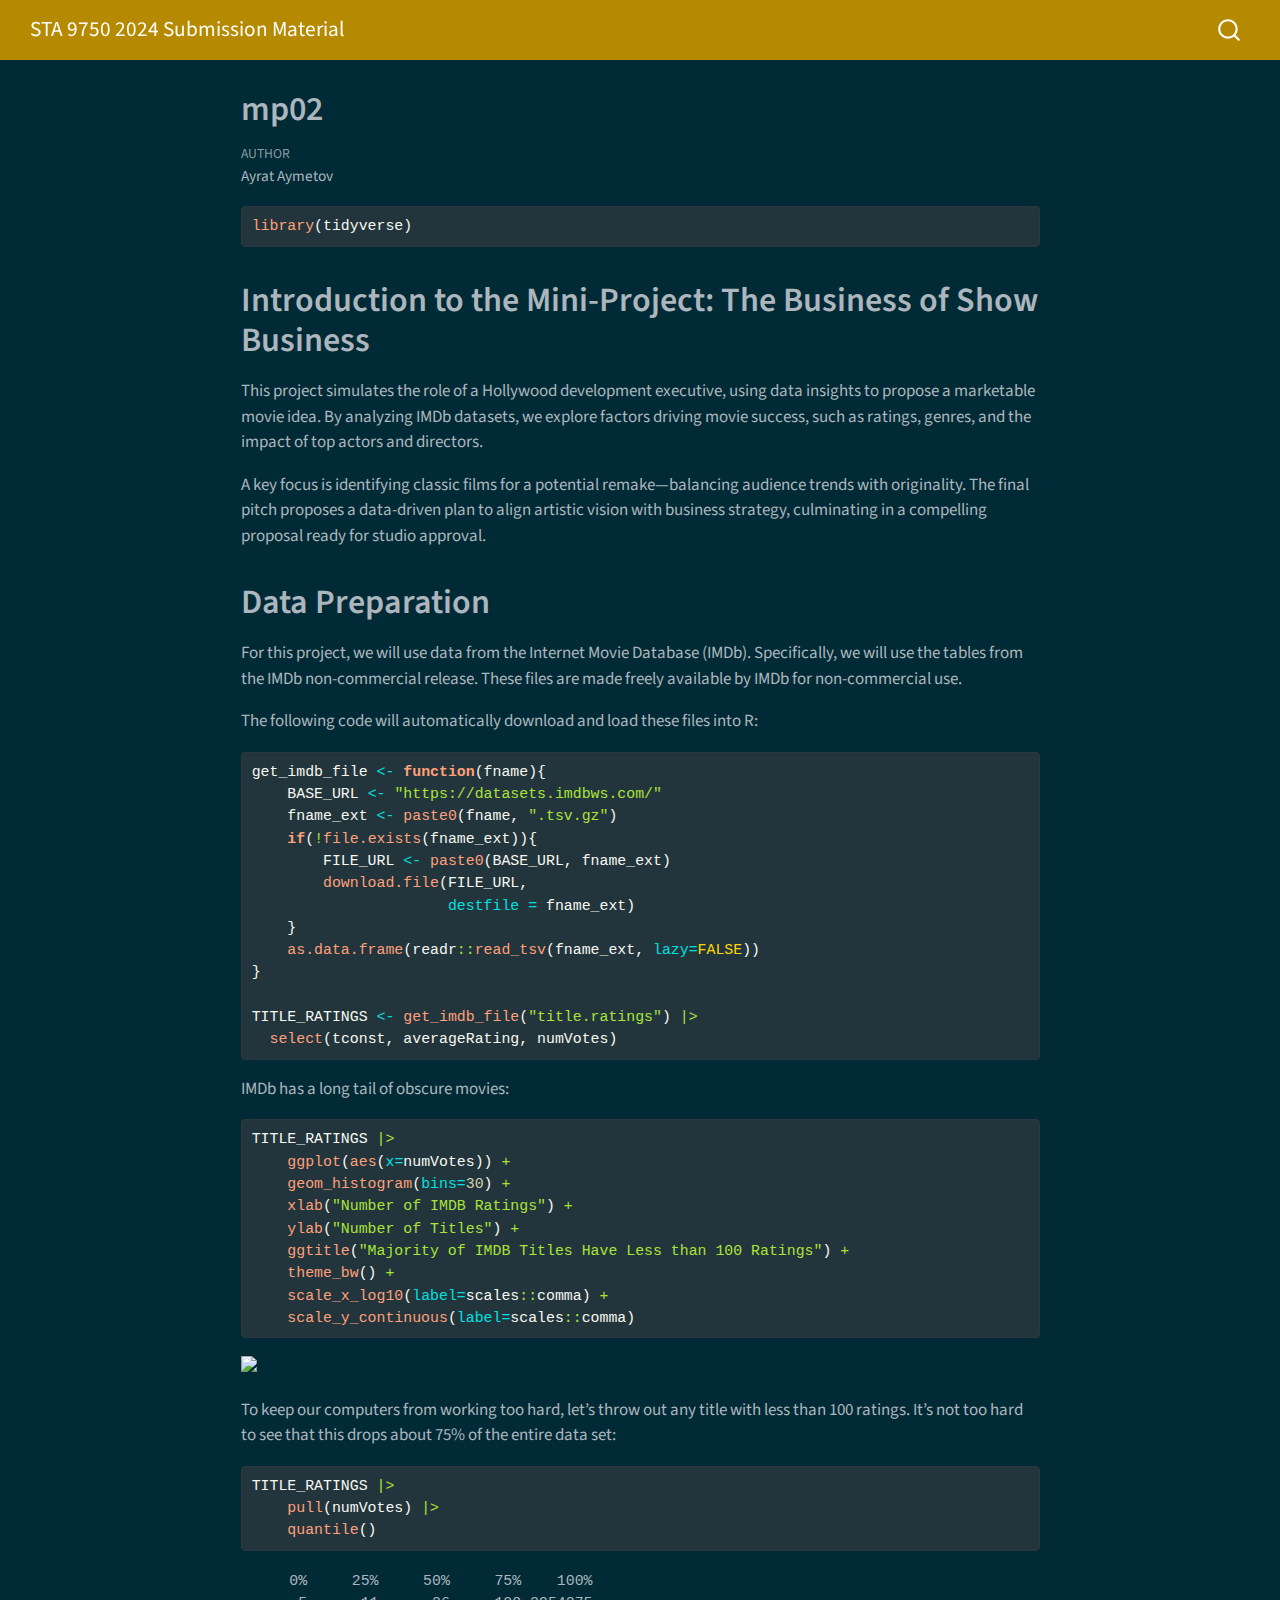
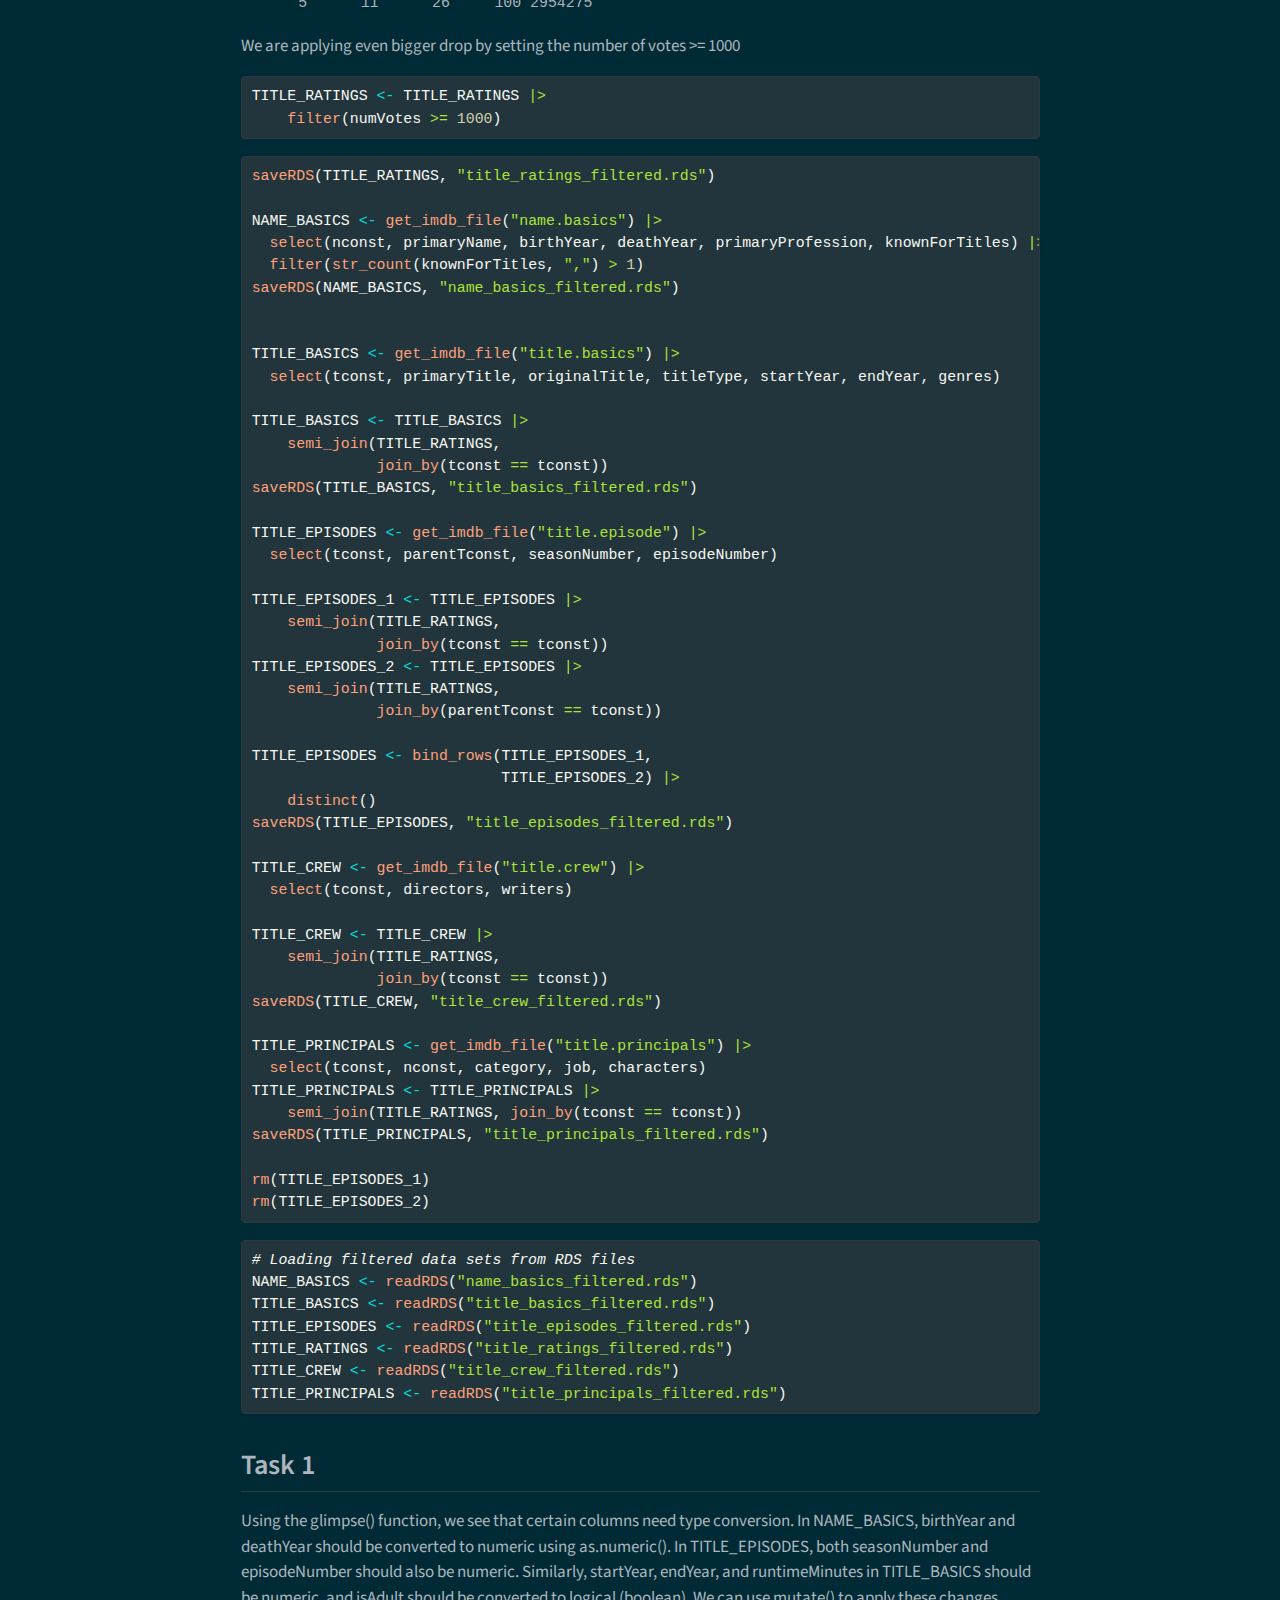
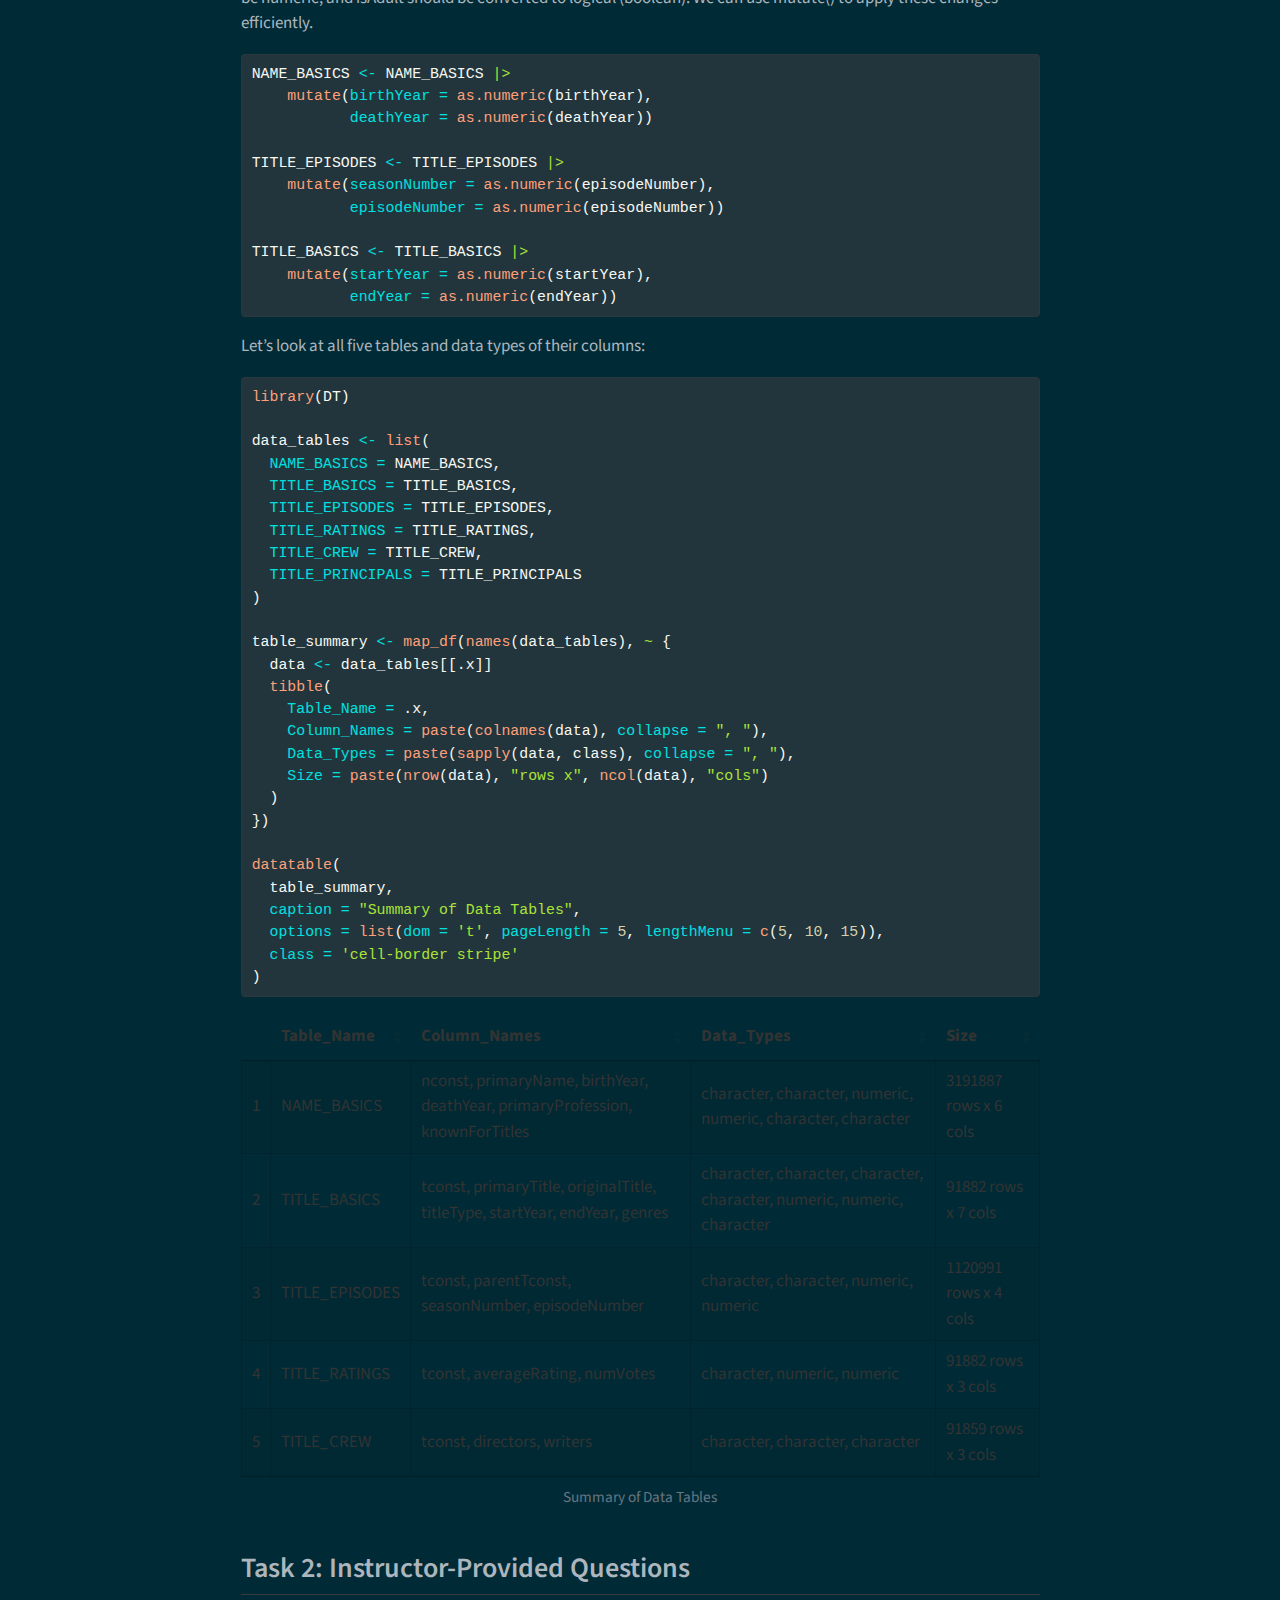
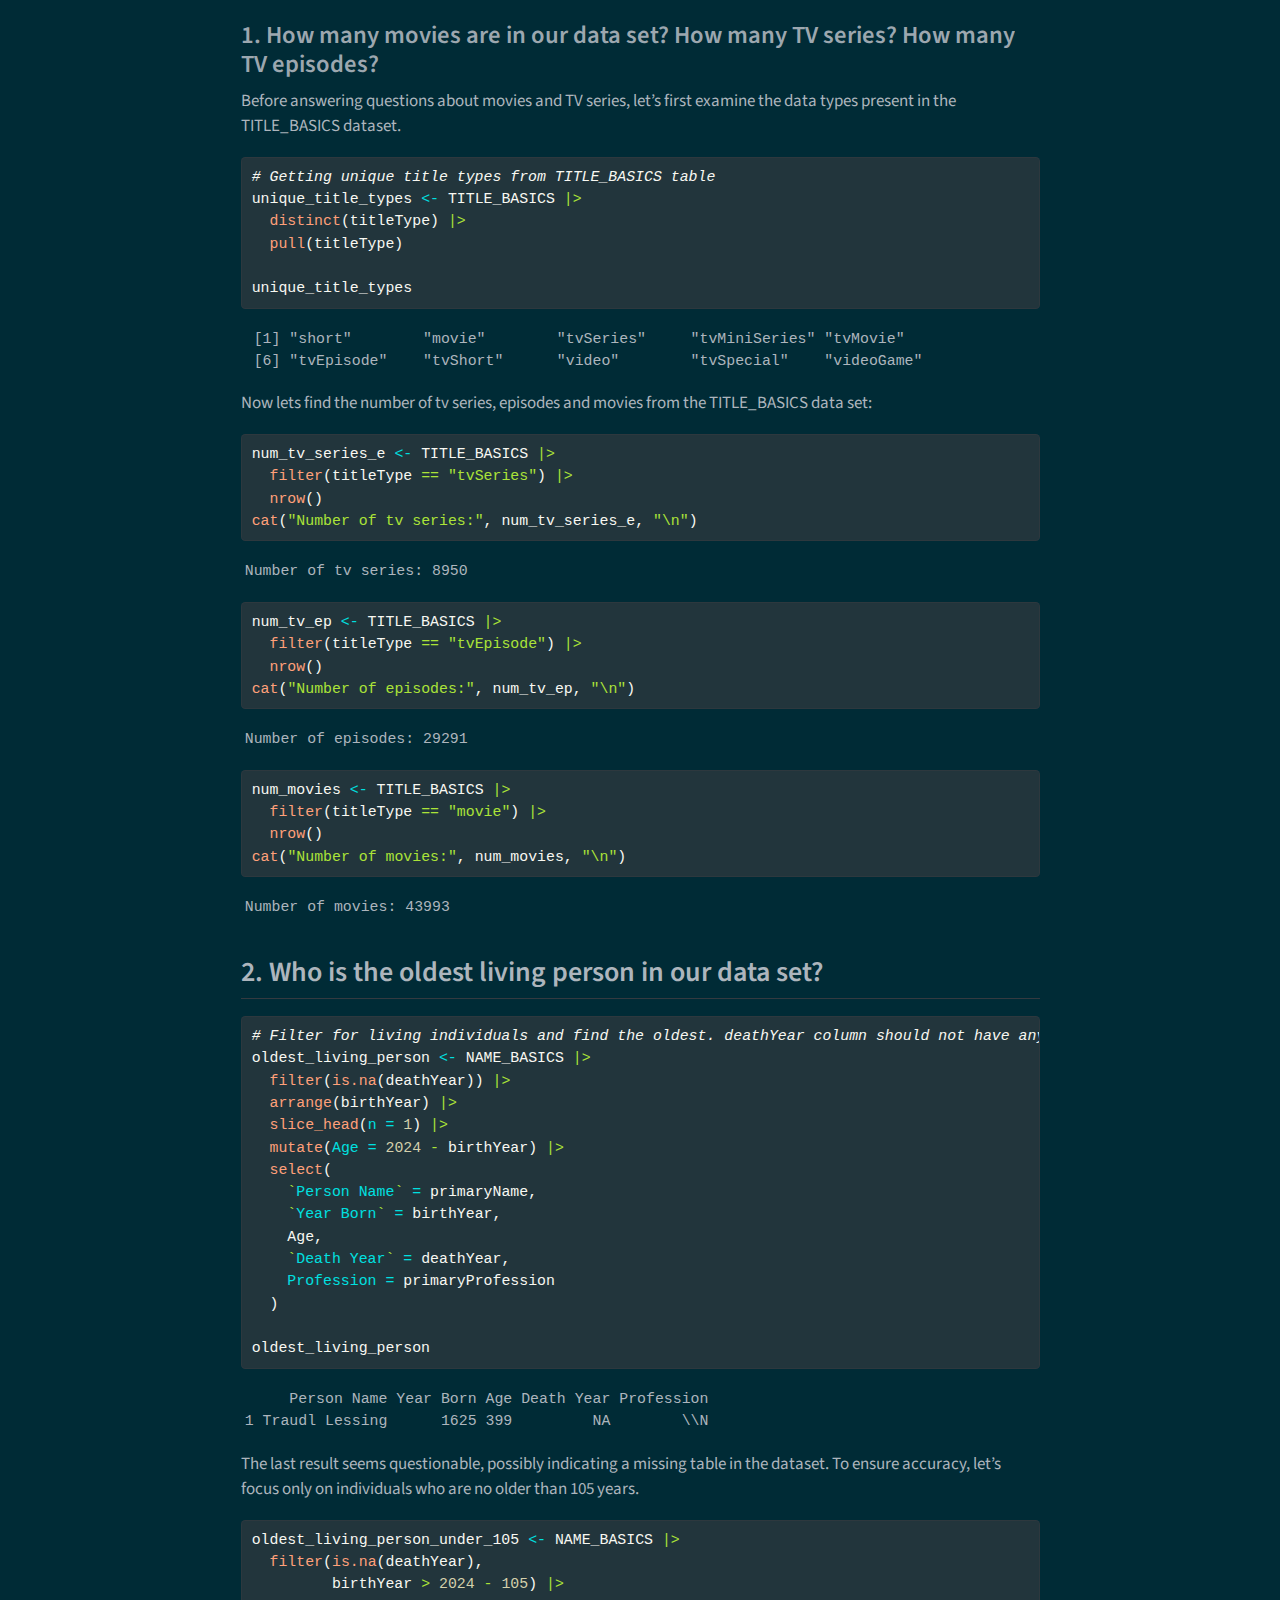
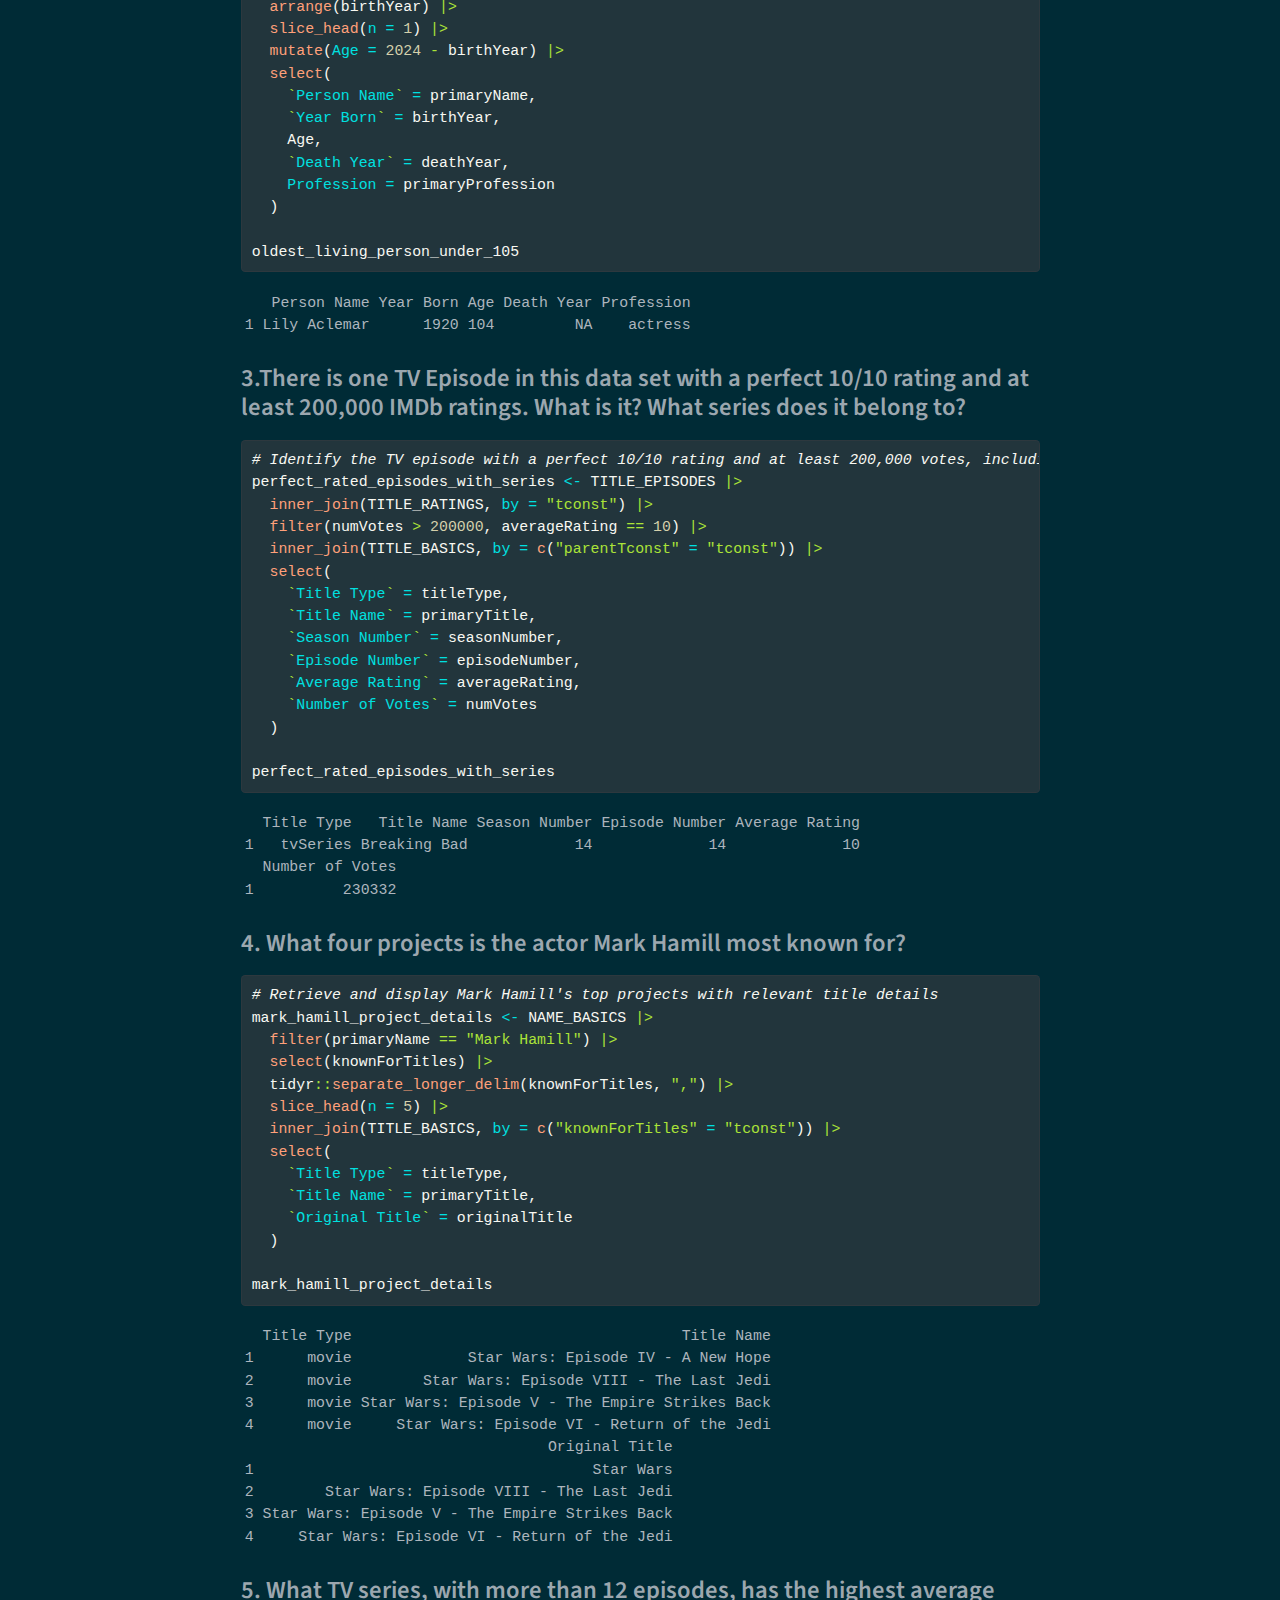
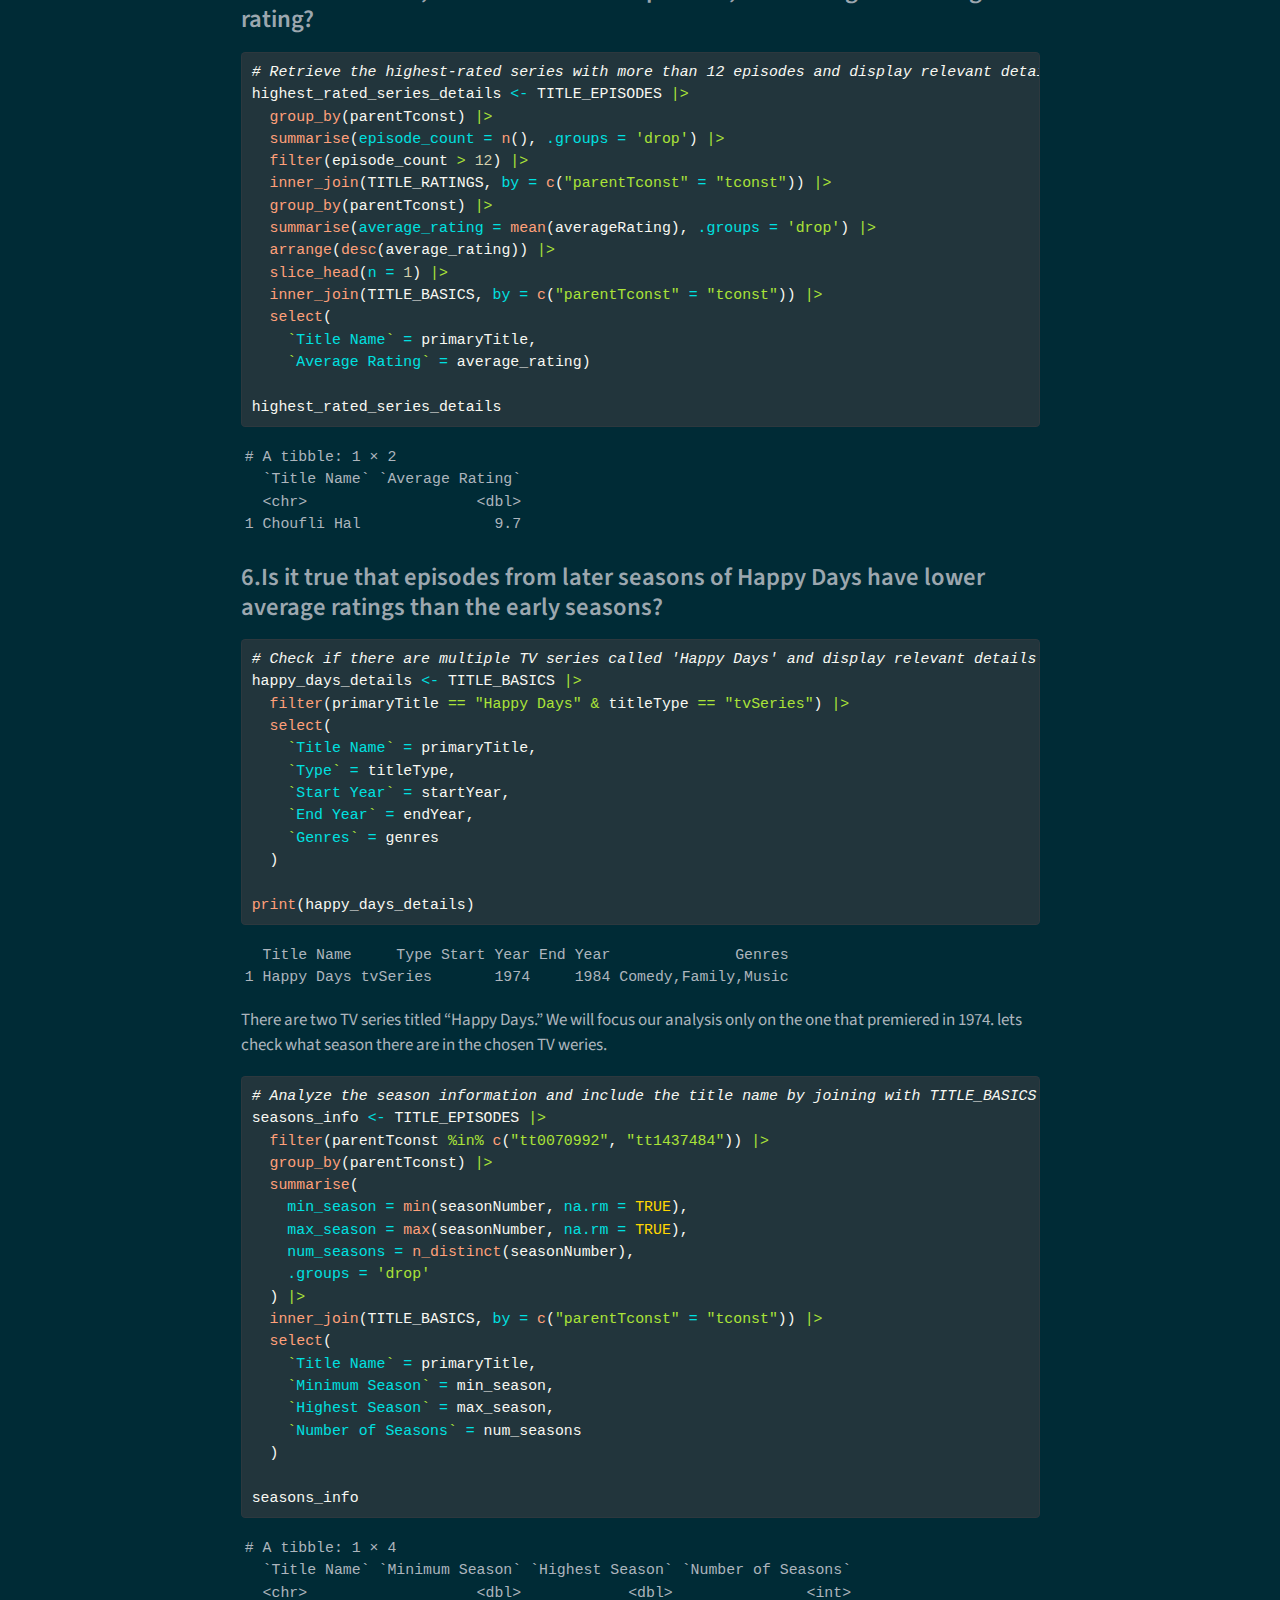
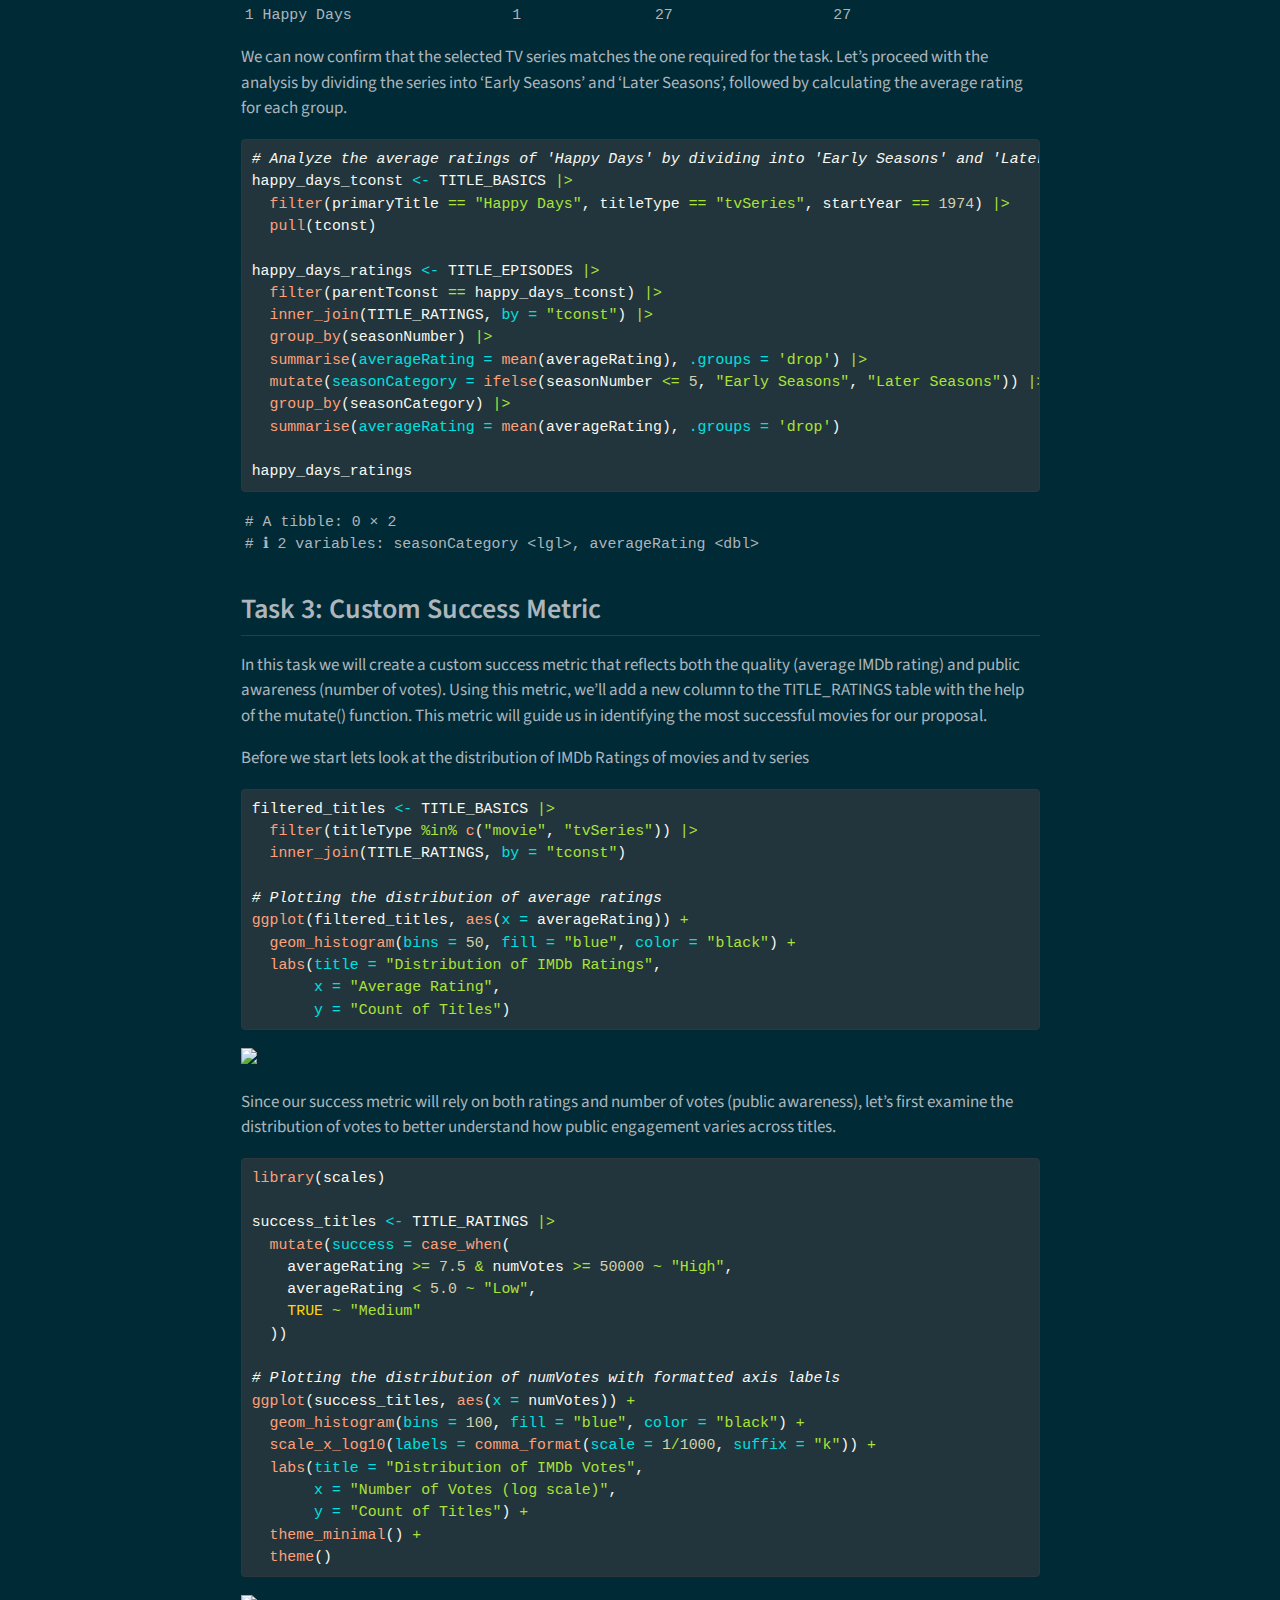
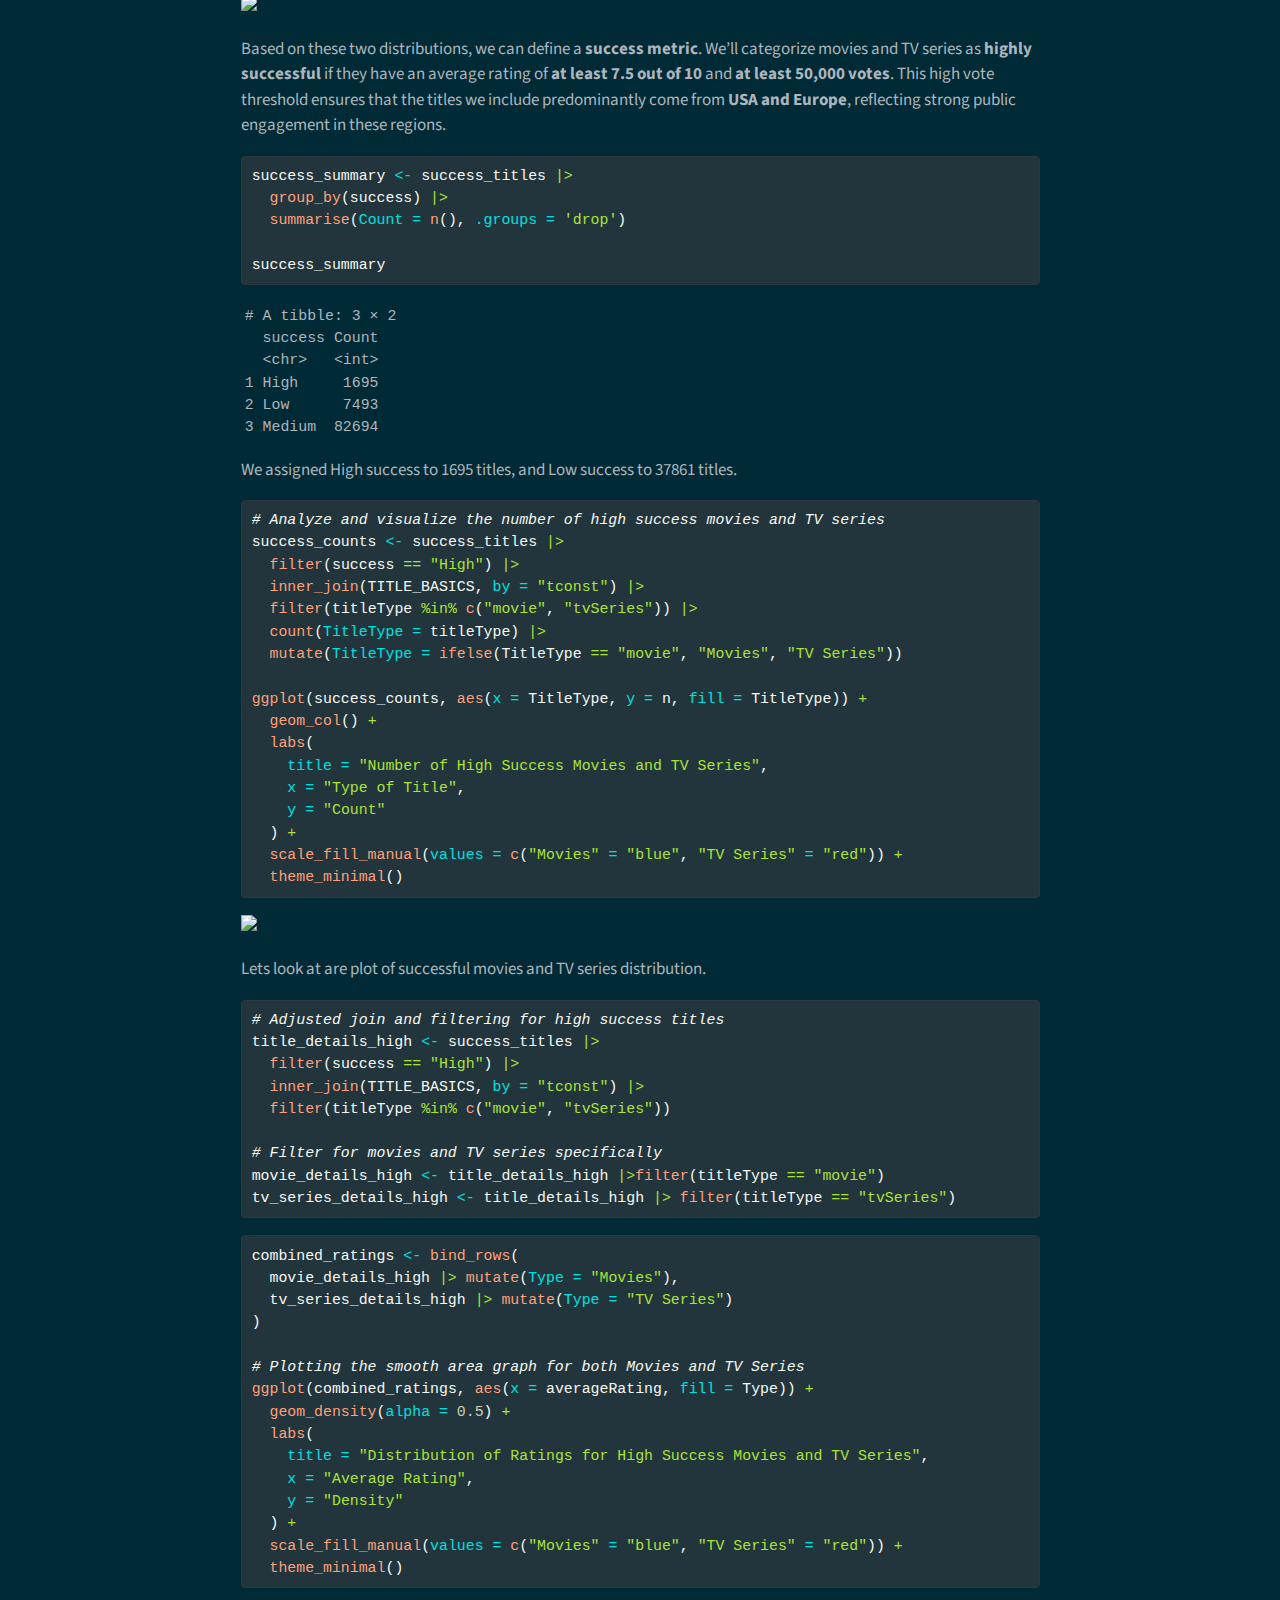
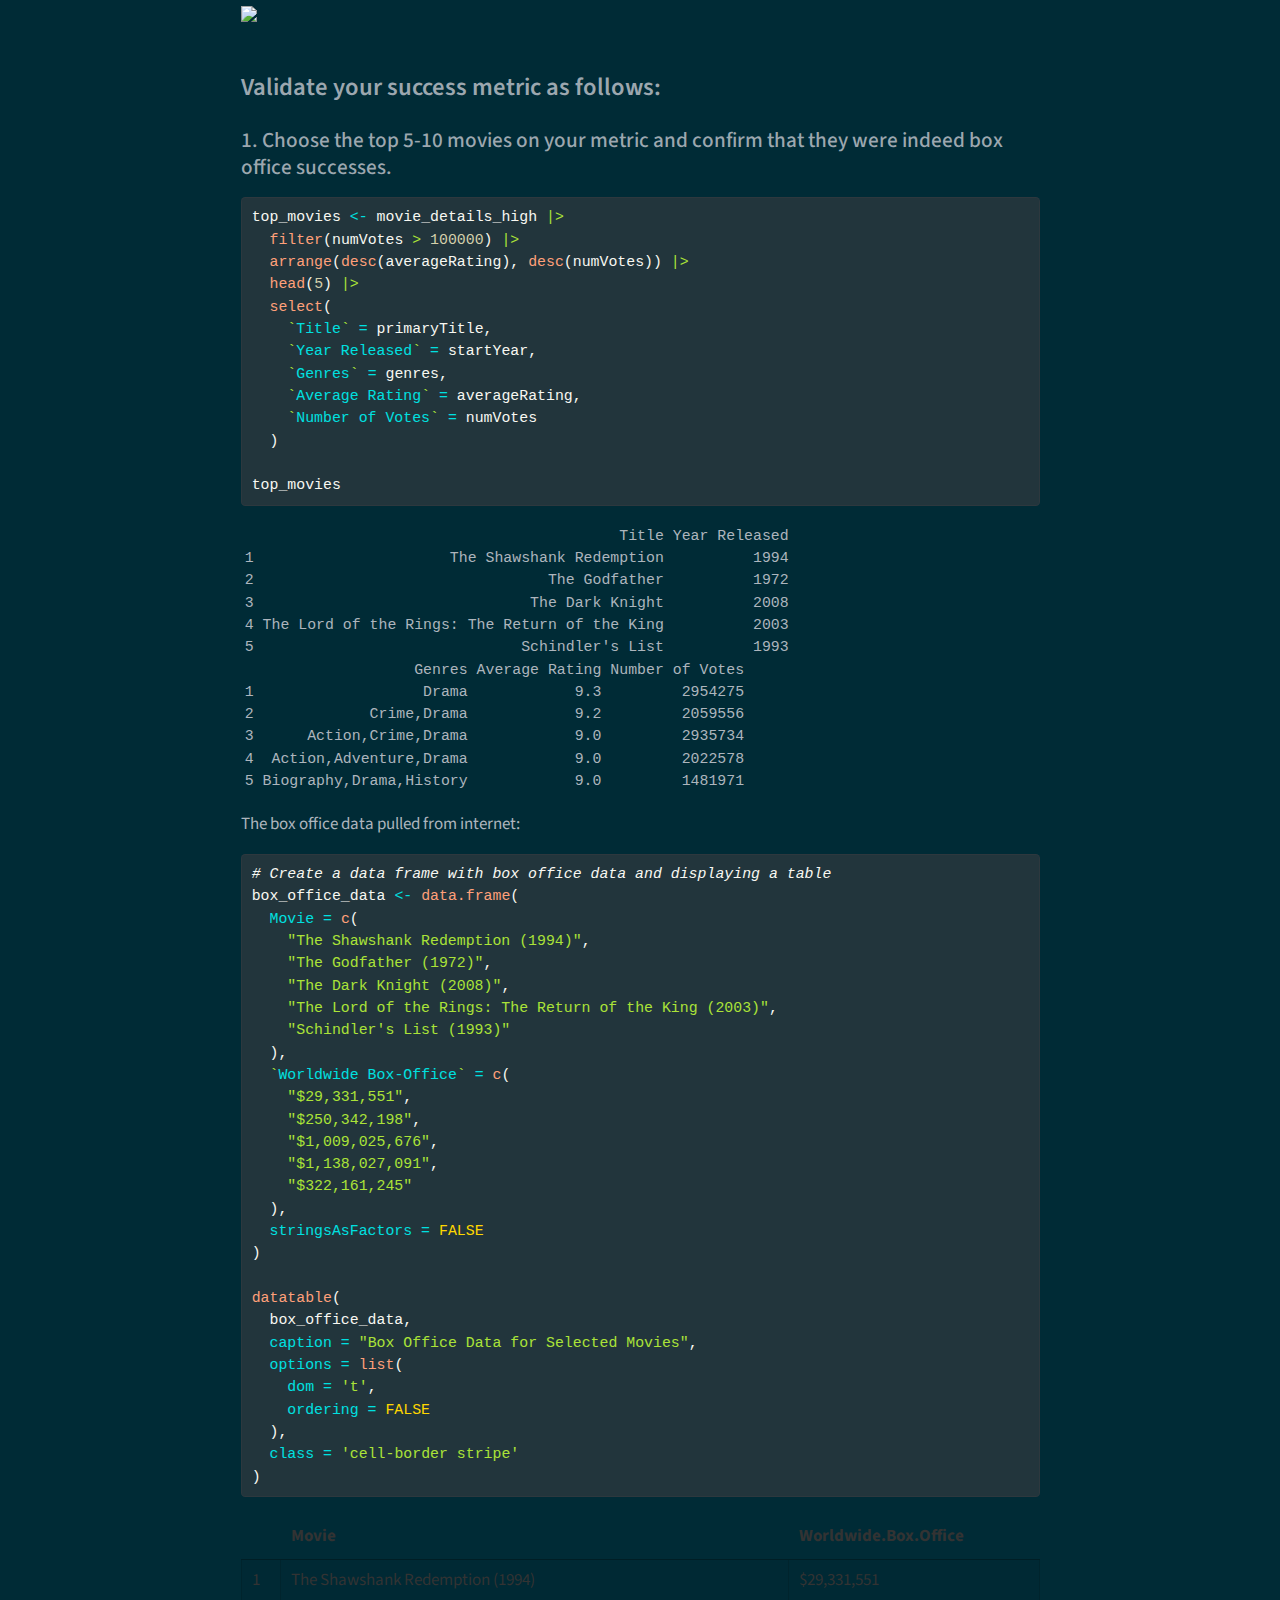
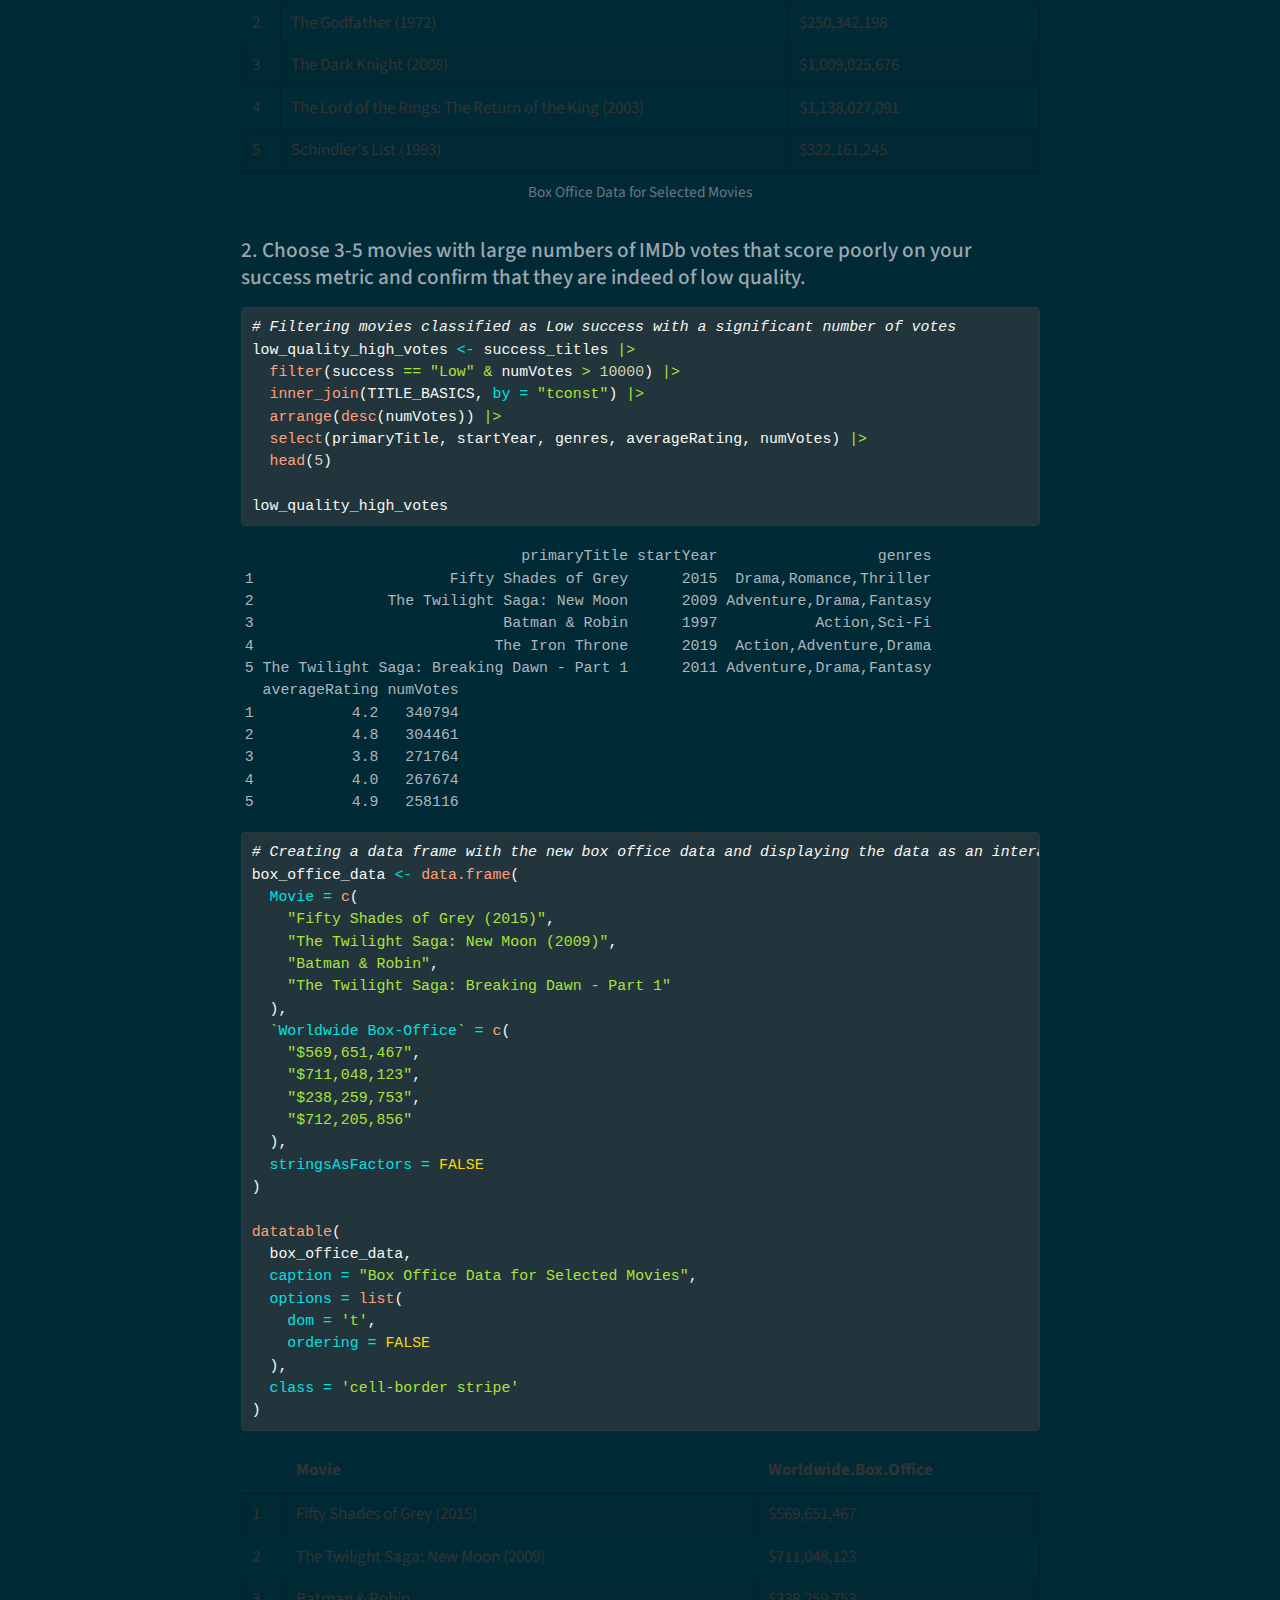
==== docs/mini02.html @ 70efb59b "-modifying the mini02.qmd and uploading html file" ====
<!DOCTYPE html>
<html xmlns="http://www.w3.org/1999/xhtml" lang="en" xml:lang="en"><head>

<meta charset="utf-8">
<meta name="generator" content="quarto-1.5.57">

<meta name="viewport" content="width=device-width, initial-scale=1.0, user-scalable=yes">

<meta name="author" content="Ayrat Aymetov">

<title>mp02 – STA 9750 2024 Submission Material</title>
<style>
code{white-space: pre-wrap;}
span.smallcaps{font-variant: small-caps;}
div.columns{display: flex; gap: min(4vw, 1.5em);}
div.column{flex: auto; overflow-x: auto;}
div.hanging-indent{margin-left: 1.5em; text-indent: -1.5em;}
ul.task-list{list-style: none;}
ul.task-list li input[type="checkbox"] {
  width: 0.8em;
  margin: 0 0.8em 0.2em -1em; /* quarto-specific, see https://github.com/quarto-dev/quarto-cli/issues/4556 */ 
  vertical-align: middle;
}
/* CSS for syntax highlighting */
pre > code.sourceCode { white-space: pre; position: relative; }
pre > code.sourceCode > span { line-height: 1.25; }
pre > code.sourceCode > span:empty { height: 1.2em; }
.sourceCode { overflow: visible; }
code.sourceCode > span { color: inherit; text-decoration: inherit; }
div.sourceCode { margin: 1em 0; }
pre.sourceCode { margin: 0; }
@media screen {
div.sourceCode { overflow: auto; }
}
@media print {
pre > code.sourceCode { white-space: pre-wrap; }
pre > code.sourceCode > span { display: inline-block; text-indent: -5em; padding-left: 5em; }
}
pre.numberSource code
  { counter-reset: source-line 0; }
pre.numberSource code > span
  { position: relative; left: -4em; counter-increment: source-line; }
pre.numberSource code > span > a:first-child::before
  { content: counter(source-line);
    position: relative; left: -1em; text-align: right; vertical-align: baseline;
    border: none; display: inline-block;
    -webkit-touch-callout: none; -webkit-user-select: none;
    -khtml-user-select: none; -moz-user-select: none;
    -ms-user-select: none; user-select: none;
    padding: 0 4px; width: 4em;
  }
pre.numberSource { margin-left: 3em;  padding-left: 4px; }
div.sourceCode
  {   }
@media screen {
pre > code.sourceCode > span > a:first-child::before { text-decoration: underline; }
}
</style>


<script src="site_libs/quarto-nav/quarto-nav.js"></script>
<script src="site_libs/quarto-nav/headroom.min.js"></script>
<script src="site_libs/clipboard/clipboard.min.js"></script>
<script src="site_libs/quarto-search/autocomplete.umd.js"></script>
<script src="site_libs/quarto-search/fuse.min.js"></script>
<script src="site_libs/quarto-search/quarto-search.js"></script>
<meta name="quarto:offset" content="./">
<script src="site_libs/quarto-html/quarto.js"></script>
<script src="site_libs/quarto-html/popper.min.js"></script>
<script src="site_libs/quarto-html/tippy.umd.min.js"></script>
<script src="site_libs/quarto-html/anchor.min.js"></script>
<link href="site_libs/quarto-html/tippy.css" rel="stylesheet">
<link href="site_libs/quarto-html/quarto-syntax-highlighting-dark.css" rel="stylesheet" id="quarto-text-highlighting-styles">
<script src="site_libs/bootstrap/bootstrap.min.js"></script>
<link href="site_libs/bootstrap/bootstrap-icons.css" rel="stylesheet">
<link href="site_libs/bootstrap/bootstrap.min.css" rel="stylesheet" id="quarto-bootstrap" data-mode="dark">
<script id="quarto-search-options" type="application/json">{
  "location": "navbar",
  "copy-button": false,
  "collapse-after": 3,
  "panel-placement": "end",
  "type": "overlay",
  "limit": 50,
  "keyboard-shortcut": [
    "f",
    "/",
    "s"
  ],
  "show-item-context": false,
  "language": {
    "search-no-results-text": "No results",
    "search-matching-documents-text": "matching documents",
    "search-copy-link-title": "Copy link to search",
    "search-hide-matches-text": "Hide additional matches",
    "search-more-match-text": "more match in this document",
    "search-more-matches-text": "more matches in this document",
    "search-clear-button-title": "Clear",
    "search-text-placeholder": "",
    "search-detached-cancel-button-title": "Cancel",
    "search-submit-button-title": "Submit",
    "search-label": "Search"
  }
}</script>
<link href="site_libs/htmltools-fill-0.5.8.1/fill.css" rel="stylesheet">

<script src="site_libs/htmlwidgets-1.6.4/htmlwidgets.js"></script>

<link href="site_libs/datatables-css-0.0.0/datatables-crosstalk.css" rel="stylesheet">

<script src="site_libs/datatables-binding-0.33/datatables.js"></script>

<script src="site_libs/jquery-3.6.0/jquery-3.6.0.min.js"></script>

<link href="site_libs/dt-core-1.13.6/css/jquery.dataTables.min.css" rel="stylesheet">

<link href="site_libs/dt-core-1.13.6/css/jquery.dataTables.extra.css" rel="stylesheet">

<script src="site_libs/dt-core-1.13.6/js/jquery.dataTables.min.js"></script>

<link href="site_libs/crosstalk-1.2.1/css/crosstalk.min.css" rel="stylesheet">

<script src="site_libs/crosstalk-1.2.1/js/crosstalk.min.js"></script>



</head>

<body class="nav-fixed fullcontent">

<div id="quarto-search-results"></div>
  <header id="quarto-header" class="headroom fixed-top">
    <nav class="navbar navbar-expand-lg " data-bs-theme="dark">
      <div class="navbar-container container-fluid">
      <div class="navbar-brand-container mx-auto">
    <a class="navbar-brand" href="./index.html">
    <span class="navbar-title">STA 9750 2024 Submission Material</span>
    </a>
  </div>
        <div class="quarto-navbar-tools tools-end">
</div>
          <div id="quarto-search" class="" title="Search"></div>
      </div> <!-- /container-fluid -->
    </nav>
</header>
<!-- content -->
<div id="quarto-content" class="quarto-container page-columns page-rows-contents page-layout-article page-navbar">
<!-- sidebar -->
<!-- margin-sidebar -->
    
<!-- main -->
<main class="content" id="quarto-document-content">

<header id="title-block-header" class="quarto-title-block default">
<div class="quarto-title">
<h1 class="title">mp02</h1>
</div>



<div class="quarto-title-meta">

    <div>
    <div class="quarto-title-meta-heading">Author</div>
    <div class="quarto-title-meta-contents">
             <p>Ayrat Aymetov </p>
          </div>
  </div>
    
  
    
  </div>
  


</header>


<div class="cell">
<div class="sourceCode cell-code" id="cb1"><pre class="sourceCode r code-with-copy"><code class="sourceCode r"><span id="cb1-1"><a href="#cb1-1" aria-hidden="true" tabindex="-1"></a><span class="fu">library</span>(tidyverse)</span></code><button title="Copy to Clipboard" class="code-copy-button"><i class="bi"></i></button></pre></div>
</div>
<section id="introduction-to-the-mini-project-the-business-of-show-business" class="level1">
<h1>Introduction to the Mini-Project: The Business of Show Business</h1>
<p>This project simulates the role of a Hollywood development executive, using data insights to propose a marketable movie idea. By analyzing IMDb datasets, we explore factors driving movie success, such as ratings, genres, and the impact of top actors and directors.</p>
<p>A key focus is identifying classic films for a potential remake—balancing audience trends with originality. The final pitch proposes a data-driven plan to align artistic vision with business strategy, culminating in a compelling proposal ready for studio approval.</p>
</section>
<section id="data-preparation" class="level1">
<h1>Data Preparation</h1>
<p>For this project, we will use data from the Internet Movie Database (IMDb). Specifically, we will use the tables from the IMDb non-commercial release. These files are made freely available by IMDb for non-commercial use.</p>
<p>The following code will automatically download and load these files into R:</p>
<div class="cell">
<div class="sourceCode cell-code" id="cb2"><pre class="sourceCode r code-with-copy"><code class="sourceCode r"><span id="cb2-1"><a href="#cb2-1" aria-hidden="true" tabindex="-1"></a>get_imdb_file <span class="ot">&lt;-</span> <span class="cf">function</span>(fname){</span>
<span id="cb2-2"><a href="#cb2-2" aria-hidden="true" tabindex="-1"></a>    BASE_URL <span class="ot">&lt;-</span> <span class="st">"https://datasets.imdbws.com/"</span></span>
<span id="cb2-3"><a href="#cb2-3" aria-hidden="true" tabindex="-1"></a>    fname_ext <span class="ot">&lt;-</span> <span class="fu">paste0</span>(fname, <span class="st">".tsv.gz"</span>)</span>
<span id="cb2-4"><a href="#cb2-4" aria-hidden="true" tabindex="-1"></a>    <span class="cf">if</span>(<span class="sc">!</span><span class="fu">file.exists</span>(fname_ext)){</span>
<span id="cb2-5"><a href="#cb2-5" aria-hidden="true" tabindex="-1"></a>        FILE_URL <span class="ot">&lt;-</span> <span class="fu">paste0</span>(BASE_URL, fname_ext)</span>
<span id="cb2-6"><a href="#cb2-6" aria-hidden="true" tabindex="-1"></a>        <span class="fu">download.file</span>(FILE_URL, </span>
<span id="cb2-7"><a href="#cb2-7" aria-hidden="true" tabindex="-1"></a>                      <span class="at">destfile =</span> fname_ext)</span>
<span id="cb2-8"><a href="#cb2-8" aria-hidden="true" tabindex="-1"></a>    }</span>
<span id="cb2-9"><a href="#cb2-9" aria-hidden="true" tabindex="-1"></a>    <span class="fu">as.data.frame</span>(readr<span class="sc">::</span><span class="fu">read_tsv</span>(fname_ext, <span class="at">lazy=</span><span class="cn">FALSE</span>))</span>
<span id="cb2-10"><a href="#cb2-10" aria-hidden="true" tabindex="-1"></a>}</span>
<span id="cb2-11"><a href="#cb2-11" aria-hidden="true" tabindex="-1"></a></span>
<span id="cb2-12"><a href="#cb2-12" aria-hidden="true" tabindex="-1"></a>TITLE_RATINGS <span class="ot">&lt;-</span> <span class="fu">get_imdb_file</span>(<span class="st">"title.ratings"</span>) <span class="sc">|&gt;</span></span>
<span id="cb2-13"><a href="#cb2-13" aria-hidden="true" tabindex="-1"></a>  <span class="fu">select</span>(tconst, averageRating, numVotes) </span></code><button title="Copy to Clipboard" class="code-copy-button"><i class="bi"></i></button></pre></div>
</div>
<p>IMDb has a long tail of obscure movies:</p>
<div class="cell">
<div class="sourceCode cell-code" id="cb3"><pre class="sourceCode r code-with-copy"><code class="sourceCode r"><span id="cb3-1"><a href="#cb3-1" aria-hidden="true" tabindex="-1"></a>TITLE_RATINGS <span class="sc">|&gt;</span></span>
<span id="cb3-2"><a href="#cb3-2" aria-hidden="true" tabindex="-1"></a>    <span class="fu">ggplot</span>(<span class="fu">aes</span>(<span class="at">x=</span>numVotes)) <span class="sc">+</span> </span>
<span id="cb3-3"><a href="#cb3-3" aria-hidden="true" tabindex="-1"></a>    <span class="fu">geom_histogram</span>(<span class="at">bins=</span><span class="dv">30</span>) <span class="sc">+</span></span>
<span id="cb3-4"><a href="#cb3-4" aria-hidden="true" tabindex="-1"></a>    <span class="fu">xlab</span>(<span class="st">"Number of IMDB Ratings"</span>) <span class="sc">+</span> </span>
<span id="cb3-5"><a href="#cb3-5" aria-hidden="true" tabindex="-1"></a>    <span class="fu">ylab</span>(<span class="st">"Number of Titles"</span>) <span class="sc">+</span> </span>
<span id="cb3-6"><a href="#cb3-6" aria-hidden="true" tabindex="-1"></a>    <span class="fu">ggtitle</span>(<span class="st">"Majority of IMDB Titles Have Less than 100 Ratings"</span>) <span class="sc">+</span> </span>
<span id="cb3-7"><a href="#cb3-7" aria-hidden="true" tabindex="-1"></a>    <span class="fu">theme_bw</span>() <span class="sc">+</span> </span>
<span id="cb3-8"><a href="#cb3-8" aria-hidden="true" tabindex="-1"></a>    <span class="fu">scale_x_log10</span>(<span class="at">label=</span>scales<span class="sc">::</span>comma) <span class="sc">+</span> </span>
<span id="cb3-9"><a href="#cb3-9" aria-hidden="true" tabindex="-1"></a>    <span class="fu">scale_y_continuous</span>(<span class="at">label=</span>scales<span class="sc">::</span>comma)</span></code><button title="Copy to Clipboard" class="code-copy-button"><i class="bi"></i></button></pre></div>
<div class="cell-output-display">
<div>
<figure class="figure">
<p><img src="mini02_files/figure-html/unnamed-chunk-3-1.png" class="img-fluid figure-img" width="672"></p>
</figure>
</div>
</div>
</div>
<p>To keep our computers from working too hard, let’s throw out any title with less than 100 ratings. It’s not too hard to see that this drops about 75% of the entire data set:</p>
<div class="cell">
<div class="sourceCode cell-code" id="cb4"><pre class="sourceCode r code-with-copy"><code class="sourceCode r"><span id="cb4-1"><a href="#cb4-1" aria-hidden="true" tabindex="-1"></a>TITLE_RATINGS <span class="sc">|&gt;</span></span>
<span id="cb4-2"><a href="#cb4-2" aria-hidden="true" tabindex="-1"></a>    <span class="fu">pull</span>(numVotes) <span class="sc">|&gt;</span></span>
<span id="cb4-3"><a href="#cb4-3" aria-hidden="true" tabindex="-1"></a>    <span class="fu">quantile</span>()</span></code><button title="Copy to Clipboard" class="code-copy-button"><i class="bi"></i></button></pre></div>
<div class="cell-output cell-output-stdout">
<pre><code>     0%     25%     50%     75%    100% 
      5      11      26     100 2954275 </code></pre>
</div>
</div>
<p>We are applying even bigger drop by setting the number of votes &gt;= 1000</p>
<div class="cell">
<div class="sourceCode cell-code" id="cb6"><pre class="sourceCode r code-with-copy"><code class="sourceCode r"><span id="cb6-1"><a href="#cb6-1" aria-hidden="true" tabindex="-1"></a>TITLE_RATINGS <span class="ot">&lt;-</span> TITLE_RATINGS <span class="sc">|&gt;</span></span>
<span id="cb6-2"><a href="#cb6-2" aria-hidden="true" tabindex="-1"></a>    <span class="fu">filter</span>(numVotes <span class="sc">&gt;=</span> <span class="dv">1000</span>)</span></code><button title="Copy to Clipboard" class="code-copy-button"><i class="bi"></i></button></pre></div>
</div>
<div class="cell">
<div class="sourceCode cell-code" id="cb7"><pre class="sourceCode r code-with-copy"><code class="sourceCode r"><span id="cb7-1"><a href="#cb7-1" aria-hidden="true" tabindex="-1"></a><span class="fu">saveRDS</span>(TITLE_RATINGS, <span class="st">"title_ratings_filtered.rds"</span>)</span>
<span id="cb7-2"><a href="#cb7-2" aria-hidden="true" tabindex="-1"></a></span>
<span id="cb7-3"><a href="#cb7-3" aria-hidden="true" tabindex="-1"></a>NAME_BASICS <span class="ot">&lt;-</span> <span class="fu">get_imdb_file</span>(<span class="st">"name.basics"</span>) <span class="sc">|&gt;</span></span>
<span id="cb7-4"><a href="#cb7-4" aria-hidden="true" tabindex="-1"></a>  <span class="fu">select</span>(nconst, primaryName, birthYear, deathYear, primaryProfession, knownForTitles) <span class="sc">|&gt;</span></span>
<span id="cb7-5"><a href="#cb7-5" aria-hidden="true" tabindex="-1"></a>  <span class="fu">filter</span>(<span class="fu">str_count</span>(knownForTitles, <span class="st">","</span>) <span class="sc">&gt;</span> <span class="dv">1</span>)</span>
<span id="cb7-6"><a href="#cb7-6" aria-hidden="true" tabindex="-1"></a><span class="fu">saveRDS</span>(NAME_BASICS, <span class="st">"name_basics_filtered.rds"</span>)</span>
<span id="cb7-7"><a href="#cb7-7" aria-hidden="true" tabindex="-1"></a></span>
<span id="cb7-8"><a href="#cb7-8" aria-hidden="true" tabindex="-1"></a></span>
<span id="cb7-9"><a href="#cb7-9" aria-hidden="true" tabindex="-1"></a>TITLE_BASICS <span class="ot">&lt;-</span> <span class="fu">get_imdb_file</span>(<span class="st">"title.basics"</span>) <span class="sc">|&gt;</span></span>
<span id="cb7-10"><a href="#cb7-10" aria-hidden="true" tabindex="-1"></a>  <span class="fu">select</span>(tconst, primaryTitle, originalTitle, titleType, startYear, endYear, genres)</span>
<span id="cb7-11"><a href="#cb7-11" aria-hidden="true" tabindex="-1"></a></span>
<span id="cb7-12"><a href="#cb7-12" aria-hidden="true" tabindex="-1"></a>TITLE_BASICS <span class="ot">&lt;-</span> TITLE_BASICS <span class="sc">|&gt;</span></span>
<span id="cb7-13"><a href="#cb7-13" aria-hidden="true" tabindex="-1"></a>    <span class="fu">semi_join</span>(TITLE_RATINGS, </span>
<span id="cb7-14"><a href="#cb7-14" aria-hidden="true" tabindex="-1"></a>              <span class="fu">join_by</span>(tconst <span class="sc">==</span> tconst))</span>
<span id="cb7-15"><a href="#cb7-15" aria-hidden="true" tabindex="-1"></a><span class="fu">saveRDS</span>(TITLE_BASICS, <span class="st">"title_basics_filtered.rds"</span>)</span>
<span id="cb7-16"><a href="#cb7-16" aria-hidden="true" tabindex="-1"></a></span>
<span id="cb7-17"><a href="#cb7-17" aria-hidden="true" tabindex="-1"></a>TITLE_EPISODES <span class="ot">&lt;-</span> <span class="fu">get_imdb_file</span>(<span class="st">"title.episode"</span>) <span class="sc">|&gt;</span></span>
<span id="cb7-18"><a href="#cb7-18" aria-hidden="true" tabindex="-1"></a>  <span class="fu">select</span>(tconst, parentTconst, seasonNumber, episodeNumber)</span>
<span id="cb7-19"><a href="#cb7-19" aria-hidden="true" tabindex="-1"></a></span>
<span id="cb7-20"><a href="#cb7-20" aria-hidden="true" tabindex="-1"></a>TITLE_EPISODES_1 <span class="ot">&lt;-</span> TITLE_EPISODES <span class="sc">|&gt;</span></span>
<span id="cb7-21"><a href="#cb7-21" aria-hidden="true" tabindex="-1"></a>    <span class="fu">semi_join</span>(TITLE_RATINGS, </span>
<span id="cb7-22"><a href="#cb7-22" aria-hidden="true" tabindex="-1"></a>              <span class="fu">join_by</span>(tconst <span class="sc">==</span> tconst))</span>
<span id="cb7-23"><a href="#cb7-23" aria-hidden="true" tabindex="-1"></a>TITLE_EPISODES_2 <span class="ot">&lt;-</span> TITLE_EPISODES <span class="sc">|&gt;</span></span>
<span id="cb7-24"><a href="#cb7-24" aria-hidden="true" tabindex="-1"></a>    <span class="fu">semi_join</span>(TITLE_RATINGS, </span>
<span id="cb7-25"><a href="#cb7-25" aria-hidden="true" tabindex="-1"></a>              <span class="fu">join_by</span>(parentTconst <span class="sc">==</span> tconst))</span>
<span id="cb7-26"><a href="#cb7-26" aria-hidden="true" tabindex="-1"></a></span>
<span id="cb7-27"><a href="#cb7-27" aria-hidden="true" tabindex="-1"></a>TITLE_EPISODES <span class="ot">&lt;-</span> <span class="fu">bind_rows</span>(TITLE_EPISODES_1,</span>
<span id="cb7-28"><a href="#cb7-28" aria-hidden="true" tabindex="-1"></a>                            TITLE_EPISODES_2) <span class="sc">|&gt;</span></span>
<span id="cb7-29"><a href="#cb7-29" aria-hidden="true" tabindex="-1"></a>    <span class="fu">distinct</span>()</span>
<span id="cb7-30"><a href="#cb7-30" aria-hidden="true" tabindex="-1"></a><span class="fu">saveRDS</span>(TITLE_EPISODES, <span class="st">"title_episodes_filtered.rds"</span>)</span>
<span id="cb7-31"><a href="#cb7-31" aria-hidden="true" tabindex="-1"></a></span>
<span id="cb7-32"><a href="#cb7-32" aria-hidden="true" tabindex="-1"></a>TITLE_CREW <span class="ot">&lt;-</span> <span class="fu">get_imdb_file</span>(<span class="st">"title.crew"</span>) <span class="sc">|&gt;</span></span>
<span id="cb7-33"><a href="#cb7-33" aria-hidden="true" tabindex="-1"></a>  <span class="fu">select</span>(tconst, directors, writers)</span>
<span id="cb7-34"><a href="#cb7-34" aria-hidden="true" tabindex="-1"></a></span>
<span id="cb7-35"><a href="#cb7-35" aria-hidden="true" tabindex="-1"></a>TITLE_CREW <span class="ot">&lt;-</span> TITLE_CREW <span class="sc">|&gt;</span></span>
<span id="cb7-36"><a href="#cb7-36" aria-hidden="true" tabindex="-1"></a>    <span class="fu">semi_join</span>(TITLE_RATINGS, </span>
<span id="cb7-37"><a href="#cb7-37" aria-hidden="true" tabindex="-1"></a>              <span class="fu">join_by</span>(tconst <span class="sc">==</span> tconst))</span>
<span id="cb7-38"><a href="#cb7-38" aria-hidden="true" tabindex="-1"></a><span class="fu">saveRDS</span>(TITLE_CREW, <span class="st">"title_crew_filtered.rds"</span>)</span>
<span id="cb7-39"><a href="#cb7-39" aria-hidden="true" tabindex="-1"></a></span>
<span id="cb7-40"><a href="#cb7-40" aria-hidden="true" tabindex="-1"></a>TITLE_PRINCIPALS <span class="ot">&lt;-</span> <span class="fu">get_imdb_file</span>(<span class="st">"title.principals"</span>) <span class="sc">|&gt;</span></span>
<span id="cb7-41"><a href="#cb7-41" aria-hidden="true" tabindex="-1"></a>  <span class="fu">select</span>(tconst, nconst, category, job, characters)</span>
<span id="cb7-42"><a href="#cb7-42" aria-hidden="true" tabindex="-1"></a>TITLE_PRINCIPALS <span class="ot">&lt;-</span> TITLE_PRINCIPALS <span class="sc">|&gt;</span></span>
<span id="cb7-43"><a href="#cb7-43" aria-hidden="true" tabindex="-1"></a>    <span class="fu">semi_join</span>(TITLE_RATINGS, <span class="fu">join_by</span>(tconst <span class="sc">==</span> tconst))</span>
<span id="cb7-44"><a href="#cb7-44" aria-hidden="true" tabindex="-1"></a><span class="fu">saveRDS</span>(TITLE_PRINCIPALS, <span class="st">"title_principals_filtered.rds"</span>)</span>
<span id="cb7-45"><a href="#cb7-45" aria-hidden="true" tabindex="-1"></a></span>
<span id="cb7-46"><a href="#cb7-46" aria-hidden="true" tabindex="-1"></a><span class="fu">rm</span>(TITLE_EPISODES_1)</span>
<span id="cb7-47"><a href="#cb7-47" aria-hidden="true" tabindex="-1"></a><span class="fu">rm</span>(TITLE_EPISODES_2)</span></code><button title="Copy to Clipboard" class="code-copy-button"><i class="bi"></i></button></pre></div>
</div>
<div class="cell">
<div class="sourceCode cell-code" id="cb8"><pre class="sourceCode r code-with-copy"><code class="sourceCode r"><span id="cb8-1"><a href="#cb8-1" aria-hidden="true" tabindex="-1"></a><span class="co"># Loading filtered data sets from RDS files</span></span>
<span id="cb8-2"><a href="#cb8-2" aria-hidden="true" tabindex="-1"></a>NAME_BASICS <span class="ot">&lt;-</span> <span class="fu">readRDS</span>(<span class="st">"name_basics_filtered.rds"</span>)</span>
<span id="cb8-3"><a href="#cb8-3" aria-hidden="true" tabindex="-1"></a>TITLE_BASICS <span class="ot">&lt;-</span> <span class="fu">readRDS</span>(<span class="st">"title_basics_filtered.rds"</span>)</span>
<span id="cb8-4"><a href="#cb8-4" aria-hidden="true" tabindex="-1"></a>TITLE_EPISODES <span class="ot">&lt;-</span> <span class="fu">readRDS</span>(<span class="st">"title_episodes_filtered.rds"</span>)</span>
<span id="cb8-5"><a href="#cb8-5" aria-hidden="true" tabindex="-1"></a>TITLE_RATINGS <span class="ot">&lt;-</span> <span class="fu">readRDS</span>(<span class="st">"title_ratings_filtered.rds"</span>)</span>
<span id="cb8-6"><a href="#cb8-6" aria-hidden="true" tabindex="-1"></a>TITLE_CREW <span class="ot">&lt;-</span> <span class="fu">readRDS</span>(<span class="st">"title_crew_filtered.rds"</span>)</span>
<span id="cb8-7"><a href="#cb8-7" aria-hidden="true" tabindex="-1"></a>TITLE_PRINCIPALS <span class="ot">&lt;-</span> <span class="fu">readRDS</span>(<span class="st">"title_principals_filtered.rds"</span>)</span></code><button title="Copy to Clipboard" class="code-copy-button"><i class="bi"></i></button></pre></div>
</div>
<section id="task-1" class="level2">
<h2 class="anchored" data-anchor-id="task-1">Task 1</h2>
<p>Using the glimpse() function, we see that certain columns need type conversion. In NAME_BASICS, birthYear and deathYear should be converted to numeric using as.numeric(). In TITLE_EPISODES, both seasonNumber and episodeNumber should also be numeric. Similarly, startYear, endYear, and runtimeMinutes in TITLE_BASICS should be numeric, and isAdult should be converted to logical (boolean). We can use mutate() to apply these changes efficiently.</p>
<div class="cell">
<div class="sourceCode cell-code" id="cb9"><pre class="sourceCode r code-with-copy"><code class="sourceCode r"><span id="cb9-1"><a href="#cb9-1" aria-hidden="true" tabindex="-1"></a>NAME_BASICS <span class="ot">&lt;-</span> NAME_BASICS <span class="sc">|&gt;</span></span>
<span id="cb9-2"><a href="#cb9-2" aria-hidden="true" tabindex="-1"></a>    <span class="fu">mutate</span>(<span class="at">birthYear =</span> <span class="fu">as.numeric</span>(birthYear),</span>
<span id="cb9-3"><a href="#cb9-3" aria-hidden="true" tabindex="-1"></a>           <span class="at">deathYear =</span> <span class="fu">as.numeric</span>(deathYear))</span>
<span id="cb9-4"><a href="#cb9-4" aria-hidden="true" tabindex="-1"></a></span>
<span id="cb9-5"><a href="#cb9-5" aria-hidden="true" tabindex="-1"></a>TITLE_EPISODES <span class="ot">&lt;-</span> TITLE_EPISODES <span class="sc">|&gt;</span></span>
<span id="cb9-6"><a href="#cb9-6" aria-hidden="true" tabindex="-1"></a>    <span class="fu">mutate</span>(<span class="at">seasonNumber =</span> <span class="fu">as.numeric</span>(episodeNumber),</span>
<span id="cb9-7"><a href="#cb9-7" aria-hidden="true" tabindex="-1"></a>           <span class="at">episodeNumber =</span> <span class="fu">as.numeric</span>(episodeNumber))</span>
<span id="cb9-8"><a href="#cb9-8" aria-hidden="true" tabindex="-1"></a></span>
<span id="cb9-9"><a href="#cb9-9" aria-hidden="true" tabindex="-1"></a>TITLE_BASICS <span class="ot">&lt;-</span> TITLE_BASICS <span class="sc">|&gt;</span></span>
<span id="cb9-10"><a href="#cb9-10" aria-hidden="true" tabindex="-1"></a>    <span class="fu">mutate</span>(<span class="at">startYear =</span> <span class="fu">as.numeric</span>(startYear),</span>
<span id="cb9-11"><a href="#cb9-11" aria-hidden="true" tabindex="-1"></a>           <span class="at">endYear =</span> <span class="fu">as.numeric</span>(endYear))</span></code><button title="Copy to Clipboard" class="code-copy-button"><i class="bi"></i></button></pre></div>
</div>
<p>Let’s look at all five tables and data types of their columns:</p>
<div class="cell">
<div class="sourceCode cell-code" id="cb10"><pre class="sourceCode r code-with-copy"><code class="sourceCode r"><span id="cb10-1"><a href="#cb10-1" aria-hidden="true" tabindex="-1"></a><span class="fu">library</span>(DT)</span>
<span id="cb10-2"><a href="#cb10-2" aria-hidden="true" tabindex="-1"></a></span>
<span id="cb10-3"><a href="#cb10-3" aria-hidden="true" tabindex="-1"></a>data_tables <span class="ot">&lt;-</span> <span class="fu">list</span>(</span>
<span id="cb10-4"><a href="#cb10-4" aria-hidden="true" tabindex="-1"></a>  <span class="at">NAME_BASICS =</span> NAME_BASICS,</span>
<span id="cb10-5"><a href="#cb10-5" aria-hidden="true" tabindex="-1"></a>  <span class="at">TITLE_BASICS =</span> TITLE_BASICS,</span>
<span id="cb10-6"><a href="#cb10-6" aria-hidden="true" tabindex="-1"></a>  <span class="at">TITLE_EPISODES =</span> TITLE_EPISODES,</span>
<span id="cb10-7"><a href="#cb10-7" aria-hidden="true" tabindex="-1"></a>  <span class="at">TITLE_RATINGS =</span> TITLE_RATINGS,</span>
<span id="cb10-8"><a href="#cb10-8" aria-hidden="true" tabindex="-1"></a>  <span class="at">TITLE_CREW =</span> TITLE_CREW,</span>
<span id="cb10-9"><a href="#cb10-9" aria-hidden="true" tabindex="-1"></a>  <span class="at">TITLE_PRINCIPALS =</span> TITLE_PRINCIPALS</span>
<span id="cb10-10"><a href="#cb10-10" aria-hidden="true" tabindex="-1"></a>)</span>
<span id="cb10-11"><a href="#cb10-11" aria-hidden="true" tabindex="-1"></a></span>
<span id="cb10-12"><a href="#cb10-12" aria-hidden="true" tabindex="-1"></a>table_summary <span class="ot">&lt;-</span> <span class="fu">map_df</span>(<span class="fu">names</span>(data_tables), <span class="sc">~</span> {</span>
<span id="cb10-13"><a href="#cb10-13" aria-hidden="true" tabindex="-1"></a>  data <span class="ot">&lt;-</span> data_tables[[.x]]</span>
<span id="cb10-14"><a href="#cb10-14" aria-hidden="true" tabindex="-1"></a>  <span class="fu">tibble</span>(</span>
<span id="cb10-15"><a href="#cb10-15" aria-hidden="true" tabindex="-1"></a>    <span class="at">Table_Name =</span> .x,</span>
<span id="cb10-16"><a href="#cb10-16" aria-hidden="true" tabindex="-1"></a>    <span class="at">Column_Names =</span> <span class="fu">paste</span>(<span class="fu">colnames</span>(data), <span class="at">collapse =</span> <span class="st">", "</span>),</span>
<span id="cb10-17"><a href="#cb10-17" aria-hidden="true" tabindex="-1"></a>    <span class="at">Data_Types =</span> <span class="fu">paste</span>(<span class="fu">sapply</span>(data, class), <span class="at">collapse =</span> <span class="st">", "</span>),</span>
<span id="cb10-18"><a href="#cb10-18" aria-hidden="true" tabindex="-1"></a>    <span class="at">Size =</span> <span class="fu">paste</span>(<span class="fu">nrow</span>(data), <span class="st">"rows x"</span>, <span class="fu">ncol</span>(data), <span class="st">"cols"</span>)</span>
<span id="cb10-19"><a href="#cb10-19" aria-hidden="true" tabindex="-1"></a>  )</span>
<span id="cb10-20"><a href="#cb10-20" aria-hidden="true" tabindex="-1"></a>})</span>
<span id="cb10-21"><a href="#cb10-21" aria-hidden="true" tabindex="-1"></a></span>
<span id="cb10-22"><a href="#cb10-22" aria-hidden="true" tabindex="-1"></a><span class="fu">datatable</span>(</span>
<span id="cb10-23"><a href="#cb10-23" aria-hidden="true" tabindex="-1"></a>  table_summary,</span>
<span id="cb10-24"><a href="#cb10-24" aria-hidden="true" tabindex="-1"></a>  <span class="at">caption =</span> <span class="st">"Summary of Data Tables"</span>,</span>
<span id="cb10-25"><a href="#cb10-25" aria-hidden="true" tabindex="-1"></a>  <span class="at">options =</span> <span class="fu">list</span>(<span class="at">dom =</span> <span class="st">'t'</span>, <span class="at">pageLength =</span> <span class="dv">5</span>, <span class="at">lengthMenu =</span> <span class="fu">c</span>(<span class="dv">5</span>, <span class="dv">10</span>, <span class="dv">15</span>)),</span>
<span id="cb10-26"><a href="#cb10-26" aria-hidden="true" tabindex="-1"></a>  <span class="at">class =</span> <span class="st">'cell-border stripe'</span></span>
<span id="cb10-27"><a href="#cb10-27" aria-hidden="true" tabindex="-1"></a>)</span></code><button title="Copy to Clipboard" class="code-copy-button"><i class="bi"></i></button></pre></div>
<div class="cell-output-display">
<div class="datatables html-widget html-fill-item" id="htmlwidget-594704a8ac9c9e3446f9" style="width:100%;height:auto;"></div>
<script type="application/json" data-for="htmlwidget-594704a8ac9c9e3446f9">{"x":{"filter":"none","vertical":false,"caption":"<caption>Summary of Data Tables<\/caption>","data":[["1","2","3","4","5","6"],["NAME_BASICS","TITLE_BASICS","TITLE_EPISODES","TITLE_RATINGS","TITLE_CREW","TITLE_PRINCIPALS"],["nconst, primaryName, birthYear, deathYear, primaryProfession, knownForTitles","tconst, primaryTitle, originalTitle, titleType, startYear, endYear, genres","tconst, parentTconst, seasonNumber, episodeNumber","tconst, averageRating, numVotes","tconst, directors, writers","tconst, nconst, category, job, characters"],["character, character, numeric, numeric, character, character","character, character, character, character, numeric, numeric, character","character, character, numeric, numeric","character, numeric, numeric","character, character, character","character, character, character, character, character"],["3191887 rows x 6 cols","91882 rows x 7 cols","1120991 rows x 4 cols","91882 rows x 3 cols","91859 rows x 3 cols","1786518 rows x 5 cols"]],"container":"<table class=\"cell-border stripe\">\n  <thead>\n    <tr>\n      <th> <\/th>\n      <th>Table_Name<\/th>\n      <th>Column_Names<\/th>\n      <th>Data_Types<\/th>\n      <th>Size<\/th>\n    <\/tr>\n  <\/thead>\n<\/table>","options":{"dom":"t","pageLength":5,"lengthMenu":[5,10,15],"columnDefs":[{"orderable":false,"targets":0},{"name":" ","targets":0},{"name":"Table_Name","targets":1},{"name":"Column_Names","targets":2},{"name":"Data_Types","targets":3},{"name":"Size","targets":4}],"order":[],"autoWidth":false,"orderClasses":false}},"evals":[],"jsHooks":[]}</script>
</div>
</div>
</section>
<section id="task-2-instructor-provided-questions" class="level2">
<h2 class="anchored" data-anchor-id="task-2-instructor-provided-questions">Task 2: Instructor-Provided Questions</h2>
<section id="how-many-movies-are-in-our-data-set-how-many-tv-series-how-many-tv-episodes" class="level3">
<h3 class="anchored" data-anchor-id="how-many-movies-are-in-our-data-set-how-many-tv-series-how-many-tv-episodes">1. How many movies are in our data set? How many TV series? How many TV episodes?</h3>
<p>Before answering questions about movies and TV series, let’s first examine the data types present in the TITLE_BASICS dataset.</p>
<div class="cell">
<div class="sourceCode cell-code" id="cb11"><pre class="sourceCode r code-with-copy"><code class="sourceCode r"><span id="cb11-1"><a href="#cb11-1" aria-hidden="true" tabindex="-1"></a><span class="co"># Getting unique title types from TITLE_BASICS table</span></span>
<span id="cb11-2"><a href="#cb11-2" aria-hidden="true" tabindex="-1"></a>unique_title_types <span class="ot">&lt;-</span> TITLE_BASICS <span class="sc">|&gt;</span></span>
<span id="cb11-3"><a href="#cb11-3" aria-hidden="true" tabindex="-1"></a>  <span class="fu">distinct</span>(titleType) <span class="sc">|&gt;</span></span>
<span id="cb11-4"><a href="#cb11-4" aria-hidden="true" tabindex="-1"></a>  <span class="fu">pull</span>(titleType) </span>
<span id="cb11-5"><a href="#cb11-5" aria-hidden="true" tabindex="-1"></a></span>
<span id="cb11-6"><a href="#cb11-6" aria-hidden="true" tabindex="-1"></a>unique_title_types</span></code><button title="Copy to Clipboard" class="code-copy-button"><i class="bi"></i></button></pre></div>
<div class="cell-output cell-output-stdout">
<pre><code> [1] "short"        "movie"        "tvSeries"     "tvMiniSeries" "tvMovie"     
 [6] "tvEpisode"    "tvShort"      "video"        "tvSpecial"    "videoGame"   </code></pre>
</div>
</div>
<p>Now lets find the number of tv series, episodes and movies from the TITLE_BASICS data set:</p>
<div class="cell">
<div class="sourceCode cell-code" id="cb13"><pre class="sourceCode r code-with-copy"><code class="sourceCode r"><span id="cb13-1"><a href="#cb13-1" aria-hidden="true" tabindex="-1"></a>num_tv_series_e <span class="ot">&lt;-</span> TITLE_BASICS <span class="sc">|&gt;</span></span>
<span id="cb13-2"><a href="#cb13-2" aria-hidden="true" tabindex="-1"></a>  <span class="fu">filter</span>(titleType <span class="sc">==</span> <span class="st">"tvSeries"</span>) <span class="sc">|&gt;</span></span>
<span id="cb13-3"><a href="#cb13-3" aria-hidden="true" tabindex="-1"></a>  <span class="fu">nrow</span>()</span>
<span id="cb13-4"><a href="#cb13-4" aria-hidden="true" tabindex="-1"></a><span class="fu">cat</span>(<span class="st">"Number of tv series:"</span>, num_tv_series_e, <span class="st">"</span><span class="sc">\n</span><span class="st">"</span>)</span></code><button title="Copy to Clipboard" class="code-copy-button"><i class="bi"></i></button></pre></div>
<div class="cell-output cell-output-stdout">
<pre><code>Number of tv series: 8950 </code></pre>
</div>
<div class="sourceCode cell-code" id="cb15"><pre class="sourceCode r code-with-copy"><code class="sourceCode r"><span id="cb15-1"><a href="#cb15-1" aria-hidden="true" tabindex="-1"></a>num_tv_ep <span class="ot">&lt;-</span> TITLE_BASICS <span class="sc">|&gt;</span></span>
<span id="cb15-2"><a href="#cb15-2" aria-hidden="true" tabindex="-1"></a>  <span class="fu">filter</span>(titleType <span class="sc">==</span> <span class="st">"tvEpisode"</span>) <span class="sc">|&gt;</span></span>
<span id="cb15-3"><a href="#cb15-3" aria-hidden="true" tabindex="-1"></a>  <span class="fu">nrow</span>()</span>
<span id="cb15-4"><a href="#cb15-4" aria-hidden="true" tabindex="-1"></a><span class="fu">cat</span>(<span class="st">"Number of episodes:"</span>, num_tv_ep, <span class="st">"</span><span class="sc">\n</span><span class="st">"</span>)</span></code><button title="Copy to Clipboard" class="code-copy-button"><i class="bi"></i></button></pre></div>
<div class="cell-output cell-output-stdout">
<pre><code>Number of episodes: 29291 </code></pre>
</div>
<div class="sourceCode cell-code" id="cb17"><pre class="sourceCode r code-with-copy"><code class="sourceCode r"><span id="cb17-1"><a href="#cb17-1" aria-hidden="true" tabindex="-1"></a>num_movies <span class="ot">&lt;-</span> TITLE_BASICS <span class="sc">|&gt;</span></span>
<span id="cb17-2"><a href="#cb17-2" aria-hidden="true" tabindex="-1"></a>  <span class="fu">filter</span>(titleType <span class="sc">==</span> <span class="st">"movie"</span>) <span class="sc">|&gt;</span></span>
<span id="cb17-3"><a href="#cb17-3" aria-hidden="true" tabindex="-1"></a>  <span class="fu">nrow</span>()</span>
<span id="cb17-4"><a href="#cb17-4" aria-hidden="true" tabindex="-1"></a><span class="fu">cat</span>(<span class="st">"Number of movies:"</span>, num_movies, <span class="st">"</span><span class="sc">\n</span><span class="st">"</span>)</span></code><button title="Copy to Clipboard" class="code-copy-button"><i class="bi"></i></button></pre></div>
<div class="cell-output cell-output-stdout">
<pre><code>Number of movies: 43993 </code></pre>
</div>
</div>
</section>
</section>
<section id="who-is-the-oldest-living-person-in-our-data-set" class="level2">
<h2 class="anchored" data-anchor-id="who-is-the-oldest-living-person-in-our-data-set">2. Who is the oldest living person in our data set?</h2>
<div class="cell">
<div class="sourceCode cell-code" id="cb19"><pre class="sourceCode r code-with-copy"><code class="sourceCode r"><span id="cb19-1"><a href="#cb19-1" aria-hidden="true" tabindex="-1"></a><span class="co"># Filter for living individuals and find the oldest. deathYear column should not have any numeric data</span></span>
<span id="cb19-2"><a href="#cb19-2" aria-hidden="true" tabindex="-1"></a>oldest_living_person <span class="ot">&lt;-</span> NAME_BASICS <span class="sc">|&gt;</span></span>
<span id="cb19-3"><a href="#cb19-3" aria-hidden="true" tabindex="-1"></a>  <span class="fu">filter</span>(<span class="fu">is.na</span>(deathYear)) <span class="sc">|&gt;</span>              </span>
<span id="cb19-4"><a href="#cb19-4" aria-hidden="true" tabindex="-1"></a>  <span class="fu">arrange</span>(birthYear) <span class="sc">|&gt;</span>                    </span>
<span id="cb19-5"><a href="#cb19-5" aria-hidden="true" tabindex="-1"></a>  <span class="fu">slice_head</span>(<span class="at">n =</span> <span class="dv">1</span>) <span class="sc">|&gt;</span></span>
<span id="cb19-6"><a href="#cb19-6" aria-hidden="true" tabindex="-1"></a>  <span class="fu">mutate</span>(<span class="at">Age =</span> <span class="dv">2024</span> <span class="sc">-</span> birthYear) <span class="sc">|&gt;</span></span>
<span id="cb19-7"><a href="#cb19-7" aria-hidden="true" tabindex="-1"></a>  <span class="fu">select</span>(</span>
<span id="cb19-8"><a href="#cb19-8" aria-hidden="true" tabindex="-1"></a>    <span class="st">`</span><span class="at">Person Name</span><span class="st">`</span> <span class="ot">=</span> primaryName, </span>
<span id="cb19-9"><a href="#cb19-9" aria-hidden="true" tabindex="-1"></a>    <span class="st">`</span><span class="at">Year Born</span><span class="st">`</span> <span class="ot">=</span> birthYear,</span>
<span id="cb19-10"><a href="#cb19-10" aria-hidden="true" tabindex="-1"></a>    Age,</span>
<span id="cb19-11"><a href="#cb19-11" aria-hidden="true" tabindex="-1"></a>    <span class="st">`</span><span class="at">Death Year</span><span class="st">`</span> <span class="ot">=</span> deathYear, </span>
<span id="cb19-12"><a href="#cb19-12" aria-hidden="true" tabindex="-1"></a>    <span class="at">Profession =</span> primaryProfession</span>
<span id="cb19-13"><a href="#cb19-13" aria-hidden="true" tabindex="-1"></a>  )</span>
<span id="cb19-14"><a href="#cb19-14" aria-hidden="true" tabindex="-1"></a></span>
<span id="cb19-15"><a href="#cb19-15" aria-hidden="true" tabindex="-1"></a>oldest_living_person</span></code><button title="Copy to Clipboard" class="code-copy-button"><i class="bi"></i></button></pre></div>
<div class="cell-output cell-output-stdout">
<pre><code>     Person Name Year Born Age Death Year Profession
1 Traudl Lessing      1625 399         NA        \\N</code></pre>
</div>
</div>
<p>The last result seems questionable, possibly indicating a missing table in the dataset. To ensure accuracy, let’s focus only on individuals who are no older than 105 years.</p>
<div class="cell">
<div class="sourceCode cell-code" id="cb21"><pre class="sourceCode r code-with-copy"><code class="sourceCode r"><span id="cb21-1"><a href="#cb21-1" aria-hidden="true" tabindex="-1"></a>oldest_living_person_under_105 <span class="ot">&lt;-</span> NAME_BASICS <span class="sc">|&gt;</span></span>
<span id="cb21-2"><a href="#cb21-2" aria-hidden="true" tabindex="-1"></a>  <span class="fu">filter</span>(<span class="fu">is.na</span>(deathYear),                  </span>
<span id="cb21-3"><a href="#cb21-3" aria-hidden="true" tabindex="-1"></a>         birthYear <span class="sc">&gt;</span> <span class="dv">2024</span> <span class="sc">-</span> <span class="dv">105</span>) <span class="sc">|&gt;</span>  </span>
<span id="cb21-4"><a href="#cb21-4" aria-hidden="true" tabindex="-1"></a>  <span class="fu">arrange</span>(birthYear) <span class="sc">|&gt;</span>                     </span>
<span id="cb21-5"><a href="#cb21-5" aria-hidden="true" tabindex="-1"></a>  <span class="fu">slice_head</span>(<span class="at">n =</span> <span class="dv">1</span>) <span class="sc">|&gt;</span></span>
<span id="cb21-6"><a href="#cb21-6" aria-hidden="true" tabindex="-1"></a>  <span class="fu">mutate</span>(<span class="at">Age =</span> <span class="dv">2024</span> <span class="sc">-</span> birthYear) <span class="sc">|&gt;</span></span>
<span id="cb21-7"><a href="#cb21-7" aria-hidden="true" tabindex="-1"></a>  <span class="fu">select</span>(</span>
<span id="cb21-8"><a href="#cb21-8" aria-hidden="true" tabindex="-1"></a>    <span class="st">`</span><span class="at">Person Name</span><span class="st">`</span> <span class="ot">=</span> primaryName, </span>
<span id="cb21-9"><a href="#cb21-9" aria-hidden="true" tabindex="-1"></a>    <span class="st">`</span><span class="at">Year Born</span><span class="st">`</span> <span class="ot">=</span> birthYear,</span>
<span id="cb21-10"><a href="#cb21-10" aria-hidden="true" tabindex="-1"></a>    Age,</span>
<span id="cb21-11"><a href="#cb21-11" aria-hidden="true" tabindex="-1"></a>    <span class="st">`</span><span class="at">Death Year</span><span class="st">`</span> <span class="ot">=</span> deathYear, </span>
<span id="cb21-12"><a href="#cb21-12" aria-hidden="true" tabindex="-1"></a>    <span class="at">Profession =</span> primaryProfession</span>
<span id="cb21-13"><a href="#cb21-13" aria-hidden="true" tabindex="-1"></a>  )</span>
<span id="cb21-14"><a href="#cb21-14" aria-hidden="true" tabindex="-1"></a></span>
<span id="cb21-15"><a href="#cb21-15" aria-hidden="true" tabindex="-1"></a>oldest_living_person_under_105</span></code><button title="Copy to Clipboard" class="code-copy-button"><i class="bi"></i></button></pre></div>
<div class="cell-output cell-output-stdout">
<pre><code>   Person Name Year Born Age Death Year Profession
1 Lily Aclemar      1920 104         NA    actress</code></pre>
</div>
</div>
<section id="there-is-one-tv-episode-in-this-data-set-with-a-perfect-1010-rating-and-at-least-200000-imdb-ratings.-what-is-it-what-series-does-it-belong-to" class="level3">
<h3 class="anchored" data-anchor-id="there-is-one-tv-episode-in-this-data-set-with-a-perfect-1010-rating-and-at-least-200000-imdb-ratings.-what-is-it-what-series-does-it-belong-to">3.There is one TV Episode in this data set with a perfect 10/10 rating and at least 200,000 IMDb ratings. What is it? What series does it belong to?</h3>
<div class="cell">
<div class="sourceCode cell-code" id="cb23"><pre class="sourceCode r code-with-copy"><code class="sourceCode r"><span id="cb23-1"><a href="#cb23-1" aria-hidden="true" tabindex="-1"></a><span class="co"># Identify the TV episode with a perfect 10/10 rating and at least 200,000 votes, including season and episode details</span></span>
<span id="cb23-2"><a href="#cb23-2" aria-hidden="true" tabindex="-1"></a>perfect_rated_episodes_with_series <span class="ot">&lt;-</span> TITLE_EPISODES <span class="sc">|&gt;</span></span>
<span id="cb23-3"><a href="#cb23-3" aria-hidden="true" tabindex="-1"></a>  <span class="fu">inner_join</span>(TITLE_RATINGS, <span class="at">by =</span> <span class="st">"tconst"</span>) <span class="sc">|&gt;</span></span>
<span id="cb23-4"><a href="#cb23-4" aria-hidden="true" tabindex="-1"></a>  <span class="fu">filter</span>(numVotes <span class="sc">&gt;</span> <span class="dv">200000</span>, averageRating <span class="sc">==</span> <span class="dv">10</span>) <span class="sc">|&gt;</span></span>
<span id="cb23-5"><a href="#cb23-5" aria-hidden="true" tabindex="-1"></a>  <span class="fu">inner_join</span>(TITLE_BASICS, <span class="at">by =</span> <span class="fu">c</span>(<span class="st">"parentTconst"</span> <span class="ot">=</span> <span class="st">"tconst"</span>)) <span class="sc">|&gt;</span></span>
<span id="cb23-6"><a href="#cb23-6" aria-hidden="true" tabindex="-1"></a>  <span class="fu">select</span>(</span>
<span id="cb23-7"><a href="#cb23-7" aria-hidden="true" tabindex="-1"></a>    <span class="st">`</span><span class="at">Title Type</span><span class="st">`</span> <span class="ot">=</span> titleType, </span>
<span id="cb23-8"><a href="#cb23-8" aria-hidden="true" tabindex="-1"></a>    <span class="st">`</span><span class="at">Title Name</span><span class="st">`</span> <span class="ot">=</span> primaryTitle, </span>
<span id="cb23-9"><a href="#cb23-9" aria-hidden="true" tabindex="-1"></a>    <span class="st">`</span><span class="at">Season Number</span><span class="st">`</span> <span class="ot">=</span> seasonNumber,</span>
<span id="cb23-10"><a href="#cb23-10" aria-hidden="true" tabindex="-1"></a>    <span class="st">`</span><span class="at">Episode Number</span><span class="st">`</span> <span class="ot">=</span> episodeNumber,</span>
<span id="cb23-11"><a href="#cb23-11" aria-hidden="true" tabindex="-1"></a>    <span class="st">`</span><span class="at">Average Rating</span><span class="st">`</span> <span class="ot">=</span> averageRating, </span>
<span id="cb23-12"><a href="#cb23-12" aria-hidden="true" tabindex="-1"></a>    <span class="st">`</span><span class="at">Number of Votes</span><span class="st">`</span> <span class="ot">=</span> numVotes</span>
<span id="cb23-13"><a href="#cb23-13" aria-hidden="true" tabindex="-1"></a>  )</span>
<span id="cb23-14"><a href="#cb23-14" aria-hidden="true" tabindex="-1"></a></span>
<span id="cb23-15"><a href="#cb23-15" aria-hidden="true" tabindex="-1"></a>perfect_rated_episodes_with_series</span></code><button title="Copy to Clipboard" class="code-copy-button"><i class="bi"></i></button></pre></div>
<div class="cell-output cell-output-stdout">
<pre><code>  Title Type   Title Name Season Number Episode Number Average Rating
1   tvSeries Breaking Bad            14             14             10
  Number of Votes
1          230332</code></pre>
</div>
</div>
</section>
<section id="what-four-projects-is-the-actor-mark-hamill-most-known-for" class="level3">
<h3 class="anchored" data-anchor-id="what-four-projects-is-the-actor-mark-hamill-most-known-for">4. What four projects is the actor Mark Hamill most known for?</h3>
<div class="cell">
<div class="sourceCode cell-code" id="cb25"><pre class="sourceCode r code-with-copy"><code class="sourceCode r"><span id="cb25-1"><a href="#cb25-1" aria-hidden="true" tabindex="-1"></a><span class="co"># Retrieve and display Mark Hamill's top projects with relevant title details</span></span>
<span id="cb25-2"><a href="#cb25-2" aria-hidden="true" tabindex="-1"></a>mark_hamill_project_details <span class="ot">&lt;-</span> NAME_BASICS <span class="sc">|&gt;</span></span>
<span id="cb25-3"><a href="#cb25-3" aria-hidden="true" tabindex="-1"></a>  <span class="fu">filter</span>(primaryName <span class="sc">==</span> <span class="st">"Mark Hamill"</span>) <span class="sc">|&gt;</span></span>
<span id="cb25-4"><a href="#cb25-4" aria-hidden="true" tabindex="-1"></a>  <span class="fu">select</span>(knownForTitles) <span class="sc">|&gt;</span></span>
<span id="cb25-5"><a href="#cb25-5" aria-hidden="true" tabindex="-1"></a>  tidyr<span class="sc">::</span><span class="fu">separate_longer_delim</span>(knownForTitles, <span class="st">","</span>) <span class="sc">|&gt;</span></span>
<span id="cb25-6"><a href="#cb25-6" aria-hidden="true" tabindex="-1"></a>  <span class="fu">slice_head</span>(<span class="at">n =</span> <span class="dv">5</span>) <span class="sc">|&gt;</span></span>
<span id="cb25-7"><a href="#cb25-7" aria-hidden="true" tabindex="-1"></a>  <span class="fu">inner_join</span>(TITLE_BASICS, <span class="at">by =</span> <span class="fu">c</span>(<span class="st">"knownForTitles"</span> <span class="ot">=</span> <span class="st">"tconst"</span>)) <span class="sc">|&gt;</span></span>
<span id="cb25-8"><a href="#cb25-8" aria-hidden="true" tabindex="-1"></a>  <span class="fu">select</span>(</span>
<span id="cb25-9"><a href="#cb25-9" aria-hidden="true" tabindex="-1"></a>    <span class="st">`</span><span class="at">Title Type</span><span class="st">`</span> <span class="ot">=</span> titleType, </span>
<span id="cb25-10"><a href="#cb25-10" aria-hidden="true" tabindex="-1"></a>    <span class="st">`</span><span class="at">Title Name</span><span class="st">`</span> <span class="ot">=</span> primaryTitle, </span>
<span id="cb25-11"><a href="#cb25-11" aria-hidden="true" tabindex="-1"></a>    <span class="st">`</span><span class="at">Original Title</span><span class="st">`</span> <span class="ot">=</span> originalTitle</span>
<span id="cb25-12"><a href="#cb25-12" aria-hidden="true" tabindex="-1"></a>  )</span>
<span id="cb25-13"><a href="#cb25-13" aria-hidden="true" tabindex="-1"></a></span>
<span id="cb25-14"><a href="#cb25-14" aria-hidden="true" tabindex="-1"></a>mark_hamill_project_details</span></code><button title="Copy to Clipboard" class="code-copy-button"><i class="bi"></i></button></pre></div>
<div class="cell-output cell-output-stdout">
<pre><code>  Title Type                                     Title Name
1      movie             Star Wars: Episode IV - A New Hope
2      movie        Star Wars: Episode VIII - The Last Jedi
3      movie Star Wars: Episode V - The Empire Strikes Back
4      movie     Star Wars: Episode VI - Return of the Jedi
                                  Original Title
1                                      Star Wars
2        Star Wars: Episode VIII - The Last Jedi
3 Star Wars: Episode V - The Empire Strikes Back
4     Star Wars: Episode VI - Return of the Jedi</code></pre>
</div>
</div>
</section>
<section id="what-tv-series-with-more-than-12-episodes-has-the-highest-average-rating" class="level3">
<h3 class="anchored" data-anchor-id="what-tv-series-with-more-than-12-episodes-has-the-highest-average-rating">5. What TV series, with more than 12 episodes, has the highest average rating?</h3>
<div class="cell">
<div class="sourceCode cell-code" id="cb27"><pre class="sourceCode r code-with-copy"><code class="sourceCode r"><span id="cb27-1"><a href="#cb27-1" aria-hidden="true" tabindex="-1"></a><span class="co"># Retrieve the highest-rated series with more than 12 episodes and display relevant details</span></span>
<span id="cb27-2"><a href="#cb27-2" aria-hidden="true" tabindex="-1"></a>highest_rated_series_details <span class="ot">&lt;-</span> TITLE_EPISODES <span class="sc">|&gt;</span></span>
<span id="cb27-3"><a href="#cb27-3" aria-hidden="true" tabindex="-1"></a>  <span class="fu">group_by</span>(parentTconst) <span class="sc">|&gt;</span></span>
<span id="cb27-4"><a href="#cb27-4" aria-hidden="true" tabindex="-1"></a>  <span class="fu">summarise</span>(<span class="at">episode_count =</span> <span class="fu">n</span>(), <span class="at">.groups =</span> <span class="st">'drop'</span>) <span class="sc">|&gt;</span></span>
<span id="cb27-5"><a href="#cb27-5" aria-hidden="true" tabindex="-1"></a>  <span class="fu">filter</span>(episode_count <span class="sc">&gt;</span> <span class="dv">12</span>) <span class="sc">|&gt;</span></span>
<span id="cb27-6"><a href="#cb27-6" aria-hidden="true" tabindex="-1"></a>  <span class="fu">inner_join</span>(TITLE_RATINGS, <span class="at">by =</span> <span class="fu">c</span>(<span class="st">"parentTconst"</span> <span class="ot">=</span> <span class="st">"tconst"</span>)) <span class="sc">|&gt;</span></span>
<span id="cb27-7"><a href="#cb27-7" aria-hidden="true" tabindex="-1"></a>  <span class="fu">group_by</span>(parentTconst) <span class="sc">|&gt;</span></span>
<span id="cb27-8"><a href="#cb27-8" aria-hidden="true" tabindex="-1"></a>  <span class="fu">summarise</span>(<span class="at">average_rating =</span> <span class="fu">mean</span>(averageRating), <span class="at">.groups =</span> <span class="st">'drop'</span>) <span class="sc">|&gt;</span></span>
<span id="cb27-9"><a href="#cb27-9" aria-hidden="true" tabindex="-1"></a>  <span class="fu">arrange</span>(<span class="fu">desc</span>(average_rating)) <span class="sc">|&gt;</span></span>
<span id="cb27-10"><a href="#cb27-10" aria-hidden="true" tabindex="-1"></a>  <span class="fu">slice_head</span>(<span class="at">n =</span> <span class="dv">1</span>) <span class="sc">|&gt;</span></span>
<span id="cb27-11"><a href="#cb27-11" aria-hidden="true" tabindex="-1"></a>  <span class="fu">inner_join</span>(TITLE_BASICS, <span class="at">by =</span> <span class="fu">c</span>(<span class="st">"parentTconst"</span> <span class="ot">=</span> <span class="st">"tconst"</span>)) <span class="sc">|&gt;</span></span>
<span id="cb27-12"><a href="#cb27-12" aria-hidden="true" tabindex="-1"></a>  <span class="fu">select</span>(</span>
<span id="cb27-13"><a href="#cb27-13" aria-hidden="true" tabindex="-1"></a>    <span class="st">`</span><span class="at">Title Name</span><span class="st">`</span> <span class="ot">=</span> primaryTitle,</span>
<span id="cb27-14"><a href="#cb27-14" aria-hidden="true" tabindex="-1"></a>    <span class="st">`</span><span class="at">Average Rating</span><span class="st">`</span> <span class="ot">=</span> average_rating)</span>
<span id="cb27-15"><a href="#cb27-15" aria-hidden="true" tabindex="-1"></a></span>
<span id="cb27-16"><a href="#cb27-16" aria-hidden="true" tabindex="-1"></a>highest_rated_series_details</span></code><button title="Copy to Clipboard" class="code-copy-button"><i class="bi"></i></button></pre></div>
<div class="cell-output cell-output-stdout">
<pre><code># A tibble: 1 × 2
  `Title Name` `Average Rating`
  &lt;chr&gt;                   &lt;dbl&gt;
1 Choufli Hal               9.7</code></pre>
</div>
</div>
</section>
<section id="is-it-true-that-episodes-from-later-seasons-of-happy-days-have-lower-average-ratings-than-the-early-seasons" class="level3">
<h3 class="anchored" data-anchor-id="is-it-true-that-episodes-from-later-seasons-of-happy-days-have-lower-average-ratings-than-the-early-seasons">6.Is it true that episodes from later seasons of Happy Days have lower average ratings than the early seasons?</h3>
<div class="cell">
<div class="sourceCode cell-code" id="cb29"><pre class="sourceCode r code-with-copy"><code class="sourceCode r"><span id="cb29-1"><a href="#cb29-1" aria-hidden="true" tabindex="-1"></a><span class="co"># Check if there are multiple TV series called 'Happy Days' and display relevant details</span></span>
<span id="cb29-2"><a href="#cb29-2" aria-hidden="true" tabindex="-1"></a>happy_days_details <span class="ot">&lt;-</span> TITLE_BASICS <span class="sc">|&gt;</span></span>
<span id="cb29-3"><a href="#cb29-3" aria-hidden="true" tabindex="-1"></a>  <span class="fu">filter</span>(primaryTitle <span class="sc">==</span> <span class="st">"Happy Days"</span> <span class="sc">&amp;</span> titleType <span class="sc">==</span> <span class="st">"tvSeries"</span>) <span class="sc">|&gt;</span></span>
<span id="cb29-4"><a href="#cb29-4" aria-hidden="true" tabindex="-1"></a>  <span class="fu">select</span>(</span>
<span id="cb29-5"><a href="#cb29-5" aria-hidden="true" tabindex="-1"></a>    <span class="st">`</span><span class="at">Title Name</span><span class="st">`</span> <span class="ot">=</span> primaryTitle, </span>
<span id="cb29-6"><a href="#cb29-6" aria-hidden="true" tabindex="-1"></a>    <span class="st">`</span><span class="at">Type</span><span class="st">`</span> <span class="ot">=</span> titleType, </span>
<span id="cb29-7"><a href="#cb29-7" aria-hidden="true" tabindex="-1"></a>    <span class="st">`</span><span class="at">Start Year</span><span class="st">`</span> <span class="ot">=</span> startYear, </span>
<span id="cb29-8"><a href="#cb29-8" aria-hidden="true" tabindex="-1"></a>    <span class="st">`</span><span class="at">End Year</span><span class="st">`</span> <span class="ot">=</span> endYear, </span>
<span id="cb29-9"><a href="#cb29-9" aria-hidden="true" tabindex="-1"></a>    <span class="st">`</span><span class="at">Genres</span><span class="st">`</span> <span class="ot">=</span> genres</span>
<span id="cb29-10"><a href="#cb29-10" aria-hidden="true" tabindex="-1"></a>  )</span>
<span id="cb29-11"><a href="#cb29-11" aria-hidden="true" tabindex="-1"></a></span>
<span id="cb29-12"><a href="#cb29-12" aria-hidden="true" tabindex="-1"></a><span class="fu">print</span>(happy_days_details)</span></code><button title="Copy to Clipboard" class="code-copy-button"><i class="bi"></i></button></pre></div>
<div class="cell-output cell-output-stdout">
<pre><code>  Title Name     Type Start Year End Year              Genres
1 Happy Days tvSeries       1974     1984 Comedy,Family,Music</code></pre>
</div>
</div>
<p>There are two TV series titled “Happy Days.” We will focus our analysis only on the one that premiered in 1974. lets check what season there are in the chosen TV weries.</p>
<div class="cell">
<div class="sourceCode cell-code" id="cb31"><pre class="sourceCode r code-with-copy"><code class="sourceCode r"><span id="cb31-1"><a href="#cb31-1" aria-hidden="true" tabindex="-1"></a><span class="co"># Analyze the season information and include the title name by joining with TITLE_BASICS</span></span>
<span id="cb31-2"><a href="#cb31-2" aria-hidden="true" tabindex="-1"></a>seasons_info <span class="ot">&lt;-</span> TITLE_EPISODES <span class="sc">|&gt;</span></span>
<span id="cb31-3"><a href="#cb31-3" aria-hidden="true" tabindex="-1"></a>  <span class="fu">filter</span>(parentTconst <span class="sc">%in%</span> <span class="fu">c</span>(<span class="st">"tt0070992"</span>, <span class="st">"tt1437484"</span>)) <span class="sc">|&gt;</span></span>
<span id="cb31-4"><a href="#cb31-4" aria-hidden="true" tabindex="-1"></a>  <span class="fu">group_by</span>(parentTconst) <span class="sc">|&gt;</span></span>
<span id="cb31-5"><a href="#cb31-5" aria-hidden="true" tabindex="-1"></a>  <span class="fu">summarise</span>(</span>
<span id="cb31-6"><a href="#cb31-6" aria-hidden="true" tabindex="-1"></a>    <span class="at">min_season =</span> <span class="fu">min</span>(seasonNumber, <span class="at">na.rm =</span> <span class="cn">TRUE</span>),</span>
<span id="cb31-7"><a href="#cb31-7" aria-hidden="true" tabindex="-1"></a>    <span class="at">max_season =</span> <span class="fu">max</span>(seasonNumber, <span class="at">na.rm =</span> <span class="cn">TRUE</span>),</span>
<span id="cb31-8"><a href="#cb31-8" aria-hidden="true" tabindex="-1"></a>    <span class="at">num_seasons =</span> <span class="fu">n_distinct</span>(seasonNumber),</span>
<span id="cb31-9"><a href="#cb31-9" aria-hidden="true" tabindex="-1"></a>    <span class="at">.groups =</span> <span class="st">'drop'</span></span>
<span id="cb31-10"><a href="#cb31-10" aria-hidden="true" tabindex="-1"></a>  ) <span class="sc">|&gt;</span></span>
<span id="cb31-11"><a href="#cb31-11" aria-hidden="true" tabindex="-1"></a>  <span class="fu">inner_join</span>(TITLE_BASICS, <span class="at">by =</span> <span class="fu">c</span>(<span class="st">"parentTconst"</span> <span class="ot">=</span> <span class="st">"tconst"</span>)) <span class="sc">|&gt;</span></span>
<span id="cb31-12"><a href="#cb31-12" aria-hidden="true" tabindex="-1"></a>  <span class="fu">select</span>(</span>
<span id="cb31-13"><a href="#cb31-13" aria-hidden="true" tabindex="-1"></a>    <span class="st">`</span><span class="at">Title Name</span><span class="st">`</span> <span class="ot">=</span> primaryTitle,</span>
<span id="cb31-14"><a href="#cb31-14" aria-hidden="true" tabindex="-1"></a>    <span class="st">`</span><span class="at">Minimum Season</span><span class="st">`</span> <span class="ot">=</span> min_season,</span>
<span id="cb31-15"><a href="#cb31-15" aria-hidden="true" tabindex="-1"></a>    <span class="st">`</span><span class="at">Highest Season</span><span class="st">`</span> <span class="ot">=</span> max_season,</span>
<span id="cb31-16"><a href="#cb31-16" aria-hidden="true" tabindex="-1"></a>    <span class="st">`</span><span class="at">Number of Seasons</span><span class="st">`</span> <span class="ot">=</span> num_seasons</span>
<span id="cb31-17"><a href="#cb31-17" aria-hidden="true" tabindex="-1"></a>  )</span>
<span id="cb31-18"><a href="#cb31-18" aria-hidden="true" tabindex="-1"></a></span>
<span id="cb31-19"><a href="#cb31-19" aria-hidden="true" tabindex="-1"></a>seasons_info</span></code><button title="Copy to Clipboard" class="code-copy-button"><i class="bi"></i></button></pre></div>
<div class="cell-output cell-output-stdout">
<pre><code># A tibble: 1 × 4
  `Title Name` `Minimum Season` `Highest Season` `Number of Seasons`
  &lt;chr&gt;                   &lt;dbl&gt;            &lt;dbl&gt;               &lt;int&gt;
1 Happy Days                  1               27                  27</code></pre>
</div>
</div>
<p>We can now confirm that the selected TV series matches the one required for the task. Let’s proceed with the analysis by dividing the series into ‘Early Seasons’ and ‘Later Seasons’, followed by calculating the average rating for each group.</p>
<div class="cell">
<div class="sourceCode cell-code" id="cb33"><pre class="sourceCode r code-with-copy"><code class="sourceCode r"><span id="cb33-1"><a href="#cb33-1" aria-hidden="true" tabindex="-1"></a><span class="co"># Analyze the average ratings of 'Happy Days' by dividing into 'Early Seasons' and 'Later Seasons'</span></span>
<span id="cb33-2"><a href="#cb33-2" aria-hidden="true" tabindex="-1"></a>happy_days_tconst <span class="ot">&lt;-</span> TITLE_BASICS <span class="sc">|&gt;</span></span>
<span id="cb33-3"><a href="#cb33-3" aria-hidden="true" tabindex="-1"></a>  <span class="fu">filter</span>(primaryTitle <span class="sc">==</span> <span class="st">"Happy Days"</span>, titleType <span class="sc">==</span> <span class="st">"tvSeries"</span>, startYear <span class="sc">==</span> <span class="dv">1974</span>) <span class="sc">|&gt;</span></span>
<span id="cb33-4"><a href="#cb33-4" aria-hidden="true" tabindex="-1"></a>  <span class="fu">pull</span>(tconst)</span>
<span id="cb33-5"><a href="#cb33-5" aria-hidden="true" tabindex="-1"></a></span>
<span id="cb33-6"><a href="#cb33-6" aria-hidden="true" tabindex="-1"></a>happy_days_ratings <span class="ot">&lt;-</span> TITLE_EPISODES <span class="sc">|&gt;</span></span>
<span id="cb33-7"><a href="#cb33-7" aria-hidden="true" tabindex="-1"></a>  <span class="fu">filter</span>(parentTconst <span class="sc">==</span> happy_days_tconst) <span class="sc">|&gt;</span></span>
<span id="cb33-8"><a href="#cb33-8" aria-hidden="true" tabindex="-1"></a>  <span class="fu">inner_join</span>(TITLE_RATINGS, <span class="at">by =</span> <span class="st">"tconst"</span>) <span class="sc">|&gt;</span></span>
<span id="cb33-9"><a href="#cb33-9" aria-hidden="true" tabindex="-1"></a>  <span class="fu">group_by</span>(seasonNumber) <span class="sc">|&gt;</span></span>
<span id="cb33-10"><a href="#cb33-10" aria-hidden="true" tabindex="-1"></a>  <span class="fu">summarise</span>(<span class="at">averageRating =</span> <span class="fu">mean</span>(averageRating), <span class="at">.groups =</span> <span class="st">'drop'</span>) <span class="sc">|&gt;</span></span>
<span id="cb33-11"><a href="#cb33-11" aria-hidden="true" tabindex="-1"></a>  <span class="fu">mutate</span>(<span class="at">seasonCategory =</span> <span class="fu">ifelse</span>(seasonNumber <span class="sc">&lt;=</span> <span class="dv">5</span>, <span class="st">"Early Seasons"</span>, <span class="st">"Later Seasons"</span>)) <span class="sc">|&gt;</span></span>
<span id="cb33-12"><a href="#cb33-12" aria-hidden="true" tabindex="-1"></a>  <span class="fu">group_by</span>(seasonCategory) <span class="sc">|&gt;</span></span>
<span id="cb33-13"><a href="#cb33-13" aria-hidden="true" tabindex="-1"></a>  <span class="fu">summarise</span>(<span class="at">averageRating =</span> <span class="fu">mean</span>(averageRating), <span class="at">.groups =</span> <span class="st">'drop'</span>)</span>
<span id="cb33-14"><a href="#cb33-14" aria-hidden="true" tabindex="-1"></a></span>
<span id="cb33-15"><a href="#cb33-15" aria-hidden="true" tabindex="-1"></a>happy_days_ratings</span></code><button title="Copy to Clipboard" class="code-copy-button"><i class="bi"></i></button></pre></div>
<div class="cell-output cell-output-stdout">
<pre><code># A tibble: 0 × 2
# ℹ 2 variables: seasonCategory &lt;lgl&gt;, averageRating &lt;dbl&gt;</code></pre>
</div>
</div>
</section>
</section>
<section id="task-3-custom-success-metric" class="level2">
<h2 class="anchored" data-anchor-id="task-3-custom-success-metric">Task 3: Custom Success Metric</h2>
<p>In this task we will create a custom success metric that reflects both the quality (average IMDb rating) and public awareness (number of votes). Using this metric, we’ll add a new column to the TITLE_RATINGS table with the help of the mutate() function. This metric will guide us in identifying the most successful movies for our proposal.</p>
<p>Before we start lets look at the distribution of IMDb Ratings of movies and tv series</p>
<div class="cell">
<div class="sourceCode cell-code" id="cb35"><pre class="sourceCode r code-with-copy"><code class="sourceCode r"><span id="cb35-1"><a href="#cb35-1" aria-hidden="true" tabindex="-1"></a>filtered_titles <span class="ot">&lt;-</span> TITLE_BASICS <span class="sc">|&gt;</span></span>
<span id="cb35-2"><a href="#cb35-2" aria-hidden="true" tabindex="-1"></a>  <span class="fu">filter</span>(titleType <span class="sc">%in%</span> <span class="fu">c</span>(<span class="st">"movie"</span>, <span class="st">"tvSeries"</span>)) <span class="sc">|&gt;</span></span>
<span id="cb35-3"><a href="#cb35-3" aria-hidden="true" tabindex="-1"></a>  <span class="fu">inner_join</span>(TITLE_RATINGS, <span class="at">by =</span> <span class="st">"tconst"</span>)</span>
<span id="cb35-4"><a href="#cb35-4" aria-hidden="true" tabindex="-1"></a></span>
<span id="cb35-5"><a href="#cb35-5" aria-hidden="true" tabindex="-1"></a><span class="co"># Plotting the distribution of average ratings</span></span>
<span id="cb35-6"><a href="#cb35-6" aria-hidden="true" tabindex="-1"></a><span class="fu">ggplot</span>(filtered_titles, <span class="fu">aes</span>(<span class="at">x =</span> averageRating)) <span class="sc">+</span></span>
<span id="cb35-7"><a href="#cb35-7" aria-hidden="true" tabindex="-1"></a>  <span class="fu">geom_histogram</span>(<span class="at">bins =</span> <span class="dv">50</span>, <span class="at">fill =</span> <span class="st">"blue"</span>, <span class="at">color =</span> <span class="st">"black"</span>) <span class="sc">+</span></span>
<span id="cb35-8"><a href="#cb35-8" aria-hidden="true" tabindex="-1"></a>  <span class="fu">labs</span>(<span class="at">title =</span> <span class="st">"Distribution of IMDb Ratings"</span>,</span>
<span id="cb35-9"><a href="#cb35-9" aria-hidden="true" tabindex="-1"></a>       <span class="at">x =</span> <span class="st">"Average Rating"</span>,</span>
<span id="cb35-10"><a href="#cb35-10" aria-hidden="true" tabindex="-1"></a>       <span class="at">y =</span> <span class="st">"Count of Titles"</span>)</span></code><button title="Copy to Clipboard" class="code-copy-button"><i class="bi"></i></button></pre></div>
<div class="cell-output-display">
<div>
<figure class="figure">
<p><img src="mini02_files/figure-html/unnamed-chunk-20-1.png" class="img-fluid figure-img" width="672"></p>
</figure>
</div>
</div>
</div>
<p>Since our success metric will rely on both ratings and number of votes (public awareness), let’s first examine the distribution of votes to better understand how public engagement varies across titles.</p>
<div class="cell">
<div class="sourceCode cell-code" id="cb36"><pre class="sourceCode r code-with-copy"><code class="sourceCode r"><span id="cb36-1"><a href="#cb36-1" aria-hidden="true" tabindex="-1"></a><span class="fu">library</span>(scales)</span>
<span id="cb36-2"><a href="#cb36-2" aria-hidden="true" tabindex="-1"></a></span>
<span id="cb36-3"><a href="#cb36-3" aria-hidden="true" tabindex="-1"></a>success_titles <span class="ot">&lt;-</span> TITLE_RATINGS <span class="sc">|&gt;</span></span>
<span id="cb36-4"><a href="#cb36-4" aria-hidden="true" tabindex="-1"></a>  <span class="fu">mutate</span>(<span class="at">success =</span> <span class="fu">case_when</span>(</span>
<span id="cb36-5"><a href="#cb36-5" aria-hidden="true" tabindex="-1"></a>    averageRating <span class="sc">&gt;=</span> <span class="fl">7.5</span> <span class="sc">&amp;</span> numVotes <span class="sc">&gt;=</span> <span class="dv">50000</span> <span class="sc">~</span> <span class="st">"High"</span>,</span>
<span id="cb36-6"><a href="#cb36-6" aria-hidden="true" tabindex="-1"></a>    averageRating <span class="sc">&lt;</span> <span class="fl">5.0</span> <span class="sc">~</span> <span class="st">"Low"</span>,</span>
<span id="cb36-7"><a href="#cb36-7" aria-hidden="true" tabindex="-1"></a>    <span class="cn">TRUE</span> <span class="sc">~</span> <span class="st">"Medium"</span></span>
<span id="cb36-8"><a href="#cb36-8" aria-hidden="true" tabindex="-1"></a>  ))</span>
<span id="cb36-9"><a href="#cb36-9" aria-hidden="true" tabindex="-1"></a></span>
<span id="cb36-10"><a href="#cb36-10" aria-hidden="true" tabindex="-1"></a><span class="co"># Plotting the distribution of numVotes with formatted axis labels</span></span>
<span id="cb36-11"><a href="#cb36-11" aria-hidden="true" tabindex="-1"></a><span class="fu">ggplot</span>(success_titles, <span class="fu">aes</span>(<span class="at">x =</span> numVotes)) <span class="sc">+</span></span>
<span id="cb36-12"><a href="#cb36-12" aria-hidden="true" tabindex="-1"></a>  <span class="fu">geom_histogram</span>(<span class="at">bins =</span> <span class="dv">100</span>, <span class="at">fill =</span> <span class="st">"blue"</span>, <span class="at">color =</span> <span class="st">"black"</span>) <span class="sc">+</span></span>
<span id="cb36-13"><a href="#cb36-13" aria-hidden="true" tabindex="-1"></a>  <span class="fu">scale_x_log10</span>(<span class="at">labels =</span> <span class="fu">comma_format</span>(<span class="at">scale =</span> <span class="dv">1</span><span class="sc">/</span><span class="dv">1000</span>, <span class="at">suffix =</span> <span class="st">"k"</span>)) <span class="sc">+</span> </span>
<span id="cb36-14"><a href="#cb36-14" aria-hidden="true" tabindex="-1"></a>  <span class="fu">labs</span>(<span class="at">title =</span> <span class="st">"Distribution of IMDb Votes"</span>,</span>
<span id="cb36-15"><a href="#cb36-15" aria-hidden="true" tabindex="-1"></a>       <span class="at">x =</span> <span class="st">"Number of Votes (log scale)"</span>,</span>
<span id="cb36-16"><a href="#cb36-16" aria-hidden="true" tabindex="-1"></a>       <span class="at">y =</span> <span class="st">"Count of Titles"</span>) <span class="sc">+</span></span>
<span id="cb36-17"><a href="#cb36-17" aria-hidden="true" tabindex="-1"></a>  <span class="fu">theme_minimal</span>() <span class="sc">+</span></span>
<span id="cb36-18"><a href="#cb36-18" aria-hidden="true" tabindex="-1"></a>  <span class="fu">theme</span>() </span></code><button title="Copy to Clipboard" class="code-copy-button"><i class="bi"></i></button></pre></div>
<div class="cell-output-display">
<div>
<figure class="figure">
<p><img src="mini02_files/figure-html/unnamed-chunk-21-1.png" class="img-fluid figure-img" width="672"></p>
</figure>
</div>
</div>
</div>
<p>Based on these two distributions, we can define a <strong>success metric</strong>. We’ll categorize movies and TV series as <strong>highly successful</strong> if they have an average rating of <strong>at least 7.5 out of 10</strong> and <strong>at least 50,000 votes</strong>. This high vote threshold ensures that the titles we include predominantly come from <strong>USA and Europe</strong>, reflecting strong public engagement in these regions.</p>
<div class="cell">
<div class="sourceCode cell-code" id="cb37"><pre class="sourceCode r code-with-copy"><code class="sourceCode r"><span id="cb37-1"><a href="#cb37-1" aria-hidden="true" tabindex="-1"></a>success_summary <span class="ot">&lt;-</span> success_titles <span class="sc">|&gt;</span></span>
<span id="cb37-2"><a href="#cb37-2" aria-hidden="true" tabindex="-1"></a>  <span class="fu">group_by</span>(success) <span class="sc">|&gt;</span></span>
<span id="cb37-3"><a href="#cb37-3" aria-hidden="true" tabindex="-1"></a>  <span class="fu">summarise</span>(<span class="at">Count =</span> <span class="fu">n</span>(), <span class="at">.groups =</span> <span class="st">'drop'</span>)</span>
<span id="cb37-4"><a href="#cb37-4" aria-hidden="true" tabindex="-1"></a></span>
<span id="cb37-5"><a href="#cb37-5" aria-hidden="true" tabindex="-1"></a>success_summary</span></code><button title="Copy to Clipboard" class="code-copy-button"><i class="bi"></i></button></pre></div>
<div class="cell-output cell-output-stdout">
<pre><code># A tibble: 3 × 2
  success Count
  &lt;chr&gt;   &lt;int&gt;
1 High     1695
2 Low      7493
3 Medium  82694</code></pre>
</div>
</div>
<p>We assigned High success to 1695 titles, and Low success to 37861 titles.</p>
<div class="cell">
<div class="sourceCode cell-code" id="cb39"><pre class="sourceCode r code-with-copy"><code class="sourceCode r"><span id="cb39-1"><a href="#cb39-1" aria-hidden="true" tabindex="-1"></a><span class="co"># Analyze and visualize the number of high success movies and TV series</span></span>
<span id="cb39-2"><a href="#cb39-2" aria-hidden="true" tabindex="-1"></a>success_counts <span class="ot">&lt;-</span> success_titles <span class="sc">|&gt;</span></span>
<span id="cb39-3"><a href="#cb39-3" aria-hidden="true" tabindex="-1"></a>  <span class="fu">filter</span>(success <span class="sc">==</span> <span class="st">"High"</span>) <span class="sc">|&gt;</span></span>
<span id="cb39-4"><a href="#cb39-4" aria-hidden="true" tabindex="-1"></a>  <span class="fu">inner_join</span>(TITLE_BASICS, <span class="at">by =</span> <span class="st">"tconst"</span>) <span class="sc">|&gt;</span></span>
<span id="cb39-5"><a href="#cb39-5" aria-hidden="true" tabindex="-1"></a>  <span class="fu">filter</span>(titleType <span class="sc">%in%</span> <span class="fu">c</span>(<span class="st">"movie"</span>, <span class="st">"tvSeries"</span>)) <span class="sc">|&gt;</span></span>
<span id="cb39-6"><a href="#cb39-6" aria-hidden="true" tabindex="-1"></a>  <span class="fu">count</span>(<span class="at">TitleType =</span> titleType) <span class="sc">|&gt;</span></span>
<span id="cb39-7"><a href="#cb39-7" aria-hidden="true" tabindex="-1"></a>  <span class="fu">mutate</span>(<span class="at">TitleType =</span> <span class="fu">ifelse</span>(TitleType <span class="sc">==</span> <span class="st">"movie"</span>, <span class="st">"Movies"</span>, <span class="st">"TV Series"</span>))</span>
<span id="cb39-8"><a href="#cb39-8" aria-hidden="true" tabindex="-1"></a></span>
<span id="cb39-9"><a href="#cb39-9" aria-hidden="true" tabindex="-1"></a><span class="fu">ggplot</span>(success_counts, <span class="fu">aes</span>(<span class="at">x =</span> TitleType, <span class="at">y =</span> n, <span class="at">fill =</span> TitleType)) <span class="sc">+</span></span>
<span id="cb39-10"><a href="#cb39-10" aria-hidden="true" tabindex="-1"></a>  <span class="fu">geom_col</span>() <span class="sc">+</span></span>
<span id="cb39-11"><a href="#cb39-11" aria-hidden="true" tabindex="-1"></a>  <span class="fu">labs</span>(</span>
<span id="cb39-12"><a href="#cb39-12" aria-hidden="true" tabindex="-1"></a>    <span class="at">title =</span> <span class="st">"Number of High Success Movies and TV Series"</span>,</span>
<span id="cb39-13"><a href="#cb39-13" aria-hidden="true" tabindex="-1"></a>    <span class="at">x =</span> <span class="st">"Type of Title"</span>,</span>
<span id="cb39-14"><a href="#cb39-14" aria-hidden="true" tabindex="-1"></a>    <span class="at">y =</span> <span class="st">"Count"</span></span>
<span id="cb39-15"><a href="#cb39-15" aria-hidden="true" tabindex="-1"></a>  ) <span class="sc">+</span></span>
<span id="cb39-16"><a href="#cb39-16" aria-hidden="true" tabindex="-1"></a>  <span class="fu">scale_fill_manual</span>(<span class="at">values =</span> <span class="fu">c</span>(<span class="st">"Movies"</span> <span class="ot">=</span> <span class="st">"blue"</span>, <span class="st">"TV Series"</span> <span class="ot">=</span> <span class="st">"red"</span>)) <span class="sc">+</span></span>
<span id="cb39-17"><a href="#cb39-17" aria-hidden="true" tabindex="-1"></a>  <span class="fu">theme_minimal</span>()</span></code><button title="Copy to Clipboard" class="code-copy-button"><i class="bi"></i></button></pre></div>
<div class="cell-output-display">
<div>
<figure class="figure">
<p><img src="mini02_files/figure-html/unnamed-chunk-23-1.png" class="img-fluid figure-img" width="672"></p>
</figure>
</div>
</div>
</div>
<p>Lets look at are plot of successful movies and TV series distribution.</p>
<div class="cell">
<div class="sourceCode cell-code" id="cb40"><pre class="sourceCode r code-with-copy"><code class="sourceCode r"><span id="cb40-1"><a href="#cb40-1" aria-hidden="true" tabindex="-1"></a><span class="co"># Adjusted join and filtering for high success titles</span></span>
<span id="cb40-2"><a href="#cb40-2" aria-hidden="true" tabindex="-1"></a>title_details_high <span class="ot">&lt;-</span> success_titles <span class="sc">|&gt;</span></span>
<span id="cb40-3"><a href="#cb40-3" aria-hidden="true" tabindex="-1"></a>  <span class="fu">filter</span>(success <span class="sc">==</span> <span class="st">"High"</span>) <span class="sc">|&gt;</span></span>
<span id="cb40-4"><a href="#cb40-4" aria-hidden="true" tabindex="-1"></a>  <span class="fu">inner_join</span>(TITLE_BASICS, <span class="at">by =</span> <span class="st">"tconst"</span>) <span class="sc">|&gt;</span></span>
<span id="cb40-5"><a href="#cb40-5" aria-hidden="true" tabindex="-1"></a>  <span class="fu">filter</span>(titleType <span class="sc">%in%</span> <span class="fu">c</span>(<span class="st">"movie"</span>, <span class="st">"tvSeries"</span>))</span>
<span id="cb40-6"><a href="#cb40-6" aria-hidden="true" tabindex="-1"></a></span>
<span id="cb40-7"><a href="#cb40-7" aria-hidden="true" tabindex="-1"></a><span class="co"># Filter for movies and TV series specifically</span></span>
<span id="cb40-8"><a href="#cb40-8" aria-hidden="true" tabindex="-1"></a>movie_details_high <span class="ot">&lt;-</span> title_details_high <span class="sc">|&gt;</span><span class="fu">filter</span>(titleType <span class="sc">==</span> <span class="st">"movie"</span>)</span>
<span id="cb40-9"><a href="#cb40-9" aria-hidden="true" tabindex="-1"></a>tv_series_details_high <span class="ot">&lt;-</span> title_details_high <span class="sc">|&gt;</span> <span class="fu">filter</span>(titleType <span class="sc">==</span> <span class="st">"tvSeries"</span>)</span></code><button title="Copy to Clipboard" class="code-copy-button"><i class="bi"></i></button></pre></div>
</div>
<div class="cell">
<div class="sourceCode cell-code" id="cb41"><pre class="sourceCode r code-with-copy"><code class="sourceCode r"><span id="cb41-1"><a href="#cb41-1" aria-hidden="true" tabindex="-1"></a>combined_ratings <span class="ot">&lt;-</span> <span class="fu">bind_rows</span>(</span>
<span id="cb41-2"><a href="#cb41-2" aria-hidden="true" tabindex="-1"></a>  movie_details_high <span class="sc">|&gt;</span> <span class="fu">mutate</span>(<span class="at">Type =</span> <span class="st">"Movies"</span>),</span>
<span id="cb41-3"><a href="#cb41-3" aria-hidden="true" tabindex="-1"></a>  tv_series_details_high <span class="sc">|&gt;</span> <span class="fu">mutate</span>(<span class="at">Type =</span> <span class="st">"TV Series"</span>)</span>
<span id="cb41-4"><a href="#cb41-4" aria-hidden="true" tabindex="-1"></a>)</span>
<span id="cb41-5"><a href="#cb41-5" aria-hidden="true" tabindex="-1"></a></span>
<span id="cb41-6"><a href="#cb41-6" aria-hidden="true" tabindex="-1"></a><span class="co"># Plotting the smooth area graph for both Movies and TV Series</span></span>
<span id="cb41-7"><a href="#cb41-7" aria-hidden="true" tabindex="-1"></a><span class="fu">ggplot</span>(combined_ratings, <span class="fu">aes</span>(<span class="at">x =</span> averageRating, <span class="at">fill =</span> Type)) <span class="sc">+</span></span>
<span id="cb41-8"><a href="#cb41-8" aria-hidden="true" tabindex="-1"></a>  <span class="fu">geom_density</span>(<span class="at">alpha =</span> <span class="fl">0.5</span>) <span class="sc">+</span></span>
<span id="cb41-9"><a href="#cb41-9" aria-hidden="true" tabindex="-1"></a>  <span class="fu">labs</span>(</span>
<span id="cb41-10"><a href="#cb41-10" aria-hidden="true" tabindex="-1"></a>    <span class="at">title =</span> <span class="st">"Distribution of Ratings for High Success Movies and TV Series"</span>,</span>
<span id="cb41-11"><a href="#cb41-11" aria-hidden="true" tabindex="-1"></a>    <span class="at">x =</span> <span class="st">"Average Rating"</span>,</span>
<span id="cb41-12"><a href="#cb41-12" aria-hidden="true" tabindex="-1"></a>    <span class="at">y =</span> <span class="st">"Density"</span></span>
<span id="cb41-13"><a href="#cb41-13" aria-hidden="true" tabindex="-1"></a>  ) <span class="sc">+</span></span>
<span id="cb41-14"><a href="#cb41-14" aria-hidden="true" tabindex="-1"></a>  <span class="fu">scale_fill_manual</span>(<span class="at">values =</span> <span class="fu">c</span>(<span class="st">"Movies"</span> <span class="ot">=</span> <span class="st">"blue"</span>, <span class="st">"TV Series"</span> <span class="ot">=</span> <span class="st">"red"</span>)) <span class="sc">+</span></span>
<span id="cb41-15"><a href="#cb41-15" aria-hidden="true" tabindex="-1"></a>  <span class="fu">theme_minimal</span>()</span></code><button title="Copy to Clipboard" class="code-copy-button"><i class="bi"></i></button></pre></div>
<div class="cell-output-display">
<div>
<figure class="figure">
<p><img src="mini02_files/figure-html/unnamed-chunk-25-1.png" class="img-fluid figure-img" width="672"></p>
</figure>
</div>
</div>
</div>
<section id="validate-your-success-metric-as-follows" class="level3">
<h3 class="anchored" data-anchor-id="validate-your-success-metric-as-follows">Validate your success metric as follows:</h3>
<section id="choose-the-top-5-10-movies-on-your-metric-and-confirm-that-they-were-indeed-box-office-successes." class="level4">
<h4 class="anchored" data-anchor-id="choose-the-top-5-10-movies-on-your-metric-and-confirm-that-they-were-indeed-box-office-successes.">1. Choose the top 5-10 movies on your metric and confirm that they were indeed box office successes.</h4>
<div class="cell">
<div class="sourceCode cell-code" id="cb42"><pre class="sourceCode r code-with-copy"><code class="sourceCode r"><span id="cb42-1"><a href="#cb42-1" aria-hidden="true" tabindex="-1"></a>top_movies <span class="ot">&lt;-</span> movie_details_high <span class="sc">|&gt;</span></span>
<span id="cb42-2"><a href="#cb42-2" aria-hidden="true" tabindex="-1"></a>  <span class="fu">filter</span>(numVotes <span class="sc">&gt;</span> <span class="dv">100000</span>) <span class="sc">|&gt;</span></span>
<span id="cb42-3"><a href="#cb42-3" aria-hidden="true" tabindex="-1"></a>  <span class="fu">arrange</span>(<span class="fu">desc</span>(averageRating), <span class="fu">desc</span>(numVotes)) <span class="sc">|&gt;</span></span>
<span id="cb42-4"><a href="#cb42-4" aria-hidden="true" tabindex="-1"></a>  <span class="fu">head</span>(<span class="dv">5</span>) <span class="sc">|&gt;</span></span>
<span id="cb42-5"><a href="#cb42-5" aria-hidden="true" tabindex="-1"></a>  <span class="fu">select</span>(</span>
<span id="cb42-6"><a href="#cb42-6" aria-hidden="true" tabindex="-1"></a>    <span class="st">`</span><span class="at">Title</span><span class="st">`</span> <span class="ot">=</span> primaryTitle, </span>
<span id="cb42-7"><a href="#cb42-7" aria-hidden="true" tabindex="-1"></a>    <span class="st">`</span><span class="at">Year Released</span><span class="st">`</span> <span class="ot">=</span> startYear, </span>
<span id="cb42-8"><a href="#cb42-8" aria-hidden="true" tabindex="-1"></a>    <span class="st">`</span><span class="at">Genres</span><span class="st">`</span> <span class="ot">=</span> genres, </span>
<span id="cb42-9"><a href="#cb42-9" aria-hidden="true" tabindex="-1"></a>    <span class="st">`</span><span class="at">Average Rating</span><span class="st">`</span> <span class="ot">=</span> averageRating, </span>
<span id="cb42-10"><a href="#cb42-10" aria-hidden="true" tabindex="-1"></a>    <span class="st">`</span><span class="at">Number of Votes</span><span class="st">`</span> <span class="ot">=</span> numVotes</span>
<span id="cb42-11"><a href="#cb42-11" aria-hidden="true" tabindex="-1"></a>  )</span>
<span id="cb42-12"><a href="#cb42-12" aria-hidden="true" tabindex="-1"></a></span>
<span id="cb42-13"><a href="#cb42-13" aria-hidden="true" tabindex="-1"></a>top_movies</span></code><button title="Copy to Clipboard" class="code-copy-button"><i class="bi"></i></button></pre></div>
<div class="cell-output cell-output-stdout">
<pre><code>                                          Title Year Released
1                      The Shawshank Redemption          1994
2                                 The Godfather          1972
3                               The Dark Knight          2008
4 The Lord of the Rings: The Return of the King          2003
5                              Schindler's List          1993
                   Genres Average Rating Number of Votes
1                   Drama            9.3         2954275
2             Crime,Drama            9.2         2059556
3      Action,Crime,Drama            9.0         2935734
4  Action,Adventure,Drama            9.0         2022578
5 Biography,Drama,History            9.0         1481971</code></pre>
</div>
</div>
<p>The box office data pulled from internet:</p>
<div class="cell">
<div class="sourceCode cell-code" id="cb44"><pre class="sourceCode r code-with-copy"><code class="sourceCode r"><span id="cb44-1"><a href="#cb44-1" aria-hidden="true" tabindex="-1"></a><span class="co"># Create a data frame with box office data and displaying a table</span></span>
<span id="cb44-2"><a href="#cb44-2" aria-hidden="true" tabindex="-1"></a>box_office_data <span class="ot">&lt;-</span> <span class="fu">data.frame</span>(</span>
<span id="cb44-3"><a href="#cb44-3" aria-hidden="true" tabindex="-1"></a>  <span class="at">Movie =</span> <span class="fu">c</span>(</span>
<span id="cb44-4"><a href="#cb44-4" aria-hidden="true" tabindex="-1"></a>    <span class="st">"The Shawshank Redemption (1994)"</span>,</span>
<span id="cb44-5"><a href="#cb44-5" aria-hidden="true" tabindex="-1"></a>    <span class="st">"The Godfather (1972)"</span>,</span>
<span id="cb44-6"><a href="#cb44-6" aria-hidden="true" tabindex="-1"></a>    <span class="st">"The Dark Knight (2008)"</span>,</span>
<span id="cb44-7"><a href="#cb44-7" aria-hidden="true" tabindex="-1"></a>    <span class="st">"The Lord of the Rings: The Return of the King (2003)"</span>,</span>
<span id="cb44-8"><a href="#cb44-8" aria-hidden="true" tabindex="-1"></a>    <span class="st">"Schindler's List (1993)"</span></span>
<span id="cb44-9"><a href="#cb44-9" aria-hidden="true" tabindex="-1"></a>  ),</span>
<span id="cb44-10"><a href="#cb44-10" aria-hidden="true" tabindex="-1"></a>  <span class="st">`</span><span class="at">Worldwide Box-Office</span><span class="st">`</span> <span class="ot">=</span> <span class="fu">c</span>(</span>
<span id="cb44-11"><a href="#cb44-11" aria-hidden="true" tabindex="-1"></a>    <span class="st">"$29,331,551"</span>,</span>
<span id="cb44-12"><a href="#cb44-12" aria-hidden="true" tabindex="-1"></a>    <span class="st">"$250,342,198"</span>,</span>
<span id="cb44-13"><a href="#cb44-13" aria-hidden="true" tabindex="-1"></a>    <span class="st">"$1,009,025,676"</span>,</span>
<span id="cb44-14"><a href="#cb44-14" aria-hidden="true" tabindex="-1"></a>    <span class="st">"$1,138,027,091"</span>,</span>
<span id="cb44-15"><a href="#cb44-15" aria-hidden="true" tabindex="-1"></a>    <span class="st">"$322,161,245"</span></span>
<span id="cb44-16"><a href="#cb44-16" aria-hidden="true" tabindex="-1"></a>  ),</span>
<span id="cb44-17"><a href="#cb44-17" aria-hidden="true" tabindex="-1"></a>  <span class="at">stringsAsFactors =</span> <span class="cn">FALSE</span></span>
<span id="cb44-18"><a href="#cb44-18" aria-hidden="true" tabindex="-1"></a>)</span>
<span id="cb44-19"><a href="#cb44-19" aria-hidden="true" tabindex="-1"></a></span>
<span id="cb44-20"><a href="#cb44-20" aria-hidden="true" tabindex="-1"></a><span class="fu">datatable</span>(</span>
<span id="cb44-21"><a href="#cb44-21" aria-hidden="true" tabindex="-1"></a>  box_office_data,</span>
<span id="cb44-22"><a href="#cb44-22" aria-hidden="true" tabindex="-1"></a>  <span class="at">caption =</span> <span class="st">"Box Office Data for Selected Movies"</span>,</span>
<span id="cb44-23"><a href="#cb44-23" aria-hidden="true" tabindex="-1"></a>  <span class="at">options =</span> <span class="fu">list</span>(</span>
<span id="cb44-24"><a href="#cb44-24" aria-hidden="true" tabindex="-1"></a>    <span class="at">dom =</span> <span class="st">'t'</span>,</span>
<span id="cb44-25"><a href="#cb44-25" aria-hidden="true" tabindex="-1"></a>    <span class="at">ordering =</span> <span class="cn">FALSE</span></span>
<span id="cb44-26"><a href="#cb44-26" aria-hidden="true" tabindex="-1"></a>  ),</span>
<span id="cb44-27"><a href="#cb44-27" aria-hidden="true" tabindex="-1"></a>  <span class="at">class =</span> <span class="st">'cell-border stripe'</span></span>
<span id="cb44-28"><a href="#cb44-28" aria-hidden="true" tabindex="-1"></a>)</span></code><button title="Copy to Clipboard" class="code-copy-button"><i class="bi"></i></button></pre></div>
<div class="cell-output-display">
<div class="datatables html-widget html-fill-item" id="htmlwidget-96e4f3d94c43db8828f7" style="width:100%;height:auto;"></div>
<script type="application/json" data-for="htmlwidget-96e4f3d94c43db8828f7">{"x":{"filter":"none","vertical":false,"caption":"<caption>Box Office Data for Selected Movies<\/caption>","data":[["1","2","3","4","5"],["The Shawshank Redemption (1994)","The Godfather (1972)","The Dark Knight (2008)","The Lord of the Rings: The Return of the King (2003)","Schindler's List (1993)"],["$29,331,551","$250,342,198","$1,009,025,676","$1,138,027,091","$322,161,245"]],"container":"<table class=\"cell-border stripe\">\n  <thead>\n    <tr>\n      <th> <\/th>\n      <th>Movie<\/th>\n      <th>Worldwide.Box.Office<\/th>\n    <\/tr>\n  <\/thead>\n<\/table>","options":{"dom":"t","ordering":false,"columnDefs":[{"orderable":false,"targets":0},{"name":" ","targets":0},{"name":"Movie","targets":1},{"name":"Worldwide.Box.Office","targets":2}],"order":[],"autoWidth":false,"orderClasses":false}},"evals":[],"jsHooks":[]}</script>
</div>
</div>
</section>
<section id="choose-3-5-movies-with-large-numbers-of-imdb-votes-that-score-poorly-on-your-success-metric-and-confirm-that-they-are-indeed-of-low-quality." class="level4">
<h4 class="anchored" data-anchor-id="choose-3-5-movies-with-large-numbers-of-imdb-votes-that-score-poorly-on-your-success-metric-and-confirm-that-they-are-indeed-of-low-quality.">2. Choose 3-5 movies with large numbers of IMDb votes that score poorly on your success metric and confirm that they are indeed of low quality.</h4>
<div class="cell">
<div class="sourceCode cell-code" id="cb45"><pre class="sourceCode r code-with-copy"><code class="sourceCode r"><span id="cb45-1"><a href="#cb45-1" aria-hidden="true" tabindex="-1"></a><span class="co"># Filtering movies classified as Low success with a significant number of votes</span></span>
<span id="cb45-2"><a href="#cb45-2" aria-hidden="true" tabindex="-1"></a>low_quality_high_votes <span class="ot">&lt;-</span> success_titles <span class="sc">|&gt;</span></span>
<span id="cb45-3"><a href="#cb45-3" aria-hidden="true" tabindex="-1"></a>  <span class="fu">filter</span>(success <span class="sc">==</span> <span class="st">"Low"</span> <span class="sc">&amp;</span> numVotes <span class="sc">&gt;</span> <span class="dv">10000</span>) <span class="sc">|&gt;</span></span>
<span id="cb45-4"><a href="#cb45-4" aria-hidden="true" tabindex="-1"></a>  <span class="fu">inner_join</span>(TITLE_BASICS, <span class="at">by =</span> <span class="st">"tconst"</span>) <span class="sc">|&gt;</span></span>
<span id="cb45-5"><a href="#cb45-5" aria-hidden="true" tabindex="-1"></a>  <span class="fu">arrange</span>(<span class="fu">desc</span>(numVotes)) <span class="sc">|&gt;</span></span>
<span id="cb45-6"><a href="#cb45-6" aria-hidden="true" tabindex="-1"></a>  <span class="fu">select</span>(primaryTitle, startYear, genres, averageRating, numVotes) <span class="sc">|&gt;</span></span>
<span id="cb45-7"><a href="#cb45-7" aria-hidden="true" tabindex="-1"></a>  <span class="fu">head</span>(<span class="dv">5</span>)</span>
<span id="cb45-8"><a href="#cb45-8" aria-hidden="true" tabindex="-1"></a></span>
<span id="cb45-9"><a href="#cb45-9" aria-hidden="true" tabindex="-1"></a>low_quality_high_votes</span></code><button title="Copy to Clipboard" class="code-copy-button"><i class="bi"></i></button></pre></div>
<div class="cell-output cell-output-stdout">
<pre><code>                               primaryTitle startYear                  genres
1                      Fifty Shades of Grey      2015  Drama,Romance,Thriller
2               The Twilight Saga: New Moon      2009 Adventure,Drama,Fantasy
3                            Batman &amp; Robin      1997           Action,Sci-Fi
4                           The Iron Throne      2019  Action,Adventure,Drama
5 The Twilight Saga: Breaking Dawn - Part 1      2011 Adventure,Drama,Fantasy
  averageRating numVotes
1           4.2   340794
2           4.8   304461
3           3.8   271764
4           4.0   267674
5           4.9   258116</code></pre>
</div>
</div>
<div class="cell">
<div class="sourceCode cell-code" id="cb47"><pre class="sourceCode r code-with-copy"><code class="sourceCode r"><span id="cb47-1"><a href="#cb47-1" aria-hidden="true" tabindex="-1"></a><span class="co"># Creating a data frame with the new box office data and displaying the data as an interactive DT table</span></span>
<span id="cb47-2"><a href="#cb47-2" aria-hidden="true" tabindex="-1"></a>box_office_data <span class="ot">&lt;-</span> <span class="fu">data.frame</span>(</span>
<span id="cb47-3"><a href="#cb47-3" aria-hidden="true" tabindex="-1"></a>  <span class="at">Movie =</span> <span class="fu">c</span>(</span>
<span id="cb47-4"><a href="#cb47-4" aria-hidden="true" tabindex="-1"></a>    <span class="st">"Fifty Shades of Grey (2015)"</span>,</span>
<span id="cb47-5"><a href="#cb47-5" aria-hidden="true" tabindex="-1"></a>    <span class="st">"The Twilight Saga: New Moon (2009)"</span>,</span>
<span id="cb47-6"><a href="#cb47-6" aria-hidden="true" tabindex="-1"></a>    <span class="st">"Batman &amp; Robin"</span>,</span>
<span id="cb47-7"><a href="#cb47-7" aria-hidden="true" tabindex="-1"></a>    <span class="st">"The Twilight Saga: Breaking Dawn - Part 1"</span></span>
<span id="cb47-8"><a href="#cb47-8" aria-hidden="true" tabindex="-1"></a>  ),</span>
<span id="cb47-9"><a href="#cb47-9" aria-hidden="true" tabindex="-1"></a>  <span class="st">`</span><span class="at">Worldwide Box-Office</span><span class="st">`</span> <span class="ot">=</span> <span class="fu">c</span>(</span>
<span id="cb47-10"><a href="#cb47-10" aria-hidden="true" tabindex="-1"></a>    <span class="st">"$569,651,467"</span>,</span>
<span id="cb47-11"><a href="#cb47-11" aria-hidden="true" tabindex="-1"></a>    <span class="st">"$711,048,123"</span>,</span>
<span id="cb47-12"><a href="#cb47-12" aria-hidden="true" tabindex="-1"></a>    <span class="st">"$238,259,753"</span>,</span>
<span id="cb47-13"><a href="#cb47-13" aria-hidden="true" tabindex="-1"></a>    <span class="st">"$712,205,856"</span></span>
<span id="cb47-14"><a href="#cb47-14" aria-hidden="true" tabindex="-1"></a>  ),</span>
<span id="cb47-15"><a href="#cb47-15" aria-hidden="true" tabindex="-1"></a>  <span class="at">stringsAsFactors =</span> <span class="cn">FALSE</span></span>
<span id="cb47-16"><a href="#cb47-16" aria-hidden="true" tabindex="-1"></a>)</span>
<span id="cb47-17"><a href="#cb47-17" aria-hidden="true" tabindex="-1"></a></span>
<span id="cb47-18"><a href="#cb47-18" aria-hidden="true" tabindex="-1"></a><span class="fu">datatable</span>(</span>
<span id="cb47-19"><a href="#cb47-19" aria-hidden="true" tabindex="-1"></a>  box_office_data,</span>
<span id="cb47-20"><a href="#cb47-20" aria-hidden="true" tabindex="-1"></a>  <span class="at">caption =</span> <span class="st">"Box Office Data for Selected Movies"</span>,</span>
<span id="cb47-21"><a href="#cb47-21" aria-hidden="true" tabindex="-1"></a>  <span class="at">options =</span> <span class="fu">list</span>(</span>
<span id="cb47-22"><a href="#cb47-22" aria-hidden="true" tabindex="-1"></a>    <span class="at">dom =</span> <span class="st">'t'</span>, </span>
<span id="cb47-23"><a href="#cb47-23" aria-hidden="true" tabindex="-1"></a>    <span class="at">ordering =</span> <span class="cn">FALSE</span></span>
<span id="cb47-24"><a href="#cb47-24" aria-hidden="true" tabindex="-1"></a>  ),</span>
<span id="cb47-25"><a href="#cb47-25" aria-hidden="true" tabindex="-1"></a>  <span class="at">class =</span> <span class="st">'cell-border stripe'</span></span>
<span id="cb47-26"><a href="#cb47-26" aria-hidden="true" tabindex="-1"></a>)</span></code><button title="Copy to Clipboard" class="code-copy-button"><i class="bi"></i></button></pre></div>
<div class="cell-output-display">
<div class="datatables html-widget html-fill-item" id="htmlwidget-cd76e4925402955393d2" style="width:100%;height:auto;"></div>
<script type="application/json" data-for="htmlwidget-cd76e4925402955393d2">{"x":{"filter":"none","vertical":false,"caption":"<caption>Box Office Data for Selected Movies<\/caption>","data":[["1","2","3","4"],["Fifty Shades of Grey (2015)","The Twilight Saga: New Moon (2009)","Batman &amp; Robin","The Twilight Saga: Breaking Dawn - Part 1"],["$569,651,467","$711,048,123","$238,259,753","$712,205,856"]],"container":"<table class=\"cell-border stripe\">\n  <thead>\n    <tr>\n      <th> <\/th>\n      <th>Movie<\/th>\n      <th>Worldwide.Box.Office<\/th>\n    <\/tr>\n  <\/thead>\n<\/table>","options":{"dom":"t","ordering":false,"columnDefs":[{"orderable":false,"targets":0},{"name":" ","targets":0},{"name":"Movie","targets":1},{"name":"Worldwide.Box.Office","targets":2}],"order":[],"autoWidth":false,"orderClasses":false}},"evals":[],"jsHooks":[]}</script>
</div>
</div>
<p>These films, despite their low quality, managed to generate significantly higher revenue than their production budgets.</p>
</section>
<section id="choose-a-prestige-actor-or-director-and-confirm-that-they-have-many-projects-with-high-scores-on-your-success-metric." class="level4">
<h4 class="anchored" data-anchor-id="choose-a-prestige-actor-or-director-and-confirm-that-they-have-many-projects-with-high-scores-on-your-success-metric.">3. Choose a prestige actor or director and confirm that they have many projects with high scores on your success metric.</h4>
<p>Lets take Leonardo DiCaprio as our prestige actor:</p>
<div class="cell">
<div class="sourceCode cell-code" id="cb48"><pre class="sourceCode r code-with-copy"><code class="sourceCode r"><span id="cb48-1"><a href="#cb48-1" aria-hidden="true" tabindex="-1"></a>leo_projects <span class="ot">&lt;-</span> NAME_BASICS <span class="sc">|&gt;</span></span>
<span id="cb48-2"><a href="#cb48-2" aria-hidden="true" tabindex="-1"></a>  <span class="fu">filter</span>(primaryName <span class="sc">==</span> <span class="st">"Leonardo DiCaprio"</span>) <span class="sc">|&gt;</span></span>
<span id="cb48-3"><a href="#cb48-3" aria-hidden="true" tabindex="-1"></a>  <span class="fu">select</span>(nconst, primaryName, knownForTitles) <span class="sc">|&gt;</span></span>
<span id="cb48-4"><a href="#cb48-4" aria-hidden="true" tabindex="-1"></a>  <span class="fu">separate_rows</span>(knownForTitles, <span class="at">sep =</span> <span class="st">","</span>) <span class="sc">|&gt;</span></span>
<span id="cb48-5"><a href="#cb48-5" aria-hidden="true" tabindex="-1"></a>  <span class="fu">rename</span>(<span class="at">tconst =</span> knownForTitles) </span>
<span id="cb48-6"><a href="#cb48-6" aria-hidden="true" tabindex="-1"></a></span>
<span id="cb48-7"><a href="#cb48-7" aria-hidden="true" tabindex="-1"></a>leo_ratings <span class="ot">&lt;-</span> leo_projects <span class="sc">|&gt;</span></span>
<span id="cb48-8"><a href="#cb48-8" aria-hidden="true" tabindex="-1"></a>  <span class="fu">inner_join</span>(TITLE_RATINGS, <span class="at">by =</span> <span class="st">"tconst"</span>) <span class="sc">|&gt;</span></span>
<span id="cb48-9"><a href="#cb48-9" aria-hidden="true" tabindex="-1"></a>  <span class="fu">select</span>(tconst, primaryName, averageRating, numVotes) <span class="sc">|&gt;</span></span>
<span id="cb48-10"><a href="#cb48-10" aria-hidden="true" tabindex="-1"></a>  <span class="fu">inner_join</span>(TITLE_BASICS, <span class="at">by =</span> <span class="st">"tconst"</span>) <span class="sc">|&gt;</span></span>
<span id="cb48-11"><a href="#cb48-11" aria-hidden="true" tabindex="-1"></a>  <span class="fu">select</span>(primaryName, primaryTitle, startYear, averageRating, numVotes)</span>
<span id="cb48-12"><a href="#cb48-12" aria-hidden="true" tabindex="-1"></a></span>
<span id="cb48-13"><a href="#cb48-13" aria-hidden="true" tabindex="-1"></a>leo_ratings</span></code><button title="Copy to Clipboard" class="code-copy-button"><i class="bi"></i></button></pre></div>
<div class="cell-output cell-output-stdout">
<pre><code># A tibble: 4 × 5
  primaryName       primaryTitle            startYear averageRating numVotes
  &lt;chr&gt;             &lt;chr&gt;                       &lt;dbl&gt;         &lt;dbl&gt;    &lt;dbl&gt;
1 Leonardo DiCaprio Inception                    2010           8.8  2605397
2 Leonardo DiCaprio The Departed                 2006           8.5  1449409
3 Leonardo DiCaprio Titanic                      1997           7.9  1309446
4 Leonardo DiCaprio The Wolf of Wall Street      2013           8.2  1627553</code></pre>
</div>
</div>
<p>Based on my metrics, Leonardo DiCaprio has appeared in at least four highly successful movies.</p>
</section>
<section id="come-up-with-a-numerical-threshold-for-a-project-to-be-a-success-that-is-determine-a-value-such-that-movies-above-are-all-solid-or-better." class="level4">
<h4 class="anchored" data-anchor-id="come-up-with-a-numerical-threshold-for-a-project-to-be-a-success-that-is-determine-a-value-such-that-movies-above-are-all-solid-or-better.">Come up with a numerical threshold for a project to be a ‘success’; that is, determine a value such that movies above are all “solid” or better.</h4>
<p>Based on my analysis, I’ve defined a success threshold:</p>
<ul>
<li>High Success: Average rating ≥ 8.0 and votes ≥ 10,000</li>
<li>Low Success: Average rating &lt; 5.0</li>
<li>Medium Success: Everything in between This classification balances both critical quality and audience engagement to identify solid or better films.</li>
</ul>
</section>
</section>
</section>
<section id="taks-4.-trends-in-success-over-time" class="level2">
<h2 class="anchored" data-anchor-id="taks-4.-trends-in-success-over-time">Taks 4. Trends in Success Over Time</h2>
<p>With a defined success metric in place, we can now explore how trends in success have evolved over time, focusing on shifts in genre popularity across decades. ### 1. What was the genre with the most “successes” in each decade?</p>
<div class="cell">
<div class="sourceCode cell-code" id="cb50"><pre class="sourceCode r code-with-copy"><code class="sourceCode r"><span id="cb50-1"><a href="#cb50-1" aria-hidden="true" tabindex="-1"></a>top_genres_per_decade <span class="ot">&lt;-</span> movie_details_high <span class="sc">|&gt;</span></span>
<span id="cb50-2"><a href="#cb50-2" aria-hidden="true" tabindex="-1"></a>  <span class="fu">mutate</span>(<span class="at">decade =</span> <span class="fu">floor</span>(startYear <span class="sc">/</span> <span class="dv">10</span>) <span class="sc">*</span> <span class="dv">10</span>) <span class="sc">|&gt;</span></span>
<span id="cb50-3"><a href="#cb50-3" aria-hidden="true" tabindex="-1"></a>  <span class="fu">separate_rows</span>(genres, <span class="at">sep =</span> <span class="st">","</span>) <span class="sc">|&gt;</span></span>
<span id="cb50-4"><a href="#cb50-4" aria-hidden="true" tabindex="-1"></a>  <span class="fu">group_by</span>(decade, genres) <span class="sc">|&gt;</span></span>
<span id="cb50-5"><a href="#cb50-5" aria-hidden="true" tabindex="-1"></a>  <span class="fu">summarise</span>(<span class="at">success_count =</span> <span class="fu">n</span>(), <span class="at">.groups =</span> <span class="st">"drop"</span>) <span class="sc">|&gt;</span></span>
<span id="cb50-6"><a href="#cb50-6" aria-hidden="true" tabindex="-1"></a>  <span class="fu">group_by</span>(decade) <span class="sc">|&gt;</span></span>
<span id="cb50-7"><a href="#cb50-7" aria-hidden="true" tabindex="-1"></a>  <span class="fu">slice_max</span>(success_count, <span class="at">n =</span> <span class="dv">3</span>)</span>
<span id="cb50-8"><a href="#cb50-8" aria-hidden="true" tabindex="-1"></a></span>
<span id="cb50-9"><a href="#cb50-9" aria-hidden="true" tabindex="-1"></a><span class="co"># Creating a bar graph of the top genres per decade</span></span>
<span id="cb50-10"><a href="#cb50-10" aria-hidden="true" tabindex="-1"></a><span class="fu">ggplot</span>(top_genres_per_decade, <span class="fu">aes</span>(<span class="at">x =</span> <span class="fu">factor</span>(decade), <span class="at">y =</span> success_count, <span class="at">fill =</span> genres)) <span class="sc">+</span></span>
<span id="cb50-11"><a href="#cb50-11" aria-hidden="true" tabindex="-1"></a>  <span class="fu">geom_col</span>() <span class="sc">+</span></span>
<span id="cb50-12"><a href="#cb50-12" aria-hidden="true" tabindex="-1"></a>  <span class="fu">labs</span>(</span>
<span id="cb50-13"><a href="#cb50-13" aria-hidden="true" tabindex="-1"></a>    <span class="at">title =</span> <span class="st">"Top Genre per Decade by Success Count"</span>,</span>
<span id="cb50-14"><a href="#cb50-14" aria-hidden="true" tabindex="-1"></a>    <span class="at">x =</span> <span class="st">"Decade"</span>,</span>
<span id="cb50-15"><a href="#cb50-15" aria-hidden="true" tabindex="-1"></a>    <span class="at">y =</span> <span class="st">"Number of Successful Titles"</span>,</span>
<span id="cb50-16"><a href="#cb50-16" aria-hidden="true" tabindex="-1"></a>    <span class="at">fill =</span> <span class="st">"Genre"</span></span>
<span id="cb50-17"><a href="#cb50-17" aria-hidden="true" tabindex="-1"></a>  ) <span class="sc">+</span></span>
<span id="cb50-18"><a href="#cb50-18" aria-hidden="true" tabindex="-1"></a>  <span class="fu">theme_minimal</span>() <span class="sc">+</span></span>
<span id="cb50-19"><a href="#cb50-19" aria-hidden="true" tabindex="-1"></a>  <span class="fu">theme</span>(</span>
<span id="cb50-20"><a href="#cb50-20" aria-hidden="true" tabindex="-1"></a>    <span class="at">axis.text.x =</span> <span class="fu">element_text</span>(<span class="at">angle =</span> <span class="dv">45</span>, <span class="at">hjust =</span> <span class="dv">1</span>)  <span class="co"># Rotate x-axis labels for better readability</span></span>
<span id="cb50-21"><a href="#cb50-21" aria-hidden="true" tabindex="-1"></a>  )</span></code><button title="Copy to Clipboard" class="code-copy-button"><i class="bi"></i></button></pre></div>
<div class="cell-output-display">
<div>
<figure class="figure">
<p><img src="mini02_files/figure-html/unnamed-chunk-31-1.png" class="img-fluid figure-img" width="672"></p>
</figure>
</div>
</div>
</div>
<p>As we can observe, the drama genre consistently dominated across all decades.</p>
<section id="what-genre-consistently-has-the-most-successes-what-genre-used-to-reliably-produced-successes-and-has-fallen-out-of-favor" class="level3">
<h3 class="anchored" data-anchor-id="what-genre-consistently-has-the-most-successes-what-genre-used-to-reliably-produced-successes-and-has-fallen-out-of-favor">2. What genre consistently has the most “successes”? What genre used to reliably produced “successes” and has fallen out of favor?</h3>
<div class="cell">
<div class="sourceCode cell-code" id="cb51"><pre class="sourceCode r code-with-copy"><code class="sourceCode r"><span id="cb51-1"><a href="#cb51-1" aria-hidden="true" tabindex="-1"></a><span class="co"># Extracting top 5 genres per decade with ranking</span></span>
<span id="cb51-2"><a href="#cb51-2" aria-hidden="true" tabindex="-1"></a>top_genres_positions <span class="ot">&lt;-</span> movie_details_high <span class="sc">|&gt;</span></span>
<span id="cb51-3"><a href="#cb51-3" aria-hidden="true" tabindex="-1"></a>  <span class="fu">mutate</span>(<span class="at">decade =</span> <span class="fu">floor</span>(startYear <span class="sc">/</span> <span class="dv">10</span>) <span class="sc">*</span> <span class="dv">10</span>) <span class="sc">|&gt;</span></span>
<span id="cb51-4"><a href="#cb51-4" aria-hidden="true" tabindex="-1"></a>  <span class="fu">separate_rows</span>(genres, <span class="at">sep =</span> <span class="st">","</span>) <span class="sc">|&gt;</span></span>
<span id="cb51-5"><a href="#cb51-5" aria-hidden="true" tabindex="-1"></a>  <span class="fu">group_by</span>(decade, genres) <span class="sc">|&gt;</span></span>
<span id="cb51-6"><a href="#cb51-6" aria-hidden="true" tabindex="-1"></a>  <span class="fu">summarise</span>(<span class="at">success_count =</span> <span class="fu">n</span>(), <span class="at">.groups =</span> <span class="st">"drop"</span>) <span class="sc">|&gt;</span></span>
<span id="cb51-7"><a href="#cb51-7" aria-hidden="true" tabindex="-1"></a>  <span class="fu">group_by</span>(decade) <span class="sc">|&gt;</span></span>
<span id="cb51-8"><a href="#cb51-8" aria-hidden="true" tabindex="-1"></a>  <span class="fu">arrange</span>(<span class="fu">desc</span>(success_count)) <span class="sc">|&gt;</span></span>
<span id="cb51-9"><a href="#cb51-9" aria-hidden="true" tabindex="-1"></a>  <span class="fu">mutate</span>(<span class="at">position =</span> <span class="fu">row_number</span>()) <span class="sc">|&gt;</span></span>
<span id="cb51-10"><a href="#cb51-10" aria-hidden="true" tabindex="-1"></a>  <span class="fu">filter</span>(position <span class="sc">&lt;=</span> <span class="dv">5</span>)</span>
<span id="cb51-11"><a href="#cb51-11" aria-hidden="true" tabindex="-1"></a></span>
<span id="cb51-12"><a href="#cb51-12" aria-hidden="true" tabindex="-1"></a><span class="co"># Plotting the line graph with reversed success position scale</span></span>
<span id="cb51-13"><a href="#cb51-13" aria-hidden="true" tabindex="-1"></a><span class="fu">ggplot</span>(top_genres_positions, <span class="fu">aes</span>(<span class="at">x =</span> decade, <span class="at">y =</span> position, <span class="at">color =</span> genres, <span class="at">group =</span> genres)) <span class="sc">+</span></span>
<span id="cb51-14"><a href="#cb51-14" aria-hidden="true" tabindex="-1"></a>  <span class="fu">geom_line</span>(<span class="at">size =</span> <span class="dv">1</span>) <span class="sc">+</span></span>
<span id="cb51-15"><a href="#cb51-15" aria-hidden="true" tabindex="-1"></a>  <span class="fu">geom_point</span>(<span class="at">size =</span> <span class="dv">3</span>) <span class="sc">+</span></span>
<span id="cb51-16"><a href="#cb51-16" aria-hidden="true" tabindex="-1"></a>  <span class="fu">scale_y_reverse</span>() <span class="sc">+</span></span>
<span id="cb51-17"><a href="#cb51-17" aria-hidden="true" tabindex="-1"></a>  <span class="fu">scale_x_continuous</span>(<span class="at">breaks =</span> <span class="fu">seq</span>(<span class="dv">1920</span>, <span class="dv">2020</span>, <span class="at">by =</span> <span class="dv">20</span>)) <span class="sc">+</span></span>
<span id="cb51-18"><a href="#cb51-18" aria-hidden="true" tabindex="-1"></a>  <span class="fu">labs</span>(</span>
<span id="cb51-19"><a href="#cb51-19" aria-hidden="true" tabindex="-1"></a>    <span class="at">title =</span> <span class="st">"Top 5 Genre Success Positions per Decade"</span>,</span>
<span id="cb51-20"><a href="#cb51-20" aria-hidden="true" tabindex="-1"></a>    <span class="at">x =</span> <span class="st">"Decade"</span>,</span>
<span id="cb51-21"><a href="#cb51-21" aria-hidden="true" tabindex="-1"></a>    <span class="at">y =</span> <span class="st">"Success Position (1 = Top)"</span></span>
<span id="cb51-22"><a href="#cb51-22" aria-hidden="true" tabindex="-1"></a>  ) <span class="sc">+</span></span>
<span id="cb51-23"><a href="#cb51-23" aria-hidden="true" tabindex="-1"></a>  <span class="fu">theme_light</span>()</span></code><button title="Copy to Clipboard" class="code-copy-button"><i class="bi"></i></button></pre></div>
<div class="cell-output-display">
<div>
<figure class="figure">
<p><img src="mini02_files/figure-html/unnamed-chunk-32-1.png" class="img-fluid figure-img" width="672"></p>
</figure>
</div>
</div>
</div>
<p>We see that drama has the most successes. Comedy used to be the second most popular genre till the 1990s. Crime used to be popular until the 2010s. Now action movies became the second most successful genre.</p>
</section>
<section id="what-genre-has-produced-the-most-successes-since-2010-does-it-have-the-highest-success-rate-or-does-it-only-have-a-large-number-of-successes-because-there-are-many-productions-in-that-genre" class="level3">
<h3 class="anchored" data-anchor-id="what-genre-has-produced-the-most-successes-since-2010-does-it-have-the-highest-success-rate-or-does-it-only-have-a-large-number-of-successes-because-there-are-many-productions-in-that-genre">3. What genre has produced the most “successes” since 2010? Does it have the highest success rate or does it only have a large number of successes because there are many productions in that genre?</h3>
<div class="cell">
<div class="sourceCode cell-code" id="cb52"><pre class="sourceCode r code-with-copy"><code class="sourceCode r"><span id="cb52-1"><a href="#cb52-1" aria-hidden="true" tabindex="-1"></a><span class="co"># Filtering for Drama and Action genres</span></span>
<span id="cb52-2"><a href="#cb52-2" aria-hidden="true" tabindex="-1"></a>filtered_genres <span class="ot">&lt;-</span> movie_details_high <span class="sc">|&gt;</span></span>
<span id="cb52-3"><a href="#cb52-3" aria-hidden="true" tabindex="-1"></a>  <span class="fu">separate_rows</span>(genres, <span class="at">sep =</span> <span class="st">","</span>) <span class="sc">|&gt;</span></span>
<span id="cb52-4"><a href="#cb52-4" aria-hidden="true" tabindex="-1"></a>  <span class="fu">filter</span>(startYear <span class="sc">&gt;=</span> <span class="dv">2010</span> <span class="sc">&amp;</span> genres <span class="sc">%in%</span> <span class="fu">c</span>(<span class="st">"Drama"</span>, <span class="st">"Action"</span>, <span class="st">"Comedy"</span>, <span class="st">"Adventure"</span>))</span>
<span id="cb52-5"><a href="#cb52-5" aria-hidden="true" tabindex="-1"></a></span>
<span id="cb52-6"><a href="#cb52-6" aria-hidden="true" tabindex="-1"></a><span class="co"># Creating smooth area plot</span></span>
<span id="cb52-7"><a href="#cb52-7" aria-hidden="true" tabindex="-1"></a><span class="fu">ggplot</span>(filtered_genres, <span class="fu">aes</span>(<span class="at">x =</span> averageRating, <span class="at">fill =</span> genres)) <span class="sc">+</span></span>
<span id="cb52-8"><a href="#cb52-8" aria-hidden="true" tabindex="-1"></a>  <span class="fu">geom_density</span>(<span class="at">alpha =</span> <span class="fl">0.4</span>) <span class="sc">+</span>  <span class="co"># Smooth density plot with transparency</span></span>
<span id="cb52-9"><a href="#cb52-9" aria-hidden="true" tabindex="-1"></a>  <span class="fu">labs</span>(</span>
<span id="cb52-10"><a href="#cb52-10" aria-hidden="true" tabindex="-1"></a>    <span class="at">title =</span> <span class="st">"Rating Distribution for Drama, Action and Comedy Movies"</span>,</span>
<span id="cb52-11"><a href="#cb52-11" aria-hidden="true" tabindex="-1"></a>    <span class="at">x =</span> <span class="st">"Average Rating"</span>,</span>
<span id="cb52-12"><a href="#cb52-12" aria-hidden="true" tabindex="-1"></a>    <span class="at">y =</span> <span class="st">"Density"</span></span>
<span id="cb52-13"><a href="#cb52-13" aria-hidden="true" tabindex="-1"></a>  ) <span class="sc">+</span></span>
<span id="cb52-14"><a href="#cb52-14" aria-hidden="true" tabindex="-1"></a>  <span class="fu">theme_light</span>() <span class="sc">+</span> </span>
<span id="cb52-15"><a href="#cb52-15" aria-hidden="true" tabindex="-1"></a>  <span class="fu">scale_fill_manual</span>(<span class="at">values =</span> <span class="fu">c</span>(<span class="st">"Comedy"</span> <span class="ot">=</span> <span class="st">"green"</span>,<span class="st">"Drama"</span> <span class="ot">=</span> <span class="st">"blue"</span>, <span class="st">"Action"</span> <span class="ot">=</span> <span class="st">"red"</span>, <span class="st">"Adventure"</span> <span class="ot">=</span> <span class="st">"yellow"</span>))</span></code><button title="Copy to Clipboard" class="code-copy-button"><i class="bi"></i></button></pre></div>
<div class="cell-output-display">
<div>
<figure class="figure">
<p><img src="mini02_files/figure-html/unnamed-chunk-33-1.png" class="img-fluid figure-img" width="672"></p>
</figure>
</div>
</div>
</div>
<p>This plot suggests that, since 2010, the four genres have shown similar ratings and vote counts. However, <strong>comedy</strong> appears to be the least successful among them, likely indicating lower audience engagement or critical reception compared to the other genres.</p>
</section>
<section id="what-genre-has-become-more-popular-in-recent-years" class="level3">
<h3 class="anchored" data-anchor-id="what-genre-has-become-more-popular-in-recent-years">4. What genre has become more popular in recent years?</h3>
<div class="cell">
<div class="sourceCode cell-code" id="cb53"><pre class="sourceCode r code-with-copy"><code class="sourceCode r"><span id="cb53-1"><a href="#cb53-1" aria-hidden="true" tabindex="-1"></a><span class="co"># Filtering for Drama and Action genres</span></span>
<span id="cb53-2"><a href="#cb53-2" aria-hidden="true" tabindex="-1"></a>filtered_genres <span class="ot">&lt;-</span> movie_details_high <span class="sc">|&gt;</span></span>
<span id="cb53-3"><a href="#cb53-3" aria-hidden="true" tabindex="-1"></a>  <span class="fu">separate_rows</span>(genres, <span class="at">sep =</span> <span class="st">","</span>) <span class="sc">|&gt;</span></span>
<span id="cb53-4"><a href="#cb53-4" aria-hidden="true" tabindex="-1"></a>  <span class="fu">filter</span>(startYear <span class="sc">&gt;=</span> <span class="dv">2018</span> <span class="sc">&amp;</span> genres <span class="sc">%in%</span> <span class="fu">c</span>(<span class="st">"Drama"</span>, <span class="st">"Action"</span>, <span class="st">"Comedy"</span>, <span class="st">"Adventure"</span>))</span>
<span id="cb53-5"><a href="#cb53-5" aria-hidden="true" tabindex="-1"></a></span>
<span id="cb53-6"><a href="#cb53-6" aria-hidden="true" tabindex="-1"></a><span class="co"># Creating smooth area plot</span></span>
<span id="cb53-7"><a href="#cb53-7" aria-hidden="true" tabindex="-1"></a><span class="fu">ggplot</span>(filtered_genres, <span class="fu">aes</span>(<span class="at">x =</span> averageRating, <span class="at">fill =</span> genres)) <span class="sc">+</span></span>
<span id="cb53-8"><a href="#cb53-8" aria-hidden="true" tabindex="-1"></a>  <span class="fu">geom_density</span>(<span class="at">alpha =</span> <span class="fl">0.4</span>) <span class="sc">+</span>  <span class="co"># Smooth density plot with transparency</span></span>
<span id="cb53-9"><a href="#cb53-9" aria-hidden="true" tabindex="-1"></a>  <span class="fu">labs</span>(</span>
<span id="cb53-10"><a href="#cb53-10" aria-hidden="true" tabindex="-1"></a>    <span class="at">title =</span> <span class="st">"Rating Distribution for Drama, Action and Comedy Movies"</span>,</span>
<span id="cb53-11"><a href="#cb53-11" aria-hidden="true" tabindex="-1"></a>    <span class="at">x =</span> <span class="st">"Average Rating"</span>,</span>
<span id="cb53-12"><a href="#cb53-12" aria-hidden="true" tabindex="-1"></a>    <span class="at">y =</span> <span class="st">"Density"</span></span>
<span id="cb53-13"><a href="#cb53-13" aria-hidden="true" tabindex="-1"></a>  ) <span class="sc">+</span></span>
<span id="cb53-14"><a href="#cb53-14" aria-hidden="true" tabindex="-1"></a>  <span class="fu">theme_light</span>() <span class="sc">+</span> </span>
<span id="cb53-15"><a href="#cb53-15" aria-hidden="true" tabindex="-1"></a>  <span class="fu">scale_fill_manual</span>(<span class="at">values =</span> <span class="fu">c</span>(<span class="st">"Comedy"</span> <span class="ot">=</span> <span class="st">"green"</span>,<span class="st">"Drama"</span> <span class="ot">=</span> <span class="st">"blue"</span>, <span class="st">"Action"</span> <span class="ot">=</span> <span class="st">"red"</span>, <span class="st">"Adventure"</span> <span class="ot">=</span> <span class="st">"yellow"</span>))</span></code><button title="Copy to Clipboard" class="code-copy-button"><i class="bi"></i></button></pre></div>
<div class="cell-output-display">
<div>
<figure class="figure">
<p><img src="mini02_files/figure-html/unnamed-chunk-34-1.png" class="img-fluid figure-img" width="672"></p>
</figure>
</div>
</div>
</div>
<div class="cell">
<div class="sourceCode cell-code" id="cb54"><pre class="sourceCode r code-with-copy"><code class="sourceCode r"><span id="cb54-1"><a href="#cb54-1" aria-hidden="true" tabindex="-1"></a><span class="co"># Creating a histogram plot for genre counts</span></span>
<span id="cb54-2"><a href="#cb54-2" aria-hidden="true" tabindex="-1"></a>genre_counts <span class="ot">&lt;-</span> movie_details_high <span class="sc">|&gt;</span></span>
<span id="cb54-3"><a href="#cb54-3" aria-hidden="true" tabindex="-1"></a>  <span class="fu">separate_rows</span>(genres, <span class="at">sep =</span> <span class="st">","</span>) <span class="sc">|&gt;</span></span>
<span id="cb54-4"><a href="#cb54-4" aria-hidden="true" tabindex="-1"></a>  <span class="fu">filter</span>(startYear <span class="sc">&gt;=</span> <span class="dv">2018</span> <span class="sc">&amp;</span> genres <span class="sc">%in%</span> <span class="fu">c</span>(<span class="st">"Drama"</span>, <span class="st">"Action"</span>, <span class="st">"Comedy"</span>, <span class="st">"Adventure"</span>)) <span class="sc">|&gt;</span></span>
<span id="cb54-5"><a href="#cb54-5" aria-hidden="true" tabindex="-1"></a>  <span class="fu">group_by</span>(genres) <span class="sc">|&gt;</span></span>
<span id="cb54-6"><a href="#cb54-6" aria-hidden="true" tabindex="-1"></a>  <span class="fu">summarise</span>(<span class="at">Count =</span> <span class="fu">n</span>(), <span class="at">.groups =</span> <span class="st">"drop"</span>)</span>
<span id="cb54-7"><a href="#cb54-7" aria-hidden="true" tabindex="-1"></a></span>
<span id="cb54-8"><a href="#cb54-8" aria-hidden="true" tabindex="-1"></a><span class="co"># Ploting the histogram</span></span>
<span id="cb54-9"><a href="#cb54-9" aria-hidden="true" tabindex="-1"></a><span class="fu">ggplot</span>(genre_counts, <span class="fu">aes</span>(<span class="at">x =</span> genres, <span class="at">y =</span> Count, <span class="at">fill =</span> genres)) <span class="sc">+</span></span>
<span id="cb54-10"><a href="#cb54-10" aria-hidden="true" tabindex="-1"></a>  <span class="fu">geom_col</span>() <span class="sc">+</span></span>
<span id="cb54-11"><a href="#cb54-11" aria-hidden="true" tabindex="-1"></a>  <span class="fu">labs</span>(</span>
<span id="cb54-12"><a href="#cb54-12" aria-hidden="true" tabindex="-1"></a>    <span class="at">title =</span> <span class="st">"Number of Successful Movies by Genre (2018 and later)"</span>,</span>
<span id="cb54-13"><a href="#cb54-13" aria-hidden="true" tabindex="-1"></a>    <span class="at">x =</span> <span class="st">"Genre"</span>,</span>
<span id="cb54-14"><a href="#cb54-14" aria-hidden="true" tabindex="-1"></a>    <span class="at">y =</span> <span class="st">"Count"</span></span>
<span id="cb54-15"><a href="#cb54-15" aria-hidden="true" tabindex="-1"></a>  ) <span class="sc">+</span></span>
<span id="cb54-16"><a href="#cb54-16" aria-hidden="true" tabindex="-1"></a>  <span class="fu">theme_minimal</span>() <span class="sc">+</span></span>
<span id="cb54-17"><a href="#cb54-17" aria-hidden="true" tabindex="-1"></a>  <span class="fu">theme</span>(</span>
<span id="cb54-18"><a href="#cb54-18" aria-hidden="true" tabindex="-1"></a>    <span class="at">legend.position =</span> <span class="st">"none"</span></span>
<span id="cb54-19"><a href="#cb54-19" aria-hidden="true" tabindex="-1"></a>  )</span></code><button title="Copy to Clipboard" class="code-copy-button"><i class="bi"></i></button></pre></div>
<div class="cell-output-display">
<div>
<figure class="figure">
<p><img src="mini02_files/figure-html/unnamed-chunk-35-1.png" class="img-fluid figure-img" width="672"></p>
</figure>
</div>
</div>
</div>
<p>The data indicates that the <strong>Comedy</strong> and <strong>Adventure</strong> genres have been the least successful and popular in recent years. In contrast, <strong>Action</strong> and <strong>Drama</strong> genres have emerged as the most successful, likely driven by strong audience engagement and critical acclaim.</p>
</section>
</section>
<section id="task-5-key-personnel" class="level2">
<h2 class="anchored" data-anchor-id="task-5-key-personnel">Task 5: Key Personnel</h2>
<p>Next, we will focus on identifying key personnel to anchor our project. Specifically, we’ll select two actors and one director who have prior experience in the target genre, with at least moderate success and one major success to their credit.</p>
<p>We may explore combinations such as:</p>
<ul>
<li>An experienced, established actor paired with a rising star.</li>
<li>A successful actor-director duo who have worked together before.</li>
<li>A new collaboration between two high-profile individuals who have never worked together.</li>
</ul>
<p>First, let’s explore the various professions in the movie industry based on the data pulled from the <strong>TITLE_PRINCIPALS</strong> table.</p>
<div class="cell">
<div class="sourceCode cell-code" id="cb55"><pre class="sourceCode r code-with-copy"><code class="sourceCode r"><span id="cb55-1"><a href="#cb55-1" aria-hidden="true" tabindex="-1"></a>unique_categories <span class="ot">&lt;-</span> <span class="fu">unique</span>(TITLE_PRINCIPALS<span class="sc">$</span>category)</span>
<span id="cb55-2"><a href="#cb55-2" aria-hidden="true" tabindex="-1"></a><span class="fu">print</span>(unique_categories)</span></code><button title="Copy to Clipboard" class="code-copy-button"><i class="bi"></i></button></pre></div>
<div class="cell-output cell-output-stdout">
<pre><code> [1] "self"                "director"            "producer"           
 [4] "cinematographer"     "composer"            "editor"             
 [7] "actor"               "actress"             "production_designer"
[10] "writer"              "casting_director"    "archive_footage"    
[13] "archive_sound"      </code></pre>
</div>
</div>
<p>For our movie proposal, I will select the <strong>drama genre</strong>, as it remains the most popular genre to date. For the <strong>director</strong>, I will focus on someone who has directed a successful drama since the year 2000. Additionally, I will ensure the chosen director is <strong>70 years old or younger</strong> to ensure relevance and availability. From this pool, I will identify the <strong>top 10 directors</strong> with the highest number of successful movies to shortlist the ideal candidate.</p>
<div class="cell">
<div class="sourceCode cell-code" id="cb57"><pre class="sourceCode r code-with-copy"><code class="sourceCode r"><span id="cb57-1"><a href="#cb57-1" aria-hidden="true" tabindex="-1"></a>current_year <span class="ot">&lt;-</span> <span class="dv">2024</span></span>
<span id="cb57-2"><a href="#cb57-2" aria-hidden="true" tabindex="-1"></a></span>
<span id="cb57-3"><a href="#cb57-3" aria-hidden="true" tabindex="-1"></a>top_10_directors <span class="ot">&lt;-</span> movie_details_high <span class="sc">|&gt;</span></span>
<span id="cb57-4"><a href="#cb57-4" aria-hidden="true" tabindex="-1"></a>  <span class="fu">filter</span>(startYear <span class="sc">&gt;=</span> <span class="dv">2000</span>) <span class="sc">|&gt;</span></span>
<span id="cb57-5"><a href="#cb57-5" aria-hidden="true" tabindex="-1"></a>  <span class="fu">separate_rows</span>(genres, <span class="at">sep =</span> <span class="st">","</span>) <span class="sc">|&gt;</span></span>
<span id="cb57-6"><a href="#cb57-6" aria-hidden="true" tabindex="-1"></a>  <span class="fu">filter</span>(genres <span class="sc">==</span> <span class="st">"Drama"</span>) <span class="sc">|&gt;</span></span>
<span id="cb57-7"><a href="#cb57-7" aria-hidden="true" tabindex="-1"></a>  <span class="fu">inner_join</span>(TITLE_CREW, <span class="at">by =</span> <span class="st">"tconst"</span>) <span class="sc">|&gt;</span></span>
<span id="cb57-8"><a href="#cb57-8" aria-hidden="true" tabindex="-1"></a>  <span class="fu">separate_rows</span>(directors, <span class="at">sep =</span> <span class="st">","</span>) <span class="sc">|&gt;</span></span>
<span id="cb57-9"><a href="#cb57-9" aria-hidden="true" tabindex="-1"></a>  <span class="fu">inner_join</span>(NAME_BASICS, <span class="at">by =</span> <span class="fu">c</span>(<span class="st">"directors"</span> <span class="ot">=</span> <span class="st">"nconst"</span>)) <span class="sc">|&gt;</span></span>
<span id="cb57-10"><a href="#cb57-10" aria-hidden="true" tabindex="-1"></a>  <span class="fu">filter</span>(<span class="fu">is.na</span>(deathYear), (current_year <span class="sc">-</span> birthYear) <span class="sc">&lt;=</span> <span class="dv">70</span>) <span class="sc">|&gt;</span></span>
<span id="cb57-11"><a href="#cb57-11" aria-hidden="true" tabindex="-1"></a>  <span class="fu">group_by</span>(directors, primaryName) <span class="sc">|&gt;</span></span>
<span id="cb57-12"><a href="#cb57-12" aria-hidden="true" tabindex="-1"></a>  <span class="fu">summarise</span>(<span class="at">num_success_movies =</span> <span class="fu">n</span>(), <span class="at">.groups =</span> <span class="st">"drop"</span>) <span class="sc">|&gt;</span></span>
<span id="cb57-13"><a href="#cb57-13" aria-hidden="true" tabindex="-1"></a>  <span class="fu">arrange</span>(<span class="fu">desc</span>(num_success_movies)) <span class="sc">|&gt;</span></span>
<span id="cb57-14"><a href="#cb57-14" aria-hidden="true" tabindex="-1"></a>  <span class="fu">slice_head</span>(<span class="at">n =</span> <span class="dv">10</span>) <span class="sc">|&gt;</span></span>
<span id="cb57-15"><a href="#cb57-15" aria-hidden="true" tabindex="-1"></a>  <span class="fu">select</span>(<span class="at">Movie_Director =</span> primaryName, <span class="at">Number_of_Successful_Movies =</span> num_success_movies)</span>
<span id="cb57-16"><a href="#cb57-16" aria-hidden="true" tabindex="-1"></a></span>
<span id="cb57-17"><a href="#cb57-17" aria-hidden="true" tabindex="-1"></a><span class="co"># Displaying the table using DT</span></span>
<span id="cb57-18"><a href="#cb57-18" aria-hidden="true" tabindex="-1"></a><span class="fu">datatable</span>(</span>
<span id="cb57-19"><a href="#cb57-19" aria-hidden="true" tabindex="-1"></a>  top_10_directors,</span>
<span id="cb57-20"><a href="#cb57-20" aria-hidden="true" tabindex="-1"></a>  <span class="at">caption =</span> <span class="st">"Top 10 Drama Movie Directors by Number of Successful Movies"</span>,</span>
<span id="cb57-21"><a href="#cb57-21" aria-hidden="true" tabindex="-1"></a>  <span class="at">options =</span> <span class="fu">list</span>(<span class="at">dom =</span> <span class="st">'t'</span>, <span class="at">ordering =</span> <span class="cn">FALSE</span>),</span>
<span id="cb57-22"><a href="#cb57-22" aria-hidden="true" tabindex="-1"></a>  <span class="at">class =</span> <span class="st">'cell-border stripe'</span></span>
<span id="cb57-23"><a href="#cb57-23" aria-hidden="true" tabindex="-1"></a>)</span></code><button title="Copy to Clipboard" class="code-copy-button"><i class="bi"></i></button></pre></div>
<div class="cell-output-display">
<div class="datatables html-widget html-fill-item" id="htmlwidget-61cca2faeebb39c691a6" style="width:100%;height:auto;"></div>
<script type="application/json" data-for="htmlwidget-61cca2faeebb39c691a6">{"x":{"filter":"none","vertical":false,"caption":"<caption>Top 10 Drama Movie Directors by Number of Successful Movies<\/caption>","data":[["1","2","3","4","5","6","7","8","9","10"],["Christopher Nolan","Denis Villeneuve","Ron Howard","David Fincher","Alejandro G. Iñárritu","Rajkumar Hirani","Quentin Tarantino","Richard Linklater","Joel Coen","James Mangold"],[7,7,5,5,5,5,4,4,4,4]],"container":"<table class=\"cell-border stripe\">\n  <thead>\n    <tr>\n      <th> <\/th>\n      <th>Movie_Director<\/th>\n      <th>Number_of_Successful_Movies<\/th>\n    <\/tr>\n  <\/thead>\n<\/table>","options":{"dom":"t","ordering":false,"columnDefs":[{"className":"dt-right","targets":2},{"orderable":false,"targets":0},{"name":" ","targets":0},{"name":"Movie_Director","targets":1},{"name":"Number_of_Successful_Movies","targets":2}],"order":[],"autoWidth":false,"orderClasses":false}},"evals":[],"jsHooks":[]}</script>
</div>
</div>
<p>Now, let’s identify <strong>five successful actors</strong> and <strong>five successful actresses</strong> to feature in our movie. Lets consider only movies filmed in recent 10 years. This way we make sure the actors and actresses are still active.</p>
<div class="cell">
<div class="sourceCode cell-code" id="cb58"><pre class="sourceCode r code-with-copy"><code class="sourceCode r"><span id="cb58-1"><a href="#cb58-1" aria-hidden="true" tabindex="-1"></a><span class="co"># Filtering and identifying top actors and actresses from successful movies (2014-2024)</span></span>
<span id="cb58-2"><a href="#cb58-2" aria-hidden="true" tabindex="-1"></a>result_table <span class="ot">&lt;-</span> movie_details_high <span class="sc">|&gt;</span></span>
<span id="cb58-3"><a href="#cb58-3" aria-hidden="true" tabindex="-1"></a>  <span class="fu">filter</span>(startYear <span class="sc">&gt;=</span> <span class="dv">2014</span>) <span class="sc">|&gt;</span></span>
<span id="cb58-4"><a href="#cb58-4" aria-hidden="true" tabindex="-1"></a>  <span class="fu">inner_join</span>(TITLE_PRINCIPALS, <span class="at">by =</span> <span class="st">"tconst"</span>) <span class="sc">|&gt;</span></span>
<span id="cb58-5"><a href="#cb58-5" aria-hidden="true" tabindex="-1"></a>  <span class="fu">filter</span>(category <span class="sc">%in%</span> <span class="fu">c</span>(<span class="st">"actor"</span>, <span class="st">"actress"</span>)) <span class="sc">|&gt;</span></span>
<span id="cb58-6"><a href="#cb58-6" aria-hidden="true" tabindex="-1"></a>  <span class="fu">inner_join</span>(NAME_BASICS, <span class="at">by =</span> <span class="st">"nconst"</span>) <span class="sc">|&gt;</span></span>
<span id="cb58-7"><a href="#cb58-7" aria-hidden="true" tabindex="-1"></a>  <span class="fu">group_by</span>(primaryName, category) <span class="sc">|&gt;</span></span>
<span id="cb58-8"><a href="#cb58-8" aria-hidden="true" tabindex="-1"></a>  <span class="fu">summarise</span>(<span class="at">num_success_movies =</span> <span class="fu">n</span>(), <span class="at">.groups =</span> <span class="st">"drop"</span>) <span class="sc">|&gt;</span></span>
<span id="cb58-9"><a href="#cb58-9" aria-hidden="true" tabindex="-1"></a>  <span class="fu">arrange</span>(<span class="fu">desc</span>(num_success_movies)) <span class="sc">|&gt;</span></span>
<span id="cb58-10"><a href="#cb58-10" aria-hidden="true" tabindex="-1"></a>  <span class="fu">group_by</span>(category) <span class="sc">|&gt;</span></span>
<span id="cb58-11"><a href="#cb58-11" aria-hidden="true" tabindex="-1"></a>  <span class="fu">slice_head</span>(<span class="at">n =</span> <span class="dv">5</span>) <span class="sc">|&gt;</span></span>
<span id="cb58-12"><a href="#cb58-12" aria-hidden="true" tabindex="-1"></a>  <span class="fu">ungroup</span>() <span class="sc">|&gt;</span></span>
<span id="cb58-13"><a href="#cb58-13" aria-hidden="true" tabindex="-1"></a>  <span class="fu">mutate</span>(<span class="at">Role =</span> <span class="fu">ifelse</span>(category <span class="sc">==</span> <span class="st">"actor"</span>, <span class="st">"Actor"</span>, <span class="st">"Actress"</span>)) <span class="sc">|&gt;</span></span>
<span id="cb58-14"><a href="#cb58-14" aria-hidden="true" tabindex="-1"></a>  <span class="fu">select</span>(Role, <span class="at">Name =</span> primaryName, <span class="st">`</span><span class="at">Number of Successful Movies</span><span class="st">`</span> <span class="ot">=</span> num_success_movies)</span>
<span id="cb58-15"><a href="#cb58-15" aria-hidden="true" tabindex="-1"></a></span>
<span id="cb58-16"><a href="#cb58-16" aria-hidden="true" tabindex="-1"></a><span class="co"># Display the result as a simple table</span></span>
<span id="cb58-17"><a href="#cb58-17" aria-hidden="true" tabindex="-1"></a><span class="fu">datatable</span>(</span>
<span id="cb58-18"><a href="#cb58-18" aria-hidden="true" tabindex="-1"></a>  result_table,</span>
<span id="cb58-19"><a href="#cb58-19" aria-hidden="true" tabindex="-1"></a>  <span class="at">caption =</span> <span class="st">"Top Actor and Actress by Number of Successful Movies"</span>,</span>
<span id="cb58-20"><a href="#cb58-20" aria-hidden="true" tabindex="-1"></a>  <span class="at">options =</span> <span class="fu">list</span>(<span class="at">dom =</span> <span class="st">'t'</span>, <span class="at">ordering =</span> <span class="cn">FALSE</span>),</span>
<span id="cb58-21"><a href="#cb58-21" aria-hidden="true" tabindex="-1"></a>  <span class="at">class =</span> <span class="st">'cell-border stripe'</span></span>
<span id="cb58-22"><a href="#cb58-22" aria-hidden="true" tabindex="-1"></a>)</span></code><button title="Copy to Clipboard" class="code-copy-button"><i class="bi"></i></button></pre></div>
<div class="cell-output-display">
<div class="datatables html-widget html-fill-item" id="htmlwidget-d3c1107c967aba0700ae" style="width:100%;height:auto;"></div>
<script type="application/json" data-for="htmlwidget-d3c1107c967aba0700ae">{"x":{"filter":"none","vertical":false,"caption":"<caption>Top Actor and Actress by Number of Successful Movies<\/caption>","data":[["1","2","3","4","5","6","7","8","9","10"],["Actor","Actor","Actor","Actor","Actor","Actress","Actress","Actress","Actress","Actress"],["Chris Evans","Mark Ruffalo","Ryan Reynolds","Willem Dafoe","Hugh Jackman","Scarlett Johansson","Rebecca Ferguson","Emily Blunt","Emma Stone","Olivia Colman"],[10,9,8,8,7,10,5,4,4,4]],"container":"<table class=\"cell-border stripe\">\n  <thead>\n    <tr>\n      <th> <\/th>\n      <th>Role<\/th>\n      <th>Name<\/th>\n      <th>Number of Successful Movies<\/th>\n    <\/tr>\n  <\/thead>\n<\/table>","options":{"dom":"t","ordering":false,"columnDefs":[{"className":"dt-right","targets":3},{"orderable":false,"targets":0},{"name":" ","targets":0},{"name":"Role","targets":1},{"name":"Name","targets":2},{"name":"Number of Successful Movies","targets":3}],"order":[],"autoWidth":false,"orderClasses":false}},"evals":[],"jsHooks":[]}</script>
</div>
</div>
<p>In addition to selecting a director and two actors, let’s identify a <strong>successful screenwriter</strong> to further strengthen our project.</p>
<div class="cell">
<div class="sourceCode cell-code" id="cb59"><pre class="sourceCode r code-with-copy"><code class="sourceCode r"><span id="cb59-1"><a href="#cb59-1" aria-hidden="true" tabindex="-1"></a><span class="co"># Filtering drama movies, counting writers, and displaying top 10</span></span>
<span id="cb59-2"><a href="#cb59-2" aria-hidden="true" tabindex="-1"></a>top_10_writers <span class="ot">&lt;-</span> movie_details_high <span class="sc">|&gt;</span></span>
<span id="cb59-3"><a href="#cb59-3" aria-hidden="true" tabindex="-1"></a>  <span class="fu">filter</span>(startYear <span class="sc">&gt;=</span> <span class="dv">2000</span>) <span class="sc">|&gt;</span></span>
<span id="cb59-4"><a href="#cb59-4" aria-hidden="true" tabindex="-1"></a>  <span class="fu">separate_rows</span>(genres, <span class="at">sep =</span> <span class="st">","</span>) <span class="sc">|&gt;</span></span>
<span id="cb59-5"><a href="#cb59-5" aria-hidden="true" tabindex="-1"></a>  <span class="fu">filter</span>(genres <span class="sc">==</span> <span class="st">"Drama"</span>) <span class="sc">|&gt;</span></span>
<span id="cb59-6"><a href="#cb59-6" aria-hidden="true" tabindex="-1"></a>  <span class="fu">inner_join</span>(TITLE_CREW, <span class="at">by =</span> <span class="st">"tconst"</span>) <span class="sc">|&gt;</span></span>
<span id="cb59-7"><a href="#cb59-7" aria-hidden="true" tabindex="-1"></a>  <span class="fu">separate_rows</span>(writers, <span class="at">sep =</span> <span class="st">","</span>) <span class="sc">|&gt;</span></span>
<span id="cb59-8"><a href="#cb59-8" aria-hidden="true" tabindex="-1"></a>  <span class="fu">inner_join</span>(NAME_BASICS, <span class="at">by =</span> <span class="fu">c</span>(<span class="st">"writers"</span> <span class="ot">=</span> <span class="st">"nconst"</span>)) <span class="sc">|&gt;</span></span>
<span id="cb59-9"><a href="#cb59-9" aria-hidden="true" tabindex="-1"></a>  <span class="fu">group_by</span>(writers, primaryName) <span class="sc">|&gt;</span></span>
<span id="cb59-10"><a href="#cb59-10" aria-hidden="true" tabindex="-1"></a>  <span class="fu">summarise</span>(<span class="at">num_success_movies =</span> <span class="fu">n</span>(), <span class="at">.groups =</span> <span class="st">"drop"</span>) <span class="sc">|&gt;</span></span>
<span id="cb59-11"><a href="#cb59-11" aria-hidden="true" tabindex="-1"></a>  <span class="fu">arrange</span>(<span class="fu">desc</span>(num_success_movies)) <span class="sc">|&gt;</span></span>
<span id="cb59-12"><a href="#cb59-12" aria-hidden="true" tabindex="-1"></a>  <span class="fu">slice_head</span>(<span class="at">n =</span> <span class="dv">10</span>) <span class="sc">|&gt;</span></span>
<span id="cb59-13"><a href="#cb59-13" aria-hidden="true" tabindex="-1"></a>  <span class="fu">select</span>(<span class="at">Writer =</span> primaryName, <span class="st">`</span><span class="at">Number of Successful Movies</span><span class="st">`</span> <span class="ot">=</span> num_success_movies)</span>
<span id="cb59-14"><a href="#cb59-14" aria-hidden="true" tabindex="-1"></a></span>
<span id="cb59-15"><a href="#cb59-15" aria-hidden="true" tabindex="-1"></a><span class="co"># Displaying the table</span></span>
<span id="cb59-16"><a href="#cb59-16" aria-hidden="true" tabindex="-1"></a><span class="fu">datatable</span>(</span>
<span id="cb59-17"><a href="#cb59-17" aria-hidden="true" tabindex="-1"></a>  top_10_writers,</span>
<span id="cb59-18"><a href="#cb59-18" aria-hidden="true" tabindex="-1"></a>  <span class="at">caption =</span> <span class="st">"Top 10 Drama Movie Writers by Number of Successful Movies"</span>,</span>
<span id="cb59-19"><a href="#cb59-19" aria-hidden="true" tabindex="-1"></a>  <span class="at">options =</span> <span class="fu">list</span>(<span class="at">dom =</span> <span class="st">'t'</span>, <span class="at">ordering =</span> <span class="cn">FALSE</span>),</span>
<span id="cb59-20"><a href="#cb59-20" aria-hidden="true" tabindex="-1"></a>  <span class="at">class =</span> <span class="st">'cell-border stripe'</span></span>
<span id="cb59-21"><a href="#cb59-21" aria-hidden="true" tabindex="-1"></a>)</span></code><button title="Copy to Clipboard" class="code-copy-button"><i class="bi"></i></button></pre></div>
<div class="cell-output-display">
<div class="datatables html-widget html-fill-item" id="htmlwidget-0c099829c81fd6cbe03e" style="width:100%;height:auto;"></div>
<script type="application/json" data-for="htmlwidget-0c099829c81fd6cbe03e">{"x":{"filter":"none","vertical":false,"caption":"<caption>Top 10 Drama Movie Writers by Number of Successful Movies<\/caption>","data":[["1","2","3","4","5","6","7","8","9","10"],["Christopher Nolan","Ethan Coen","Joel Coen","Steven Zaillian","Bob Kane","Rajkumar Hirani","Eric Roth","Madhan Karky","Quentin Tarantino","Pedro Almodóvar"],[7,5,5,5,5,5,5,5,4,4]],"container":"<table class=\"cell-border stripe\">\n  <thead>\n    <tr>\n      <th> <\/th>\n      <th>Writer<\/th>\n      <th>Number of Successful Movies<\/th>\n    <\/tr>\n  <\/thead>\n<\/table>","options":{"dom":"t","ordering":false,"columnDefs":[{"className":"dt-right","targets":2},{"orderable":false,"targets":0},{"name":" ","targets":0},{"name":"Writer","targets":1},{"name":"Number of Successful Movies","targets":2}],"order":[],"autoWidth":false,"orderClasses":false}},"evals":[],"jsHooks":[]}</script>
</div>
</div>
<p>Based on the data we gathered, an ideal lineup for our proposed drama movie would include <strong>Christopher Nolan</strong> as both the <strong>director and writer</strong>, given his history of success in the genre. Additionally, <strong>Ryan Reynolds</strong> would be a great fit as the lead actor, with <strong>Scarlett Johansson</strong> as the lead actress, forming a compelling and marketable cast.</p>
</section>
<section id="task-6-finding-a-classic-movie-to-remake" class="level2">
<h2 class="anchored" data-anchor-id="task-6-finding-a-classic-movie-to-remake">Task 6: Finding a Classic Movie to Remake</h2>
<p>Next, lets focus on finding a <strong>classic movie</strong> in the chosen genre to remake with my selected key talent. The goal is to identify a film with <strong>high IMDb ratings</strong> and <strong>strong audience reception</strong>, ensuring it hasn’t been remade in the last <strong>25 years</strong>. This remake will leverage nostalgia while aligning with current trends to attract both loyal fans and new audiences.</p>
<div class="cell">
<div class="sourceCode cell-code" id="cb60"><pre class="sourceCode r code-with-copy"><code class="sourceCode r"><span id="cb60-1"><a href="#cb60-1" aria-hidden="true" tabindex="-1"></a><span class="co"># Identifying classic drama movies (before 1999) and check for remakes in the last 25 years</span></span>
<span id="cb60-2"><a href="#cb60-2" aria-hidden="true" tabindex="-1"></a>classics_candidates <span class="ot">&lt;-</span> movie_details_high <span class="sc">|&gt;</span></span>
<span id="cb60-3"><a href="#cb60-3" aria-hidden="true" tabindex="-1"></a>  <span class="fu">filter</span>(startYear <span class="sc">&lt;</span> <span class="dv">1999</span>) <span class="sc">|&gt;</span></span>
<span id="cb60-4"><a href="#cb60-4" aria-hidden="true" tabindex="-1"></a>  <span class="fu">separate_rows</span>(genres, <span class="at">sep =</span> <span class="st">","</span>) <span class="sc">|&gt;</span></span>
<span id="cb60-5"><a href="#cb60-5" aria-hidden="true" tabindex="-1"></a>  <span class="fu">filter</span>(genres <span class="sc">==</span> <span class="st">"Drama"</span>) <span class="sc">|&gt;</span></span>
<span id="cb60-6"><a href="#cb60-6" aria-hidden="true" tabindex="-1"></a>  <span class="fu">arrange</span>(<span class="fu">desc</span>(numVotes)) <span class="sc">|&gt;</span></span>
<span id="cb60-7"><a href="#cb60-7" aria-hidden="true" tabindex="-1"></a>  <span class="fu">slice_head</span>(<span class="at">n =</span> <span class="dv">50</span>) <span class="sc">|&gt;</span></span>
<span id="cb60-8"><a href="#cb60-8" aria-hidden="true" tabindex="-1"></a>  <span class="fu">mutate</span>(<span class="at">Remake =</span> primaryTitle <span class="sc">%in%</span> movie_details_high<span class="sc">$</span>primaryTitle[movie_details_high<span class="sc">$</span>startYear <span class="sc">&gt;=</span> <span class="dv">1999</span>] <span class="sc">|</span> </span>
<span id="cb60-9"><a href="#cb60-9" aria-hidden="true" tabindex="-1"></a>                   originalTitle <span class="sc">%in%</span> movie_details_high<span class="sc">$</span>originalTitle[movie_details_high<span class="sc">$</span>startYear <span class="sc">&gt;=</span> <span class="dv">1999</span>])</span>
<span id="cb60-10"><a href="#cb60-10" aria-hidden="true" tabindex="-1"></a></span>
<span id="cb60-11"><a href="#cb60-11" aria-hidden="true" tabindex="-1"></a><span class="co"># Displaying the result using DT</span></span>
<span id="cb60-12"><a href="#cb60-12" aria-hidden="true" tabindex="-1"></a><span class="fu">datatable</span>(</span>
<span id="cb60-13"><a href="#cb60-13" aria-hidden="true" tabindex="-1"></a>  classics_candidates <span class="sc">|&gt;</span></span>
<span id="cb60-14"><a href="#cb60-14" aria-hidden="true" tabindex="-1"></a>    <span class="fu">select</span>(</span>
<span id="cb60-15"><a href="#cb60-15" aria-hidden="true" tabindex="-1"></a>      <span class="st">`</span><span class="at">Title Name</span><span class="st">`</span> <span class="ot">=</span> primaryTitle,</span>
<span id="cb60-16"><a href="#cb60-16" aria-hidden="true" tabindex="-1"></a>      <span class="at">Year =</span> startYear,</span>
<span id="cb60-17"><a href="#cb60-17" aria-hidden="true" tabindex="-1"></a>      <span class="at">Rating =</span> averageRating,</span>
<span id="cb60-18"><a href="#cb60-18" aria-hidden="true" tabindex="-1"></a>      <span class="at">Popularity =</span> numVotes,</span>
<span id="cb60-19"><a href="#cb60-19" aria-hidden="true" tabindex="-1"></a>      Remake</span>
<span id="cb60-20"><a href="#cb60-20" aria-hidden="true" tabindex="-1"></a>    ),</span>
<span id="cb60-21"><a href="#cb60-21" aria-hidden="true" tabindex="-1"></a>  <span class="at">caption =</span> <span class="st">"Top 50 Classic Drama Movies and Potential Remakes"</span>,</span>
<span id="cb60-22"><a href="#cb60-22" aria-hidden="true" tabindex="-1"></a>  <span class="at">options =</span> <span class="fu">list</span>(</span>
<span id="cb60-23"><a href="#cb60-23" aria-hidden="true" tabindex="-1"></a>    <span class="at">pageLength =</span> <span class="dv">10</span>,</span>
<span id="cb60-24"><a href="#cb60-24" aria-hidden="true" tabindex="-1"></a>    <span class="at">lengthMenu =</span> <span class="fu">c</span>(<span class="dv">5</span>, <span class="dv">10</span>, <span class="dv">15</span>),</span>
<span id="cb60-25"><a href="#cb60-25" aria-hidden="true" tabindex="-1"></a>    <span class="at">dom =</span> <span class="st">'lfrtip'</span></span>
<span id="cb60-26"><a href="#cb60-26" aria-hidden="true" tabindex="-1"></a>  ),</span>
<span id="cb60-27"><a href="#cb60-27" aria-hidden="true" tabindex="-1"></a>  <span class="at">class =</span> <span class="st">'cell-border stripe'</span></span>
<span id="cb60-28"><a href="#cb60-28" aria-hidden="true" tabindex="-1"></a>)</span></code><button title="Copy to Clipboard" class="code-copy-button"><i class="bi"></i></button></pre></div>
<div class="cell-output-display">
<div class="datatables html-widget html-fill-item" id="htmlwidget-903549677679a2b52d0d" style="width:100%;height:auto;"></div>
<script type="application/json" data-for="htmlwidget-903549677679a2b52d0d">{"x":{"filter":"none","vertical":false,"caption":"<caption>Top 50 Classic Drama Movies and Potential Remakes<\/caption>","data":[["1","2","3","4","5","6","7","8","9","10","11","12","13","14","15","16","17","18","19","20","21","22","23","24","25","26","27","28","29","30","31","32","33","34","35","36","37","38","39","40","41","42","43","44","45","46","47","48","49","50"],["The Shawshank Redemption","Forrest Gump","Pulp Fiction","The Godfather","Se7en","The Silence of the Lambs","Saving Private Ryan","Schindler's List","The Godfather Part II","Titanic","Goodfellas","Léon: The Professional","The Truman Show","American History X","The Lion King","The Usual Suspects","The Shining","Braveheart","Good Will Hunting","One Flew Over the Cuckoo's Nest","Taxi Driver","Scarface","12 Angry Men","Blade Runner","The Good, the Bad and the Ugly","Full Metal Jacket","Life Is Beautiful","Trainspotting","Heat","Apocalypse Now","Groundhog Day","Jaws","Rocky","L.A. Confidential","Casablanca","Casino","Dead Poets Society","Rain Man","Edward Scissorhands","It's a Wonderful Life","Citizen Kane","Stand by Me","The Breakfast Club","Platoon","Unforgiven","The Game","Amadeus","The Godfather Part III","The Devil's Advocate","Raging Bull"],[1994,1994,1994,1972,1995,1991,1998,1993,1974,1997,1990,1994,1998,1998,1994,1995,1980,1995,1997,1975,1976,1983,1957,1982,1966,1987,1997,1996,1995,1979,1993,1975,1976,1997,1942,1995,1989,1988,1990,1946,1941,1986,1985,1986,1992,1997,1984,1990,1997,1980],[9.300000000000001,8.800000000000001,8.9,9.199999999999999,8.6,8.6,8.6,9,9,7.9,8.699999999999999,8.5,8.199999999999999,8.5,8.5,8.5,8.4,8.300000000000001,8.300000000000001,8.699999999999999,8.199999999999999,8.300000000000001,9,8.1,8.800000000000001,8.199999999999999,8.6,8.1,8.300000000000001,8.4,8,8.1,8.1,8.199999999999999,8.5,8.199999999999999,8.1,8,7.9,8.6,8.300000000000001,8.1,7.8,8.1,8.199999999999999,7.7,8.4,7.6,7.5,8.1],[2954275,2311754,2268830,2059556,1844866,1585002,1527379,1481971,1391631,1309446,1285879,1270657,1232320,1205914,1167795,1163667,1133542,1107609,1098222,1090410,946441,937345,889458,836836,827863,804619,757007,736464,734403,723218,697885,677112,642167,628899,616064,575862,565195,554615,535319,507536,472363,451850,446608,446586,443140,440175,436359,430891,411046,386436],[false,false,false,false,false,false,false,false,false,false,false,false,false,false,false,false,false,false,false,false,false,false,false,false,false,false,false,false,false,false,false,false,false,false,false,false,false,false,false,false,false,false,false,false,false,false,false,false,false,false]],"container":"<table class=\"cell-border stripe\">\n  <thead>\n    <tr>\n      <th> <\/th>\n      <th>Title Name<\/th>\n      <th>Year<\/th>\n      <th>Rating<\/th>\n      <th>Popularity<\/th>\n      <th>Remake<\/th>\n    <\/tr>\n  <\/thead>\n<\/table>","options":{"pageLength":10,"lengthMenu":[5,10,15],"dom":"lfrtip","columnDefs":[{"className":"dt-right","targets":[2,3,4]},{"orderable":false,"targets":0},{"name":" ","targets":0},{"name":"Title Name","targets":1},{"name":"Year","targets":2},{"name":"Rating","targets":3},{"name":"Popularity","targets":4},{"name":"Remake","targets":5}],"order":[],"autoWidth":false,"orderClasses":false}},"evals":[],"jsHooks":[]}</script>
</div>
</div>
<p>A compelling option for our project is to remake <strong>“The Game”</strong> (ranked 46th in the table). I believe <strong>Ryan Reynolds</strong> and <strong>Scarlett Johansson</strong> would be excellent fits for the story. Their versatility and screen presence align perfectly with the film’s psychological and suspenseful tone. Personally, I admire both actors and am confident they can bring the necessary depth and intrigue to this type of movie.</p>
<p>Next, we will verify whether the <strong>key actors, directors, or writers</strong> from the original movie are still alive. If they are, we’ll coordinate with the <strong>legal department</strong> to secure the necessary rights for the remake. Additionally, we’ll explore the possibility of including any original cast members as <strong>fan service</strong> to enhance audience appeal.</p>
<div class="cell">
<div class="sourceCode cell-code" id="cb61"><pre class="sourceCode r code-with-copy"><code class="sourceCode r"><span id="cb61-1"><a href="#cb61-1" aria-hidden="true" tabindex="-1"></a><span class="co"># Pulling and filtering alive cast and crew of 'The Game' (tt0119174)</span></span>
<span id="cb61-2"><a href="#cb61-2" aria-hidden="true" tabindex="-1"></a>personnel_details <span class="ot">&lt;-</span> <span class="fu">bind_rows</span>(</span>
<span id="cb61-3"><a href="#cb61-3" aria-hidden="true" tabindex="-1"></a>  TITLE_PRINCIPALS <span class="sc">|&gt;</span></span>
<span id="cb61-4"><a href="#cb61-4" aria-hidden="true" tabindex="-1"></a>    <span class="fu">filter</span>(tconst <span class="sc">==</span> <span class="st">"tt0119174"</span>) <span class="sc">|&gt;</span></span>
<span id="cb61-5"><a href="#cb61-5" aria-hidden="true" tabindex="-1"></a>    <span class="fu">select</span>(nconst, category),</span>
<span id="cb61-6"><a href="#cb61-6" aria-hidden="true" tabindex="-1"></a>  TITLE_CREW <span class="sc">|&gt;</span></span>
<span id="cb61-7"><a href="#cb61-7" aria-hidden="true" tabindex="-1"></a>    <span class="fu">filter</span>(tconst <span class="sc">==</span> <span class="st">"tt0119174"</span>) <span class="sc">|&gt;</span></span>
<span id="cb61-8"><a href="#cb61-8" aria-hidden="true" tabindex="-1"></a>    <span class="fu">select</span>(directors, writers) <span class="sc">|&gt;</span></span>
<span id="cb61-9"><a href="#cb61-9" aria-hidden="true" tabindex="-1"></a>    <span class="fu">pivot_longer</span>(<span class="at">cols =</span> <span class="fu">everything</span>(), <span class="at">values_to =</span> <span class="st">"nconst"</span>, <span class="at">names_to =</span> <span class="st">"category"</span>)</span>
<span id="cb61-10"><a href="#cb61-10" aria-hidden="true" tabindex="-1"></a>) <span class="sc">|&gt;</span></span>
<span id="cb61-11"><a href="#cb61-11" aria-hidden="true" tabindex="-1"></a>  <span class="fu">filter</span>(<span class="sc">!</span><span class="fu">is.na</span>(nconst)) <span class="sc">|&gt;</span></span>
<span id="cb61-12"><a href="#cb61-12" aria-hidden="true" tabindex="-1"></a>  <span class="fu">inner_join</span>(NAME_BASICS, <span class="at">by =</span> <span class="st">"nconst"</span>) <span class="sc">|&gt;</span></span>
<span id="cb61-13"><a href="#cb61-13" aria-hidden="true" tabindex="-1"></a>  <span class="fu">filter</span>(<span class="fu">is.na</span>(deathYear)) <span class="sc">|&gt;</span></span>
<span id="cb61-14"><a href="#cb61-14" aria-hidden="true" tabindex="-1"></a>  <span class="fu">mutate</span>(</span>
<span id="cb61-15"><a href="#cb61-15" aria-hidden="true" tabindex="-1"></a>    <span class="at">age =</span> <span class="dv">2024</span> <span class="sc">-</span> birthYear,</span>
<span id="cb61-16"><a href="#cb61-16" aria-hidden="true" tabindex="-1"></a>    <span class="at">role =</span> <span class="fu">case_when</span>(</span>
<span id="cb61-17"><a href="#cb61-17" aria-hidden="true" tabindex="-1"></a>      category <span class="sc">==</span> <span class="st">"actor"</span> <span class="sc">~</span> <span class="st">"Actor"</span>,</span>
<span id="cb61-18"><a href="#cb61-18" aria-hidden="true" tabindex="-1"></a>      category <span class="sc">==</span> <span class="st">"actress"</span> <span class="sc">~</span> <span class="st">"Actress"</span>,</span>
<span id="cb61-19"><a href="#cb61-19" aria-hidden="true" tabindex="-1"></a>      category <span class="sc">==</span> <span class="st">"director"</span> <span class="sc">~</span> <span class="st">"Director"</span>,</span>
<span id="cb61-20"><a href="#cb61-20" aria-hidden="true" tabindex="-1"></a>      category <span class="sc">==</span> <span class="st">"writer"</span> <span class="sc">~</span> <span class="st">"Writer"</span>,</span>
<span id="cb61-21"><a href="#cb61-21" aria-hidden="true" tabindex="-1"></a>      <span class="cn">TRUE</span> <span class="sc">~</span> <span class="st">"Other"</span></span>
<span id="cb61-22"><a href="#cb61-22" aria-hidden="true" tabindex="-1"></a>    )</span>
<span id="cb61-23"><a href="#cb61-23" aria-hidden="true" tabindex="-1"></a>  )</span>
<span id="cb61-24"><a href="#cb61-24" aria-hidden="true" tabindex="-1"></a></span>
<span id="cb61-25"><a href="#cb61-25" aria-hidden="true" tabindex="-1"></a><span class="co"># Displaying the table using DT</span></span>
<span id="cb61-26"><a href="#cb61-26" aria-hidden="true" tabindex="-1"></a><span class="fu">datatable</span>(</span>
<span id="cb61-27"><a href="#cb61-27" aria-hidden="true" tabindex="-1"></a>  personnel_details <span class="sc">|&gt;</span></span>
<span id="cb61-28"><a href="#cb61-28" aria-hidden="true" tabindex="-1"></a>    <span class="fu">select</span>(<span class="at">Role =</span> role, <span class="at">Name =</span> primaryName, <span class="at">BirthYear =</span> birthYear, <span class="at">Age =</span> age),</span>
<span id="cb61-29"><a href="#cb61-29" aria-hidden="true" tabindex="-1"></a>  <span class="at">caption =</span> <span class="st">"Alive Cast and Crew of The Game"</span>,</span>
<span id="cb61-30"><a href="#cb61-30" aria-hidden="true" tabindex="-1"></a>  <span class="at">options =</span> <span class="fu">list</span>(</span>
<span id="cb61-31"><a href="#cb61-31" aria-hidden="true" tabindex="-1"></a>    <span class="at">pageLength =</span> <span class="dv">5</span>,</span>
<span id="cb61-32"><a href="#cb61-32" aria-hidden="true" tabindex="-1"></a>    <span class="at">lengthMenu =</span> <span class="fu">c</span>(<span class="dv">5</span>, <span class="dv">10</span>, <span class="dv">15</span>),</span>
<span id="cb61-33"><a href="#cb61-33" aria-hidden="true" tabindex="-1"></a>    <span class="at">dom =</span> <span class="st">'lfrtip'</span></span>
<span id="cb61-34"><a href="#cb61-34" aria-hidden="true" tabindex="-1"></a>  ),</span>
<span id="cb61-35"><a href="#cb61-35" aria-hidden="true" tabindex="-1"></a>  <span class="at">class =</span> <span class="st">'cell-border stripe'</span></span>
<span id="cb61-36"><a href="#cb61-36" aria-hidden="true" tabindex="-1"></a>)</span></code><button title="Copy to Clipboard" class="code-copy-button"><i class="bi"></i></button></pre></div>
<div class="cell-output-display">
<div class="datatables html-widget html-fill-item" id="htmlwidget-5d58ca2c54388651632b" style="width:100%;height:auto;"></div>
<script type="application/json" data-for="htmlwidget-5d58ca2c54388651632b">{"x":{"filter":"none","vertical":false,"caption":"<caption>Alive Cast and Crew of The Game<\/caption>","data":[["1","2","3","4","5","6","7","8","9","10","11","12","13","14","15"],["Actor","Actress","Actor","Actress","Actress","Actor","Actor","Director","Writer","Writer","Other","Other","Other","Other","Other"],["Michael Douglas","Deborah Kara Unger","Sean Penn","Carroll Baker","Anna Katarina","Armin Mueller-Stahl","Charles Martinet","David Fincher","John Brancato","Michael Ferris","Ceán Chaffin","Howard Shore","James Haygood","Jeffrey Beecroft","David Fincher"],[1944,1966,1960,1931,1960,1930,1955,1962,1958,1961,1957,1946,null,null,1962],[80,58,64,93,64,94,69,62,66,63,67,78,null,null,62]],"container":"<table class=\"cell-border stripe\">\n  <thead>\n    <tr>\n      <th> <\/th>\n      <th>Role<\/th>\n      <th>Name<\/th>\n      <th>BirthYear<\/th>\n      <th>Age<\/th>\n    <\/tr>\n  <\/thead>\n<\/table>","options":{"pageLength":5,"lengthMenu":[5,10,15],"dom":"lfrtip","columnDefs":[{"className":"dt-right","targets":[3,4]},{"orderable":false,"targets":0},{"name":" ","targets":0},{"name":"Role","targets":1},{"name":"Name","targets":2},{"name":"BirthYear","targets":3},{"name":"Age","targets":4}],"order":[],"autoWidth":false,"orderClasses":false}},"evals":[],"jsHooks":[]}</script>
</div>
</div>
</section>
<section id="task-7-write-and-deliver-your-pitch" class="level2">
<h2 class="anchored" data-anchor-id="task-7-write-and-deliver-your-pitch">Task 7: Write and Deliver Your Pitch</h2>
<p>Proposal: <em>The Game</em> – A Thrilling Remake</p>
<p>We propose an exciting remake of the classic 1997 thriller <em>The Game</em>, featuring modern Hollywood stars <strong>Ryan Reynolds</strong> and <strong>Scarlett Johansson</strong>. Their exceptional talent and on-screen chemistry perfectly suit the film’s emotional depth and psychological intrigue. Reynolds’ unique ability to balance charm with intensity, alongside Johansson’s enigmatic presence, promises a gripping cinematic experience.</p>
<p>This remake is especially timely, as <strong>psychological thrillers</strong> are making a strong comeback. The original captivated audiences with its intricate plot and high stakes, making it an ideal choice for a modern reimagining. Johansson and Reynolds—both known for excelling across multiple genres—will attract a broad audience and ensure both <strong>critical acclaim</strong> and <strong>box office success</strong>.</p>
<p>With its themes of <strong>manipulation, reality distortion</strong>, and <strong>personal redemption</strong>, <em>The Game</em> feels even more relevant today in our fast-paced digital world. Featuring such A-list talent not only enhances the film’s commercial potential but also ensures it will resonate deeply with contemporary audiences.</p>
<p>Get ready for a <strong>mind-bending adventure</strong> that will keep viewers guessing until the final scene. <em>The Game</em> is back—<strong>bigger, bolder, and more thrilling than ever</strong>!</p>
</section>
</section>
<section id="the-game-poster" class="level1">
<h1>The Game Poster</h1>
<div class="quarto-figure quarto-figure-center">
<figure class="figure">
<p><img src="C:/Users/ayram/OneDrive/Desktop/Baruch%20college/STA9750/mini-projects/STA9750-2024-FALL/The_game_poster.jpeg" class="img-fluid quarto-figure quarto-figure-center figure-img" width="600"></p>
</figure>
</div>
<hr>


</section>

</main> <!-- /main -->
<script id="quarto-html-after-body" type="application/javascript">
window.document.addEventListener("DOMContentLoaded", function (event) {
  const toggleBodyColorMode = (bsSheetEl) => {
    const mode = bsSheetEl.getAttribute("data-mode");
    const bodyEl = window.document.querySelector("body");
    if (mode === "dark") {
      bodyEl.classList.add("quarto-dark");
      bodyEl.classList.remove("quarto-light");
    } else {
      bodyEl.classList.add("quarto-light");
      bodyEl.classList.remove("quarto-dark");
    }
  }
  const toggleBodyColorPrimary = () => {
    const bsSheetEl = window.document.querySelector("link#quarto-bootstrap");
    if (bsSheetEl) {
      toggleBodyColorMode(bsSheetEl);
    }
  }
  toggleBodyColorPrimary();  
  const icon = "";
  const anchorJS = new window.AnchorJS();
  anchorJS.options = {
    placement: 'right',
    icon: icon
  };
  anchorJS.add('.anchored');
  const isCodeAnnotation = (el) => {
    for (const clz of el.classList) {
      if (clz.startsWith('code-annotation-')) {                     
        return true;
      }
    }
    return false;
  }
  const onCopySuccess = function(e) {
    // button target
    const button = e.trigger;
    // don't keep focus
    button.blur();
    // flash "checked"
    button.classList.add('code-copy-button-checked');
    var currentTitle = button.getAttribute("title");
    button.setAttribute("title", "Copied!");
    let tooltip;
    if (window.bootstrap) {
      button.setAttribute("data-bs-toggle", "tooltip");
      button.setAttribute("data-bs-placement", "left");
      button.setAttribute("data-bs-title", "Copied!");
      tooltip = new bootstrap.Tooltip(button, 
        { trigger: "manual", 
          customClass: "code-copy-button-tooltip",
          offset: [0, -8]});
      tooltip.show();    
    }
    setTimeout(function() {
      if (tooltip) {
        tooltip.hide();
        button.removeAttribute("data-bs-title");
        button.removeAttribute("data-bs-toggle");
        button.removeAttribute("data-bs-placement");
      }
      button.setAttribute("title", currentTitle);
      button.classList.remove('code-copy-button-checked');
    }, 1000);
    // clear code selection
    e.clearSelection();
  }
  const getTextToCopy = function(trigger) {
      const codeEl = trigger.previousElementSibling.cloneNode(true);
      for (const childEl of codeEl.children) {
        if (isCodeAnnotation(childEl)) {
          childEl.remove();
        }
      }
      return codeEl.innerText;
  }
  const clipboard = new window.ClipboardJS('.code-copy-button:not([data-in-quarto-modal])', {
    text: getTextToCopy
  });
  clipboard.on('success', onCopySuccess);
  if (window.document.getElementById('quarto-embedded-source-code-modal')) {
    // For code content inside modals, clipBoardJS needs to be initialized with a container option
    // TODO: Check when it could be a function (https://github.com/zenorocha/clipboard.js/issues/860)
    const clipboardModal = new window.ClipboardJS('.code-copy-button[data-in-quarto-modal]', {
      text: getTextToCopy,
      container: window.document.getElementById('quarto-embedded-source-code-modal')
    });
    clipboardModal.on('success', onCopySuccess);
  }
    var localhostRegex = new RegExp(/^(?:http|https):\/\/localhost\:?[0-9]*\//);
    var mailtoRegex = new RegExp(/^mailto:/);
      var filterRegex = new RegExp("https:\/\/ayrama\.github\.io\/STA9750-2024-FALL\/");
    var isInternal = (href) => {
        return filterRegex.test(href) || localhostRegex.test(href) || mailtoRegex.test(href);
    }
    // Inspect non-navigation links and adorn them if external
 	var links = window.document.querySelectorAll('a[href]:not(.nav-link):not(.navbar-brand):not(.toc-action):not(.sidebar-link):not(.sidebar-item-toggle):not(.pagination-link):not(.no-external):not([aria-hidden]):not(.dropdown-item):not(.quarto-navigation-tool):not(.about-link)');
    for (var i=0; i<links.length; i++) {
      const link = links[i];
      if (!isInternal(link.href)) {
        // undo the damage that might have been done by quarto-nav.js in the case of
        // links that we want to consider external
        if (link.dataset.originalHref !== undefined) {
          link.href = link.dataset.originalHref;
        }
      }
    }
  function tippyHover(el, contentFn, onTriggerFn, onUntriggerFn) {
    const config = {
      allowHTML: true,
      maxWidth: 500,
      delay: 100,
      arrow: false,
      appendTo: function(el) {
          return el.parentElement;
      },
      interactive: true,
      interactiveBorder: 10,
      theme: 'quarto',
      placement: 'bottom-start',
    };
    if (contentFn) {
      config.content = contentFn;
    }
    if (onTriggerFn) {
      config.onTrigger = onTriggerFn;
    }
    if (onUntriggerFn) {
      config.onUntrigger = onUntriggerFn;
    }
    window.tippy(el, config); 
  }
  const noterefs = window.document.querySelectorAll('a[role="doc-noteref"]');
  for (var i=0; i<noterefs.length; i++) {
    const ref = noterefs[i];
    tippyHover(ref, function() {
      // use id or data attribute instead here
      let href = ref.getAttribute('data-footnote-href') || ref.getAttribute('href');
      try { href = new URL(href).hash; } catch {}
      const id = href.replace(/^#\/?/, "");
      const note = window.document.getElementById(id);
      if (note) {
        return note.innerHTML;
      } else {
        return "";
      }
    });
  }
  const xrefs = window.document.querySelectorAll('a.quarto-xref');
  const processXRef = (id, note) => {
    // Strip column container classes
    const stripColumnClz = (el) => {
      el.classList.remove("page-full", "page-columns");
      if (el.children) {
        for (const child of el.children) {
          stripColumnClz(child);
        }
      }
    }
    stripColumnClz(note)
    if (id === null || id.startsWith('sec-')) {
      // Special case sections, only their first couple elements
      const container = document.createElement("div");
      if (note.children && note.children.length > 2) {
        container.appendChild(note.children[0].cloneNode(true));
        for (let i = 1; i < note.children.length; i++) {
          const child = note.children[i];
          if (child.tagName === "P" && child.innerText === "") {
            continue;
          } else {
            container.appendChild(child.cloneNode(true));
            break;
          }
        }
        if (window.Quarto?.typesetMath) {
          window.Quarto.typesetMath(container);
        }
        return container.innerHTML
      } else {
        if (window.Quarto?.typesetMath) {
          window.Quarto.typesetMath(note);
        }
        return note.innerHTML;
      }
    } else {
      // Remove any anchor links if they are present
      const anchorLink = note.querySelector('a.anchorjs-link');
      if (anchorLink) {
        anchorLink.remove();
      }
      if (window.Quarto?.typesetMath) {
        window.Quarto.typesetMath(note);
      }
      // TODO in 1.5, we should make sure this works without a callout special case
      if (note.classList.contains("callout")) {
        return note.outerHTML;
      } else {
        return note.innerHTML;
      }
    }
  }
  for (var i=0; i<xrefs.length; i++) {
    const xref = xrefs[i];
    tippyHover(xref, undefined, function(instance) {
      instance.disable();
      let url = xref.getAttribute('href');
      let hash = undefined; 
      if (url.startsWith('#')) {
        hash = url;
      } else {
        try { hash = new URL(url).hash; } catch {}
      }
      if (hash) {
        const id = hash.replace(/^#\/?/, "");
        const note = window.document.getElementById(id);
        if (note !== null) {
          try {
            const html = processXRef(id, note.cloneNode(true));
            instance.setContent(html);
          } finally {
            instance.enable();
            instance.show();
          }
        } else {
          // See if we can fetch this
          fetch(url.split('#')[0])
          .then(res => res.text())
          .then(html => {
            const parser = new DOMParser();
            const htmlDoc = parser.parseFromString(html, "text/html");
            const note = htmlDoc.getElementById(id);
            if (note !== null) {
              const html = processXRef(id, note);
              instance.setContent(html);
            } 
          }).finally(() => {
            instance.enable();
            instance.show();
          });
        }
      } else {
        // See if we can fetch a full url (with no hash to target)
        // This is a special case and we should probably do some content thinning / targeting
        fetch(url)
        .then(res => res.text())
        .then(html => {
          const parser = new DOMParser();
          const htmlDoc = parser.parseFromString(html, "text/html");
          const note = htmlDoc.querySelector('main.content');
          if (note !== null) {
            // This should only happen for chapter cross references
            // (since there is no id in the URL)
            // remove the first header
            if (note.children.length > 0 && note.children[0].tagName === "HEADER") {
              note.children[0].remove();
            }
            const html = processXRef(null, note);
            instance.setContent(html);
          } 
        }).finally(() => {
          instance.enable();
          instance.show();
        });
      }
    }, function(instance) {
    });
  }
      let selectedAnnoteEl;
      const selectorForAnnotation = ( cell, annotation) => {
        let cellAttr = 'data-code-cell="' + cell + '"';
        let lineAttr = 'data-code-annotation="' +  annotation + '"';
        const selector = 'span[' + cellAttr + '][' + lineAttr + ']';
        return selector;
      }
      const selectCodeLines = (annoteEl) => {
        const doc = window.document;
        const targetCell = annoteEl.getAttribute("data-target-cell");
        const targetAnnotation = annoteEl.getAttribute("data-target-annotation");
        const annoteSpan = window.document.querySelector(selectorForAnnotation(targetCell, targetAnnotation));
        const lines = annoteSpan.getAttribute("data-code-lines").split(",");
        const lineIds = lines.map((line) => {
          return targetCell + "-" + line;
        })
        let top = null;
        let height = null;
        let parent = null;
        if (lineIds.length > 0) {
            //compute the position of the single el (top and bottom and make a div)
            const el = window.document.getElementById(lineIds[0]);
            top = el.offsetTop;
            height = el.offsetHeight;
            parent = el.parentElement.parentElement;
          if (lineIds.length > 1) {
            const lastEl = window.document.getElementById(lineIds[lineIds.length - 1]);
            const bottom = lastEl.offsetTop + lastEl.offsetHeight;
            height = bottom - top;
          }
          if (top !== null && height !== null && parent !== null) {
            // cook up a div (if necessary) and position it 
            let div = window.document.getElementById("code-annotation-line-highlight");
            if (div === null) {
              div = window.document.createElement("div");
              div.setAttribute("id", "code-annotation-line-highlight");
              div.style.position = 'absolute';
              parent.appendChild(div);
            }
            div.style.top = top - 2 + "px";
            div.style.height = height + 4 + "px";
            div.style.left = 0;
            let gutterDiv = window.document.getElementById("code-annotation-line-highlight-gutter");
            if (gutterDiv === null) {
              gutterDiv = window.document.createElement("div");
              gutterDiv.setAttribute("id", "code-annotation-line-highlight-gutter");
              gutterDiv.style.position = 'absolute';
              const codeCell = window.document.getElementById(targetCell);
              const gutter = codeCell.querySelector('.code-annotation-gutter');
              gutter.appendChild(gutterDiv);
            }
            gutterDiv.style.top = top - 2 + "px";
            gutterDiv.style.height = height + 4 + "px";
          }
          selectedAnnoteEl = annoteEl;
        }
      };
      const unselectCodeLines = () => {
        const elementsIds = ["code-annotation-line-highlight", "code-annotation-line-highlight-gutter"];
        elementsIds.forEach((elId) => {
          const div = window.document.getElementById(elId);
          if (div) {
            div.remove();
          }
        });
        selectedAnnoteEl = undefined;
      };
        // Handle positioning of the toggle
    window.addEventListener(
      "resize",
      throttle(() => {
        elRect = undefined;
        if (selectedAnnoteEl) {
          selectCodeLines(selectedAnnoteEl);
        }
      }, 10)
    );
    function throttle(fn, ms) {
    let throttle = false;
    let timer;
      return (...args) => {
        if(!throttle) { // first call gets through
            fn.apply(this, args);
            throttle = true;
        } else { // all the others get throttled
            if(timer) clearTimeout(timer); // cancel #2
            timer = setTimeout(() => {
              fn.apply(this, args);
              timer = throttle = false;
            }, ms);
        }
      };
    }
      // Attach click handler to the DT
      const annoteDls = window.document.querySelectorAll('dt[data-target-cell]');
      for (const annoteDlNode of annoteDls) {
        annoteDlNode.addEventListener('click', (event) => {
          const clickedEl = event.target;
          if (clickedEl !== selectedAnnoteEl) {
            unselectCodeLines();
            const activeEl = window.document.querySelector('dt[data-target-cell].code-annotation-active');
            if (activeEl) {
              activeEl.classList.remove('code-annotation-active');
            }
            selectCodeLines(clickedEl);
            clickedEl.classList.add('code-annotation-active');
          } else {
            // Unselect the line
            unselectCodeLines();
            clickedEl.classList.remove('code-annotation-active');
          }
        });
      }
  const findCites = (el) => {
    const parentEl = el.parentElement;
    if (parentEl) {
      const cites = parentEl.dataset.cites;
      if (cites) {
        return {
          el,
          cites: cites.split(' ')
        };
      } else {
        return findCites(el.parentElement)
      }
    } else {
      return undefined;
    }
  };
  var bibliorefs = window.document.querySelectorAll('a[role="doc-biblioref"]');
  for (var i=0; i<bibliorefs.length; i++) {
    const ref = bibliorefs[i];
    const citeInfo = findCites(ref);
    if (citeInfo) {
      tippyHover(citeInfo.el, function() {
        var popup = window.document.createElement('div');
        citeInfo.cites.forEach(function(cite) {
          var citeDiv = window.document.createElement('div');
          citeDiv.classList.add('hanging-indent');
          citeDiv.classList.add('csl-entry');
          var biblioDiv = window.document.getElementById('ref-' + cite);
          if (biblioDiv) {
            citeDiv.innerHTML = biblioDiv.innerHTML;
          }
          popup.appendChild(citeDiv);
        });
        return popup.innerHTML;
      });
    }
  }
});
</script>
</div> <!-- /content -->




</body></html>
---- docs/site_libs/quarto-html/tippy.css ----
.tippy-box[data-animation=fade][data-state=hidden]{opacity:0}[data-tippy-root]{max-width:calc(100vw - 10px)}.tippy-box{position:relative;background-color:#333;color:#fff;border-radius:4px;font-size:14px;line-height:1.4;white-space:normal;outline:0;transition-property:transform,visibility,opacity}.tippy-box[data-placement^=top]>.tippy-arrow{bottom:0}.tippy-box[data-placement^=top]>.tippy-arrow:before{bottom:-7px;left:0;border-width:8px 8px 0;border-top-color:initial;transform-origin:center top}.tippy-box[data-placement^=bottom]>.tippy-arrow{top:0}.tippy-box[data-placement^=bottom]>.tippy-arrow:before{top:-7px;left:0;border-width:0 8px 8px;border-bottom-color:initial;transform-origin:center bottom}.tippy-box[data-placement^=left]>.tippy-arrow{right:0}.tippy-box[data-placement^=left]>.tippy-arrow:before{border-width:8px 0 8px 8px;border-left-color:initial;right:-7px;transform-origin:center left}.tippy-box[data-placement^=right]>.tippy-arrow{left:0}.tippy-box[data-placement^=right]>.tippy-arrow:before{left:-7px;border-width:8px 8px 8px 0;border-right-color:initial;transform-origin:center right}.tippy-box[data-inertia][data-state=visible]{transition-timing-function:cubic-bezier(.54,1.5,.38,1.11)}.tippy-arrow{width:16px;height:16px;color:#333}.tippy-arrow:before{content:"";position:absolute;border-color:transparent;border-style:solid}.tippy-content{position:relative;padding:5px 9px;z-index:1}
---- docs/site_libs/quarto-html/quarto-syntax-highlighting-dark.css ----
/* quarto syntax highlight colors */
:root {
  --quarto-hl-al-color: #f07178;
  --quarto-hl-an-color: #d4d0ab;
  --quarto-hl-at-color: #00e0e0;
  --quarto-hl-bn-color: #d4d0ab;
  --quarto-hl-bu-color: #abe338;
  --quarto-hl-ch-color: #abe338;
  --quarto-hl-co-color: #f8f8f2;
  --quarto-hl-cv-color: #ffd700;
  --quarto-hl-cn-color: #ffd700;
  --quarto-hl-cf-color: #ffa07a;
  --quarto-hl-dt-color: #ffa07a;
  --quarto-hl-dv-color: #d4d0ab;
  --quarto-hl-do-color: #f8f8f2;
  --quarto-hl-er-color: #f07178;
  --quarto-hl-ex-color: #00e0e0;
  --quarto-hl-fl-color: #d4d0ab;
  --quarto-hl-fu-color: #ffa07a;
  --quarto-hl-im-color: #abe338;
  --quarto-hl-in-color: #d4d0ab;
  --quarto-hl-kw-color: #ffa07a;
  --quarto-hl-op-color: #ffa07a;
  --quarto-hl-ot-color: #00e0e0;
  --quarto-hl-pp-color: #dcc6e0;
  --quarto-hl-re-color: #00e0e0;
  --quarto-hl-sc-color: #abe338;
  --quarto-hl-ss-color: #abe338;
  --quarto-hl-st-color: #abe338;
  --quarto-hl-va-color: #00e0e0;
  --quarto-hl-vs-color: #abe338;
  --quarto-hl-wa-color: #dcc6e0;
}

/* other quarto variables */
:root {
  --quarto-font-monospace: SFMono-Regular, Menlo, Monaco, Consolas, "Liberation Mono", "Courier New", monospace;
}

code span.al {
  background-color: #2a0f15;
  font-weight: bold;
  color: #f07178;
}

code span.an {
  color: #d4d0ab;
}

code span.at {
  color: #00e0e0;
}

code span.bn {
  color: #d4d0ab;
}

code span.bu {
  color: #abe338;
}

code span.ch {
  color: #abe338;
}

code span.co {
  font-style: italic;
  color: #f8f8f2;
}

code span.cv {
  color: #ffd700;
}

code span.cn {
  color: #ffd700;
}

code span.cf {
  font-weight: bold;
  color: #ffa07a;
}

code span.dt {
  color: #ffa07a;
}

code span.dv {
  color: #d4d0ab;
}

code span.do {
  color: #f8f8f2;
}

code span.er {
  color: #f07178;
  text-decoration: underline;
}

code span.ex {
  font-weight: bold;
  color: #00e0e0;
}

code span.fl {
  color: #d4d0ab;
}

code span.fu {
  color: #ffa07a;
}

code span.im {
  color: #abe338;
}

code span.in {
  color: #d4d0ab;
}

code span.kw {
  font-weight: bold;
  color: #ffa07a;
}

pre > code.sourceCode > span {
  color: #f8f8f2;
}

code span {
  color: #f8f8f2;
}

code.sourceCode > span {
  color: #f8f8f2;
}

div.sourceCode,
div.sourceCode pre.sourceCode {
  color: #f8f8f2;
}

code span.op {
  color: #ffa07a;
}

code span.ot {
  color: #00e0e0;
}

code span.pp {
  color: #dcc6e0;
}

code span.re {
  background-color: #f8f8f2;
  color: #00e0e0;
}

code span.sc {
  color: #abe338;
}

code span.ss {
  color: #abe338;
}

code span.st {
  color: #abe338;
}

code span.va {
  color: #00e0e0;
}

code span.vs {
  color: #abe338;
}

code span.wa {
  color: #dcc6e0;
}

.prevent-inlining {
  content: "</";
}

/*# sourceMappingURL=935a306eefa94366c21e1a970dddb765.css.map */
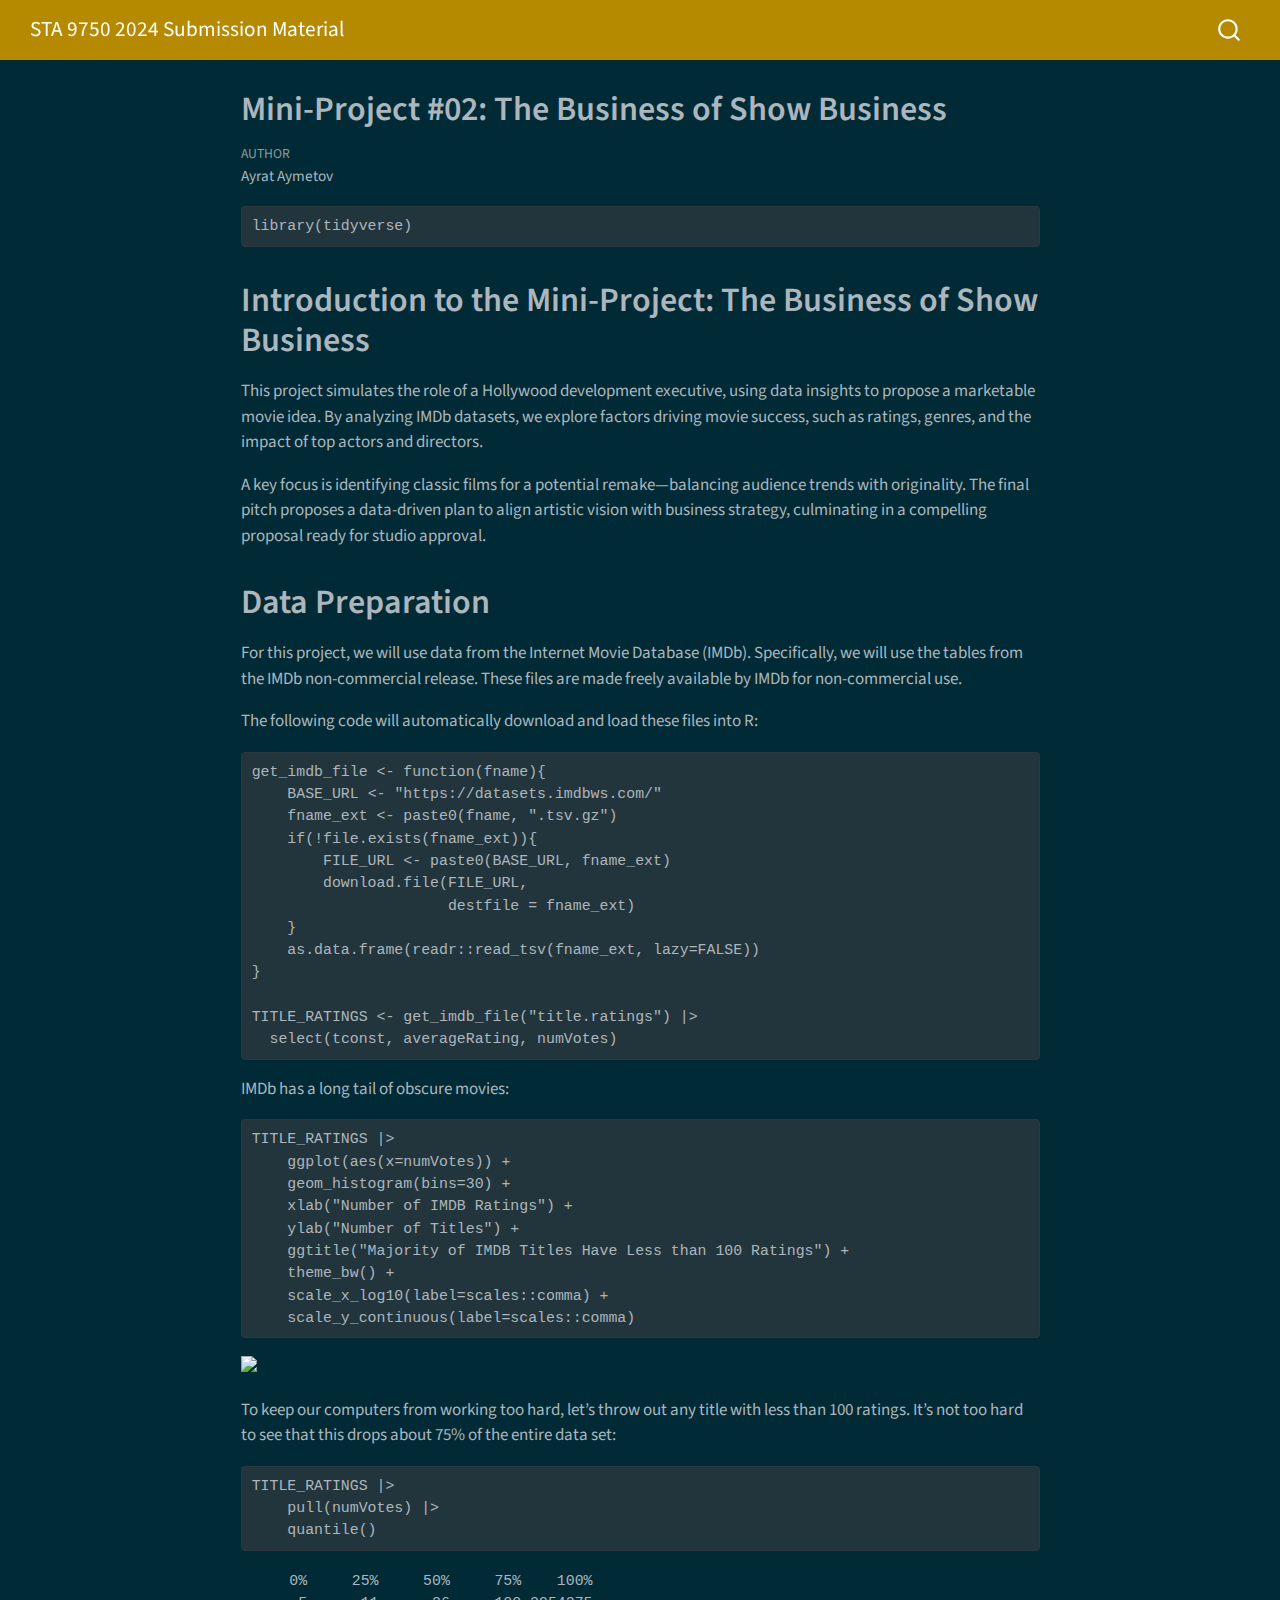
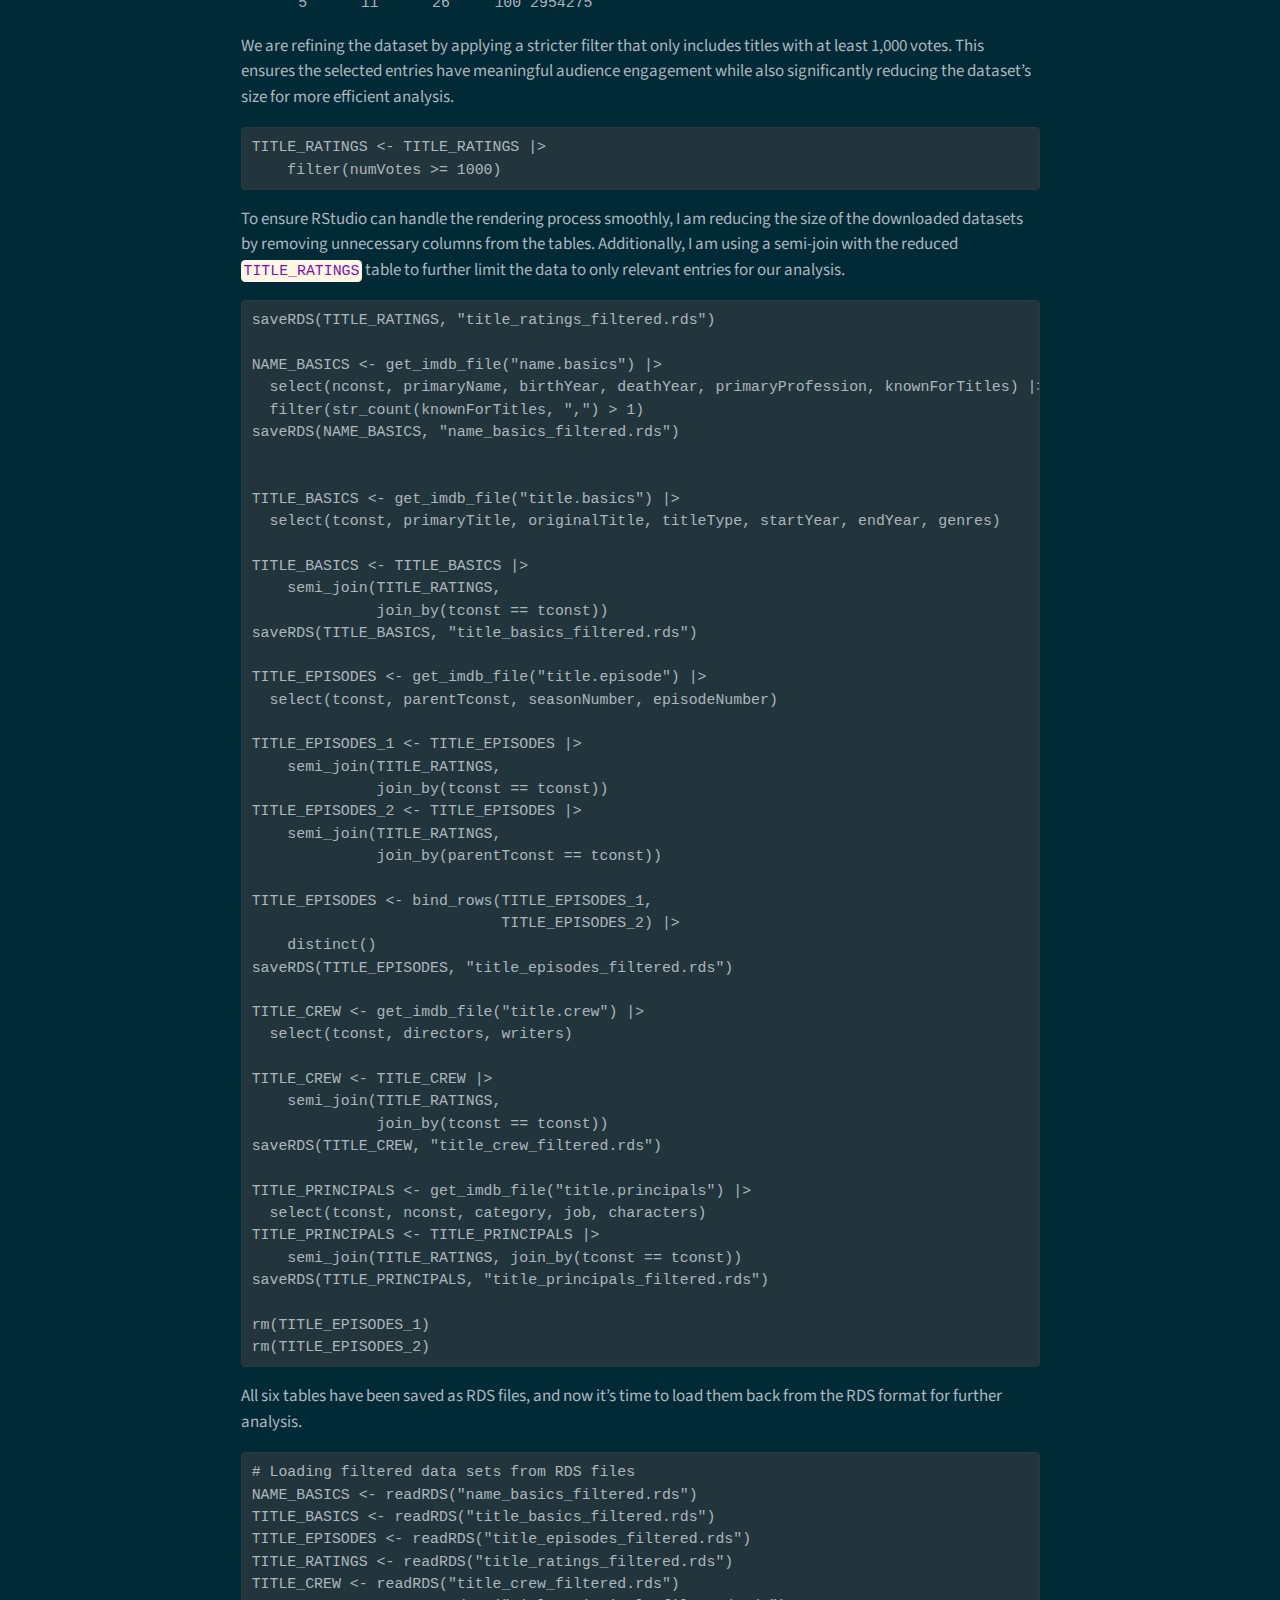
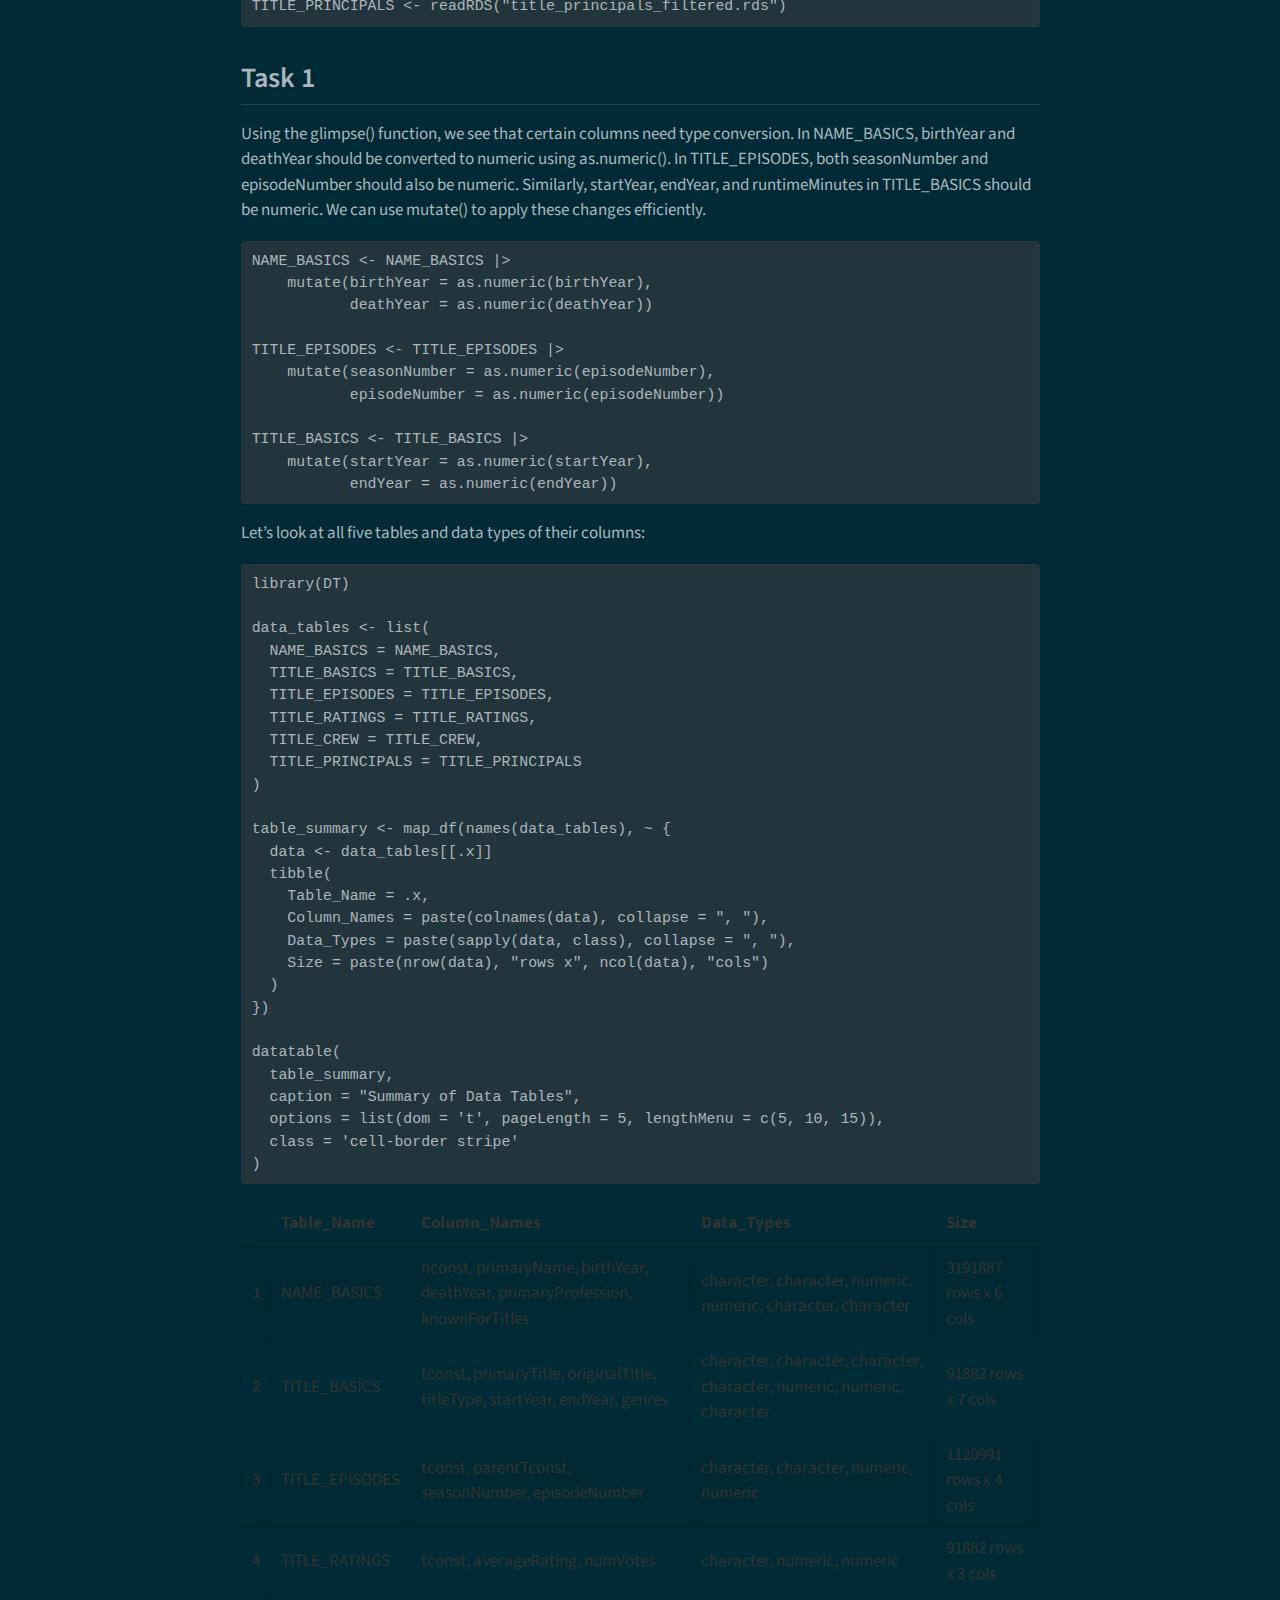
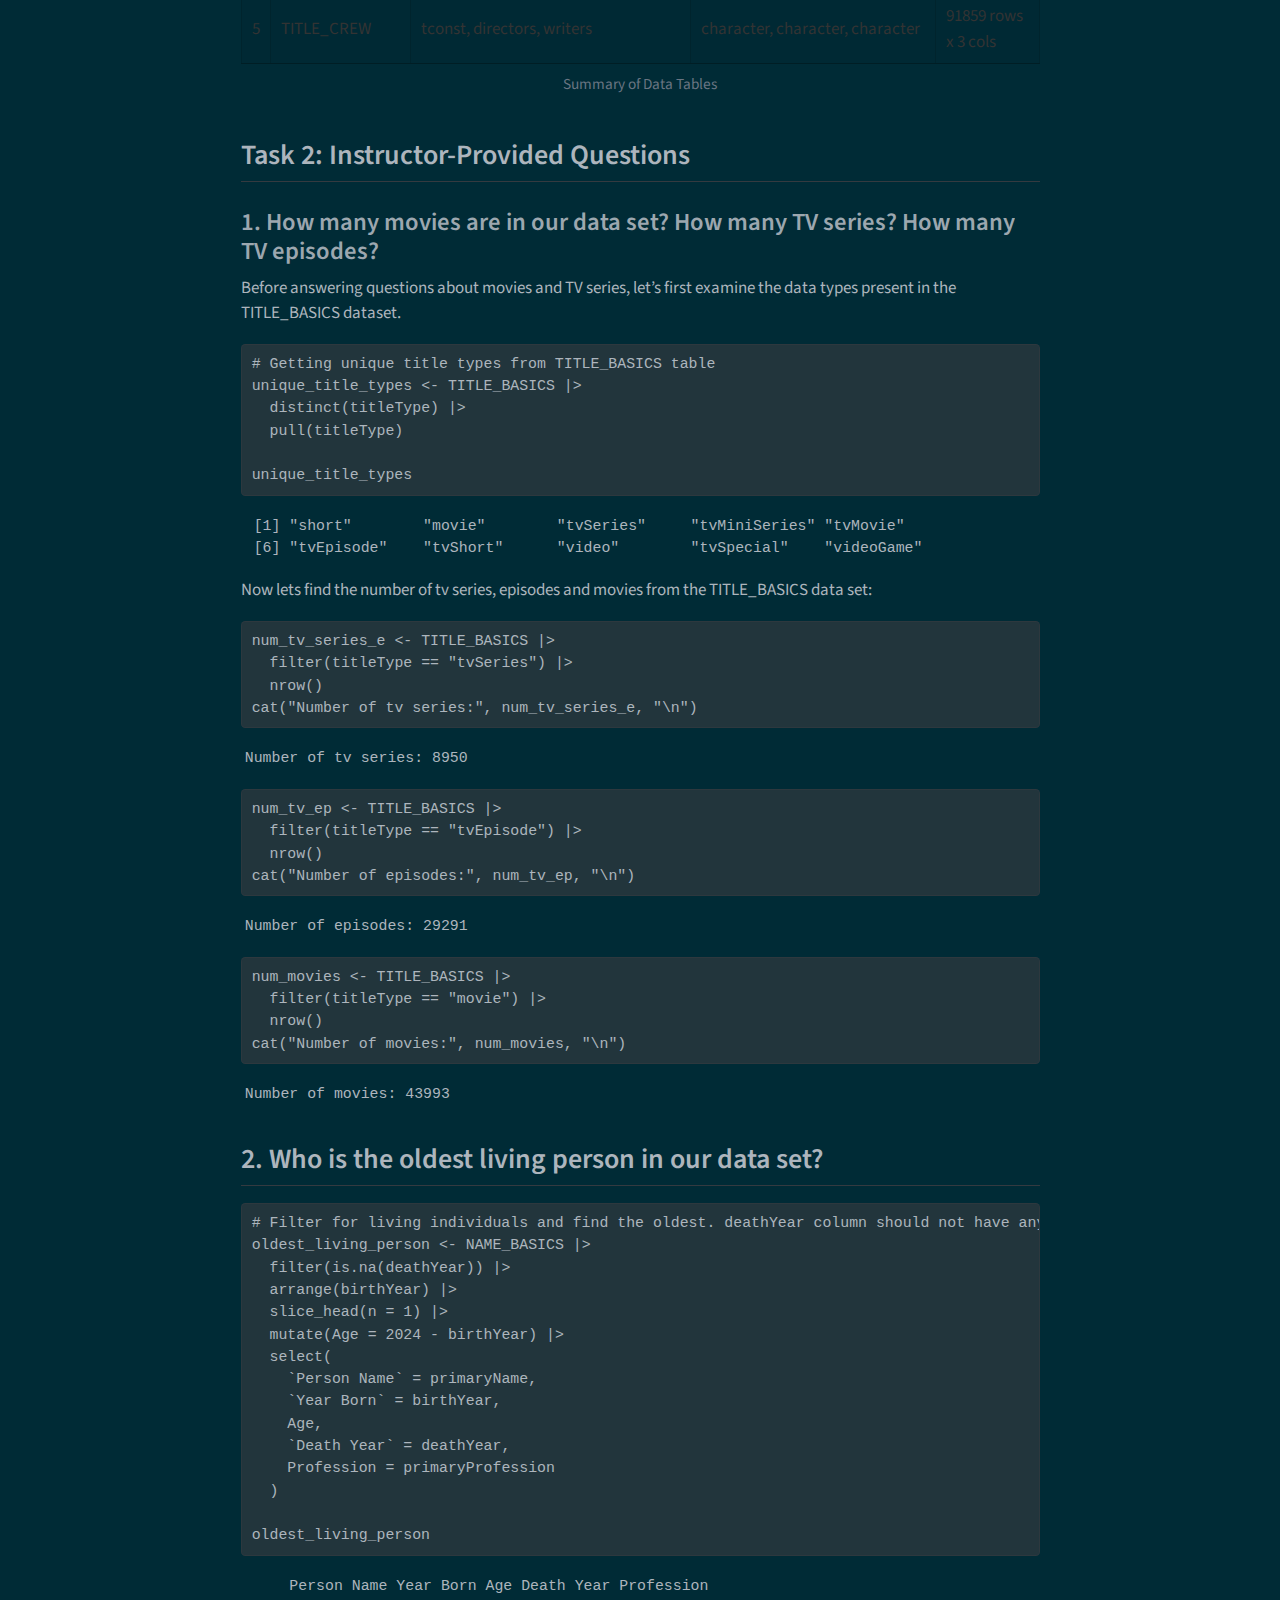
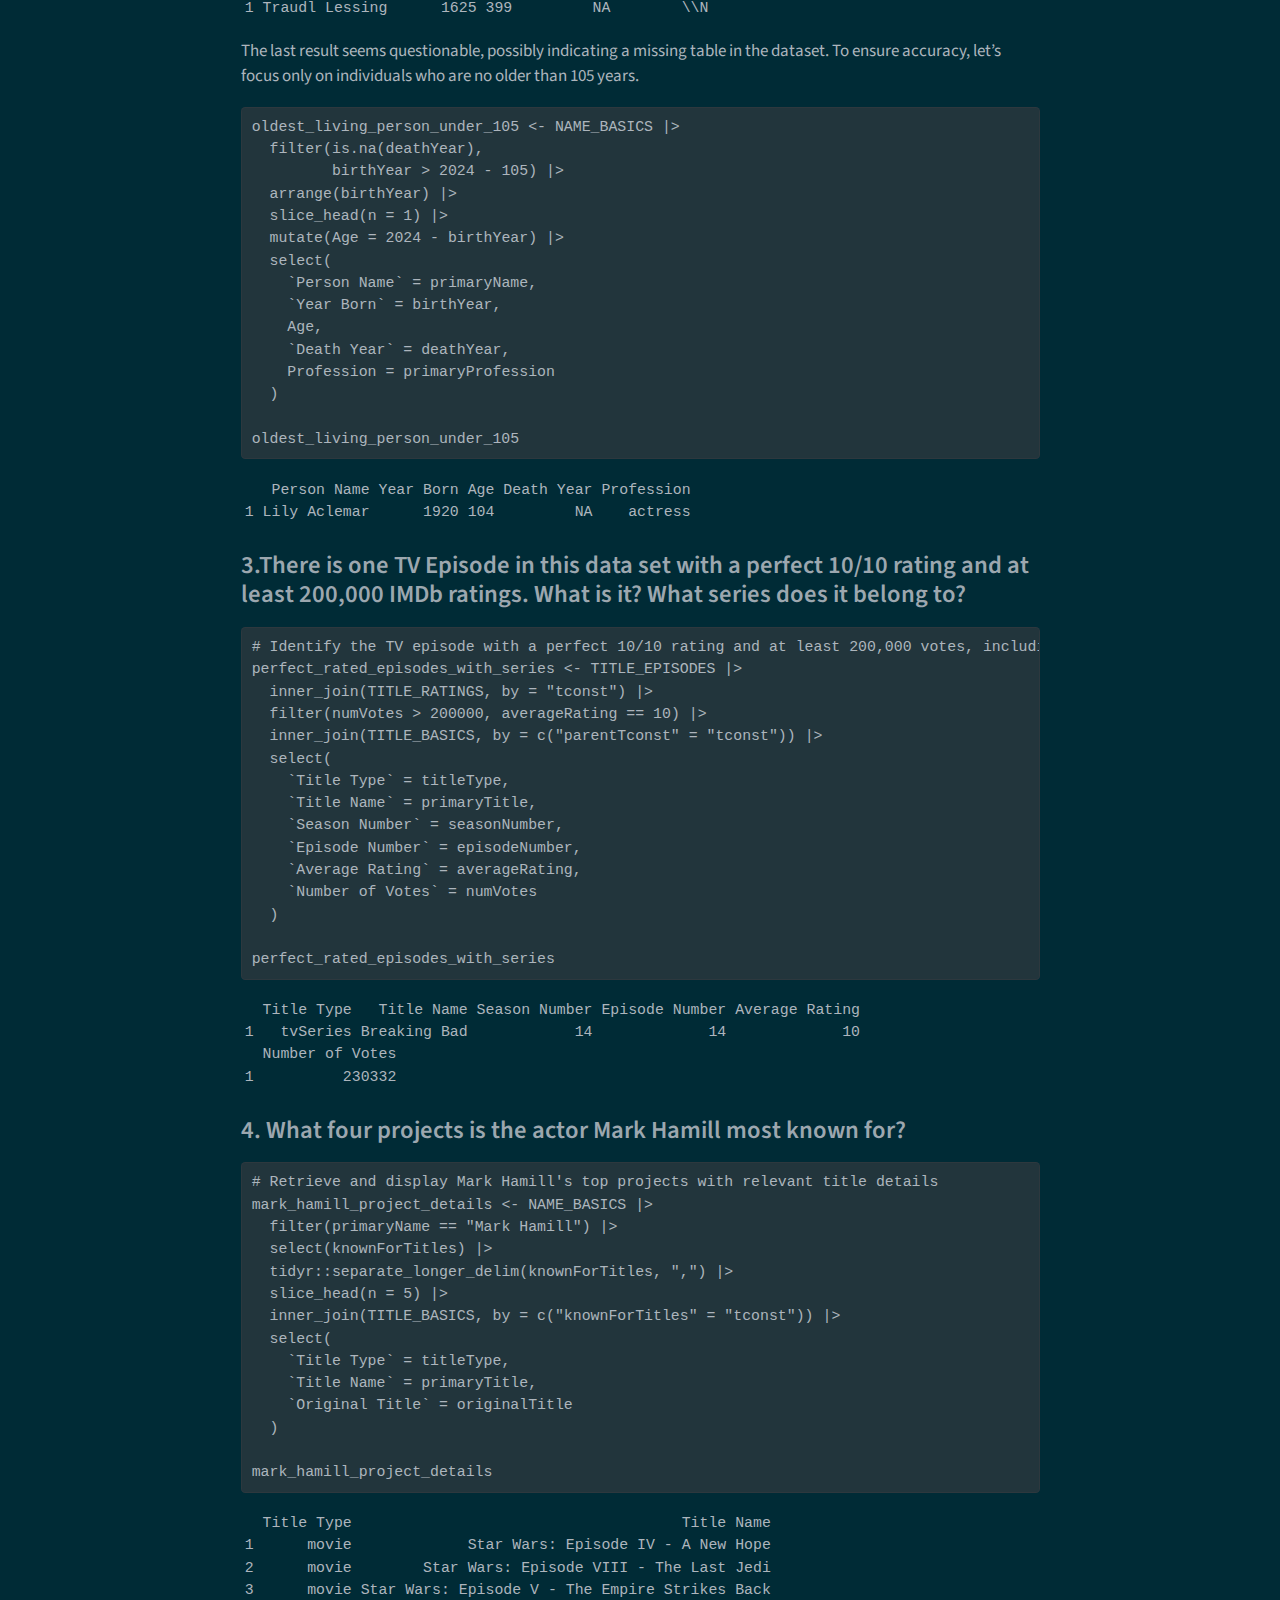
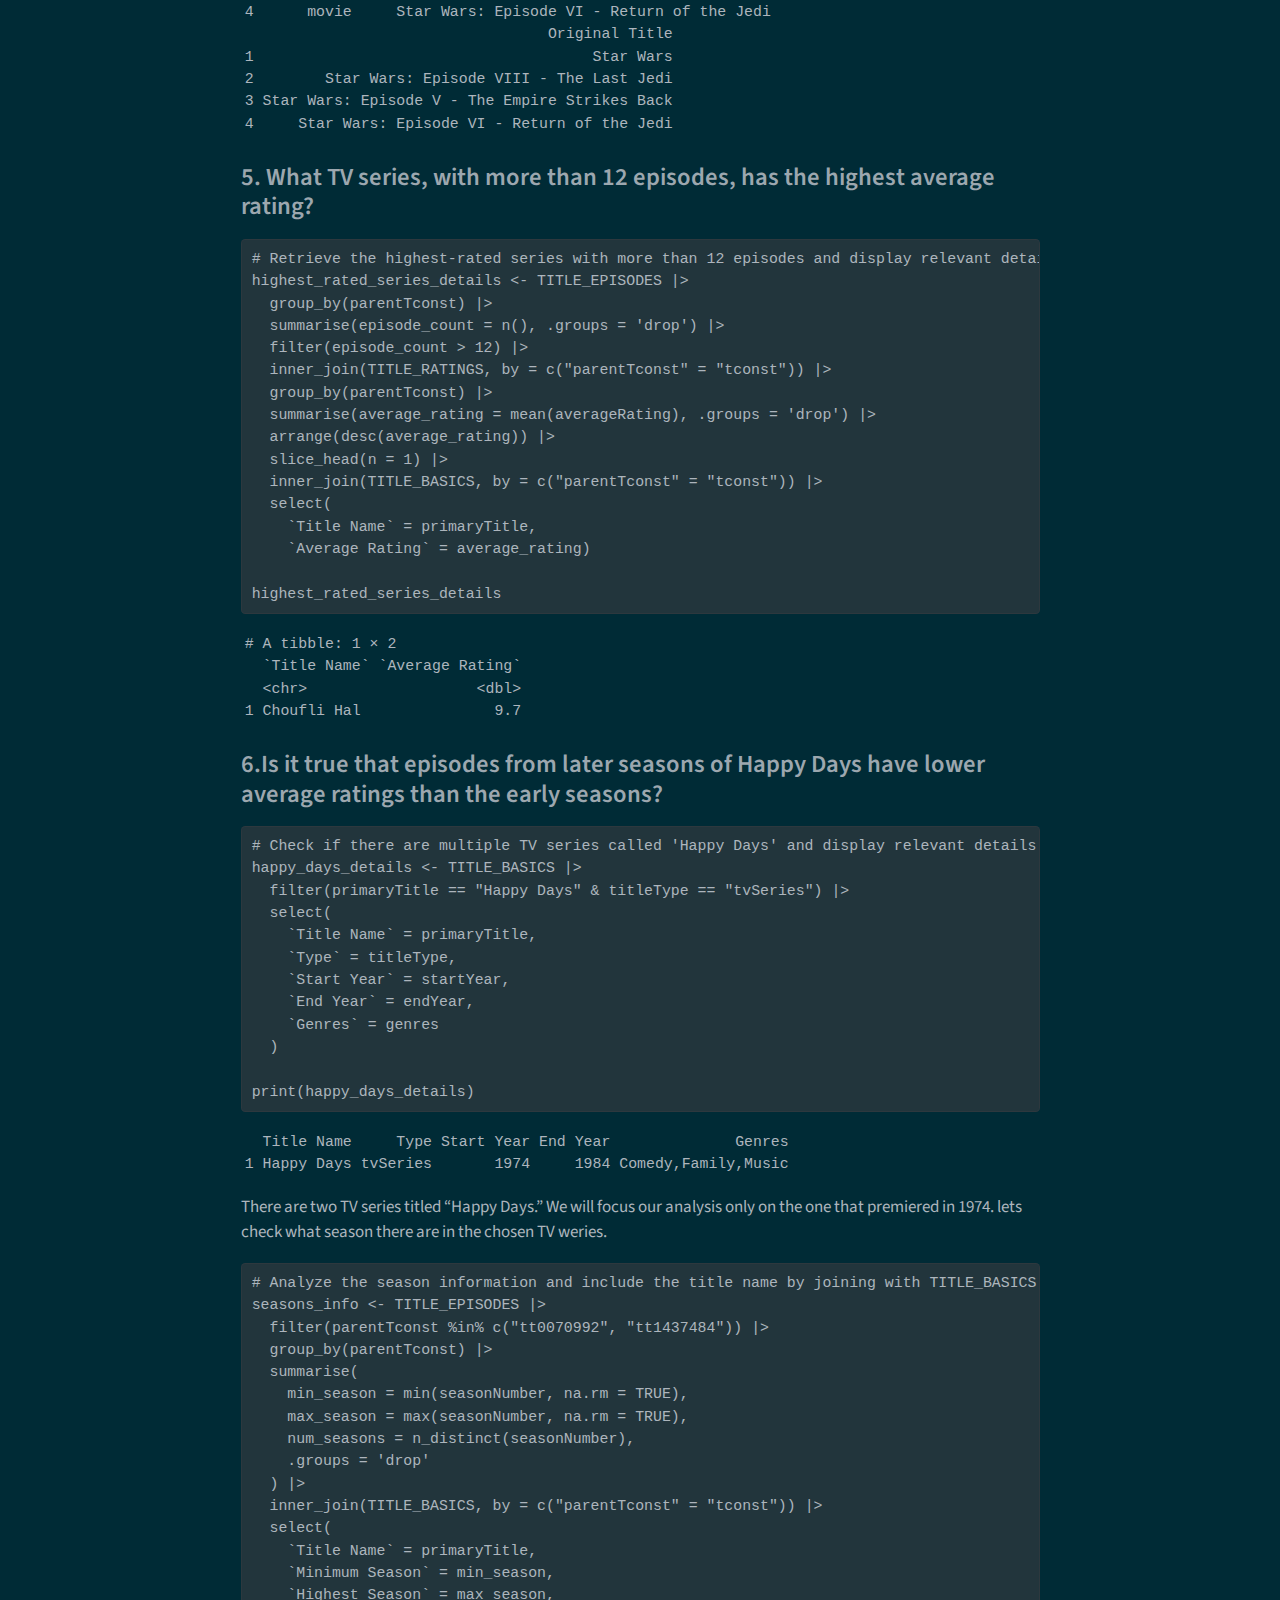
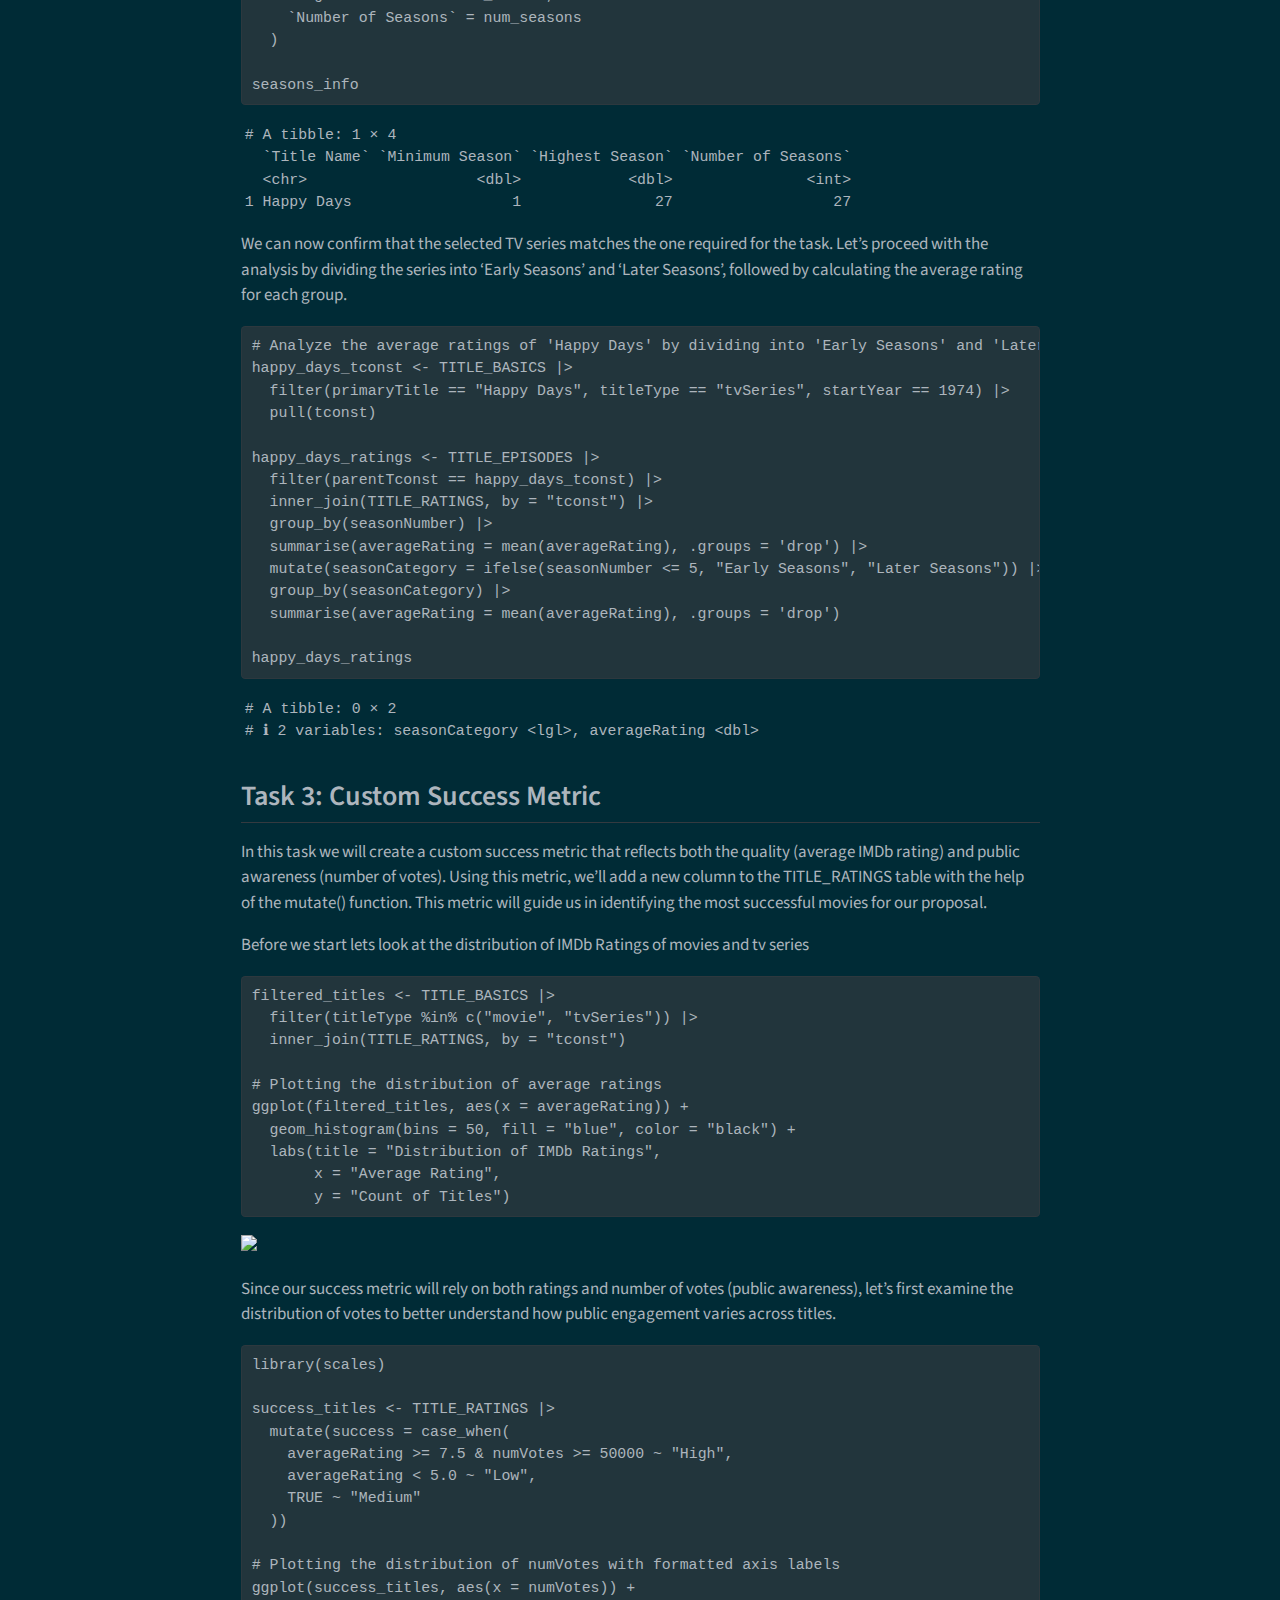
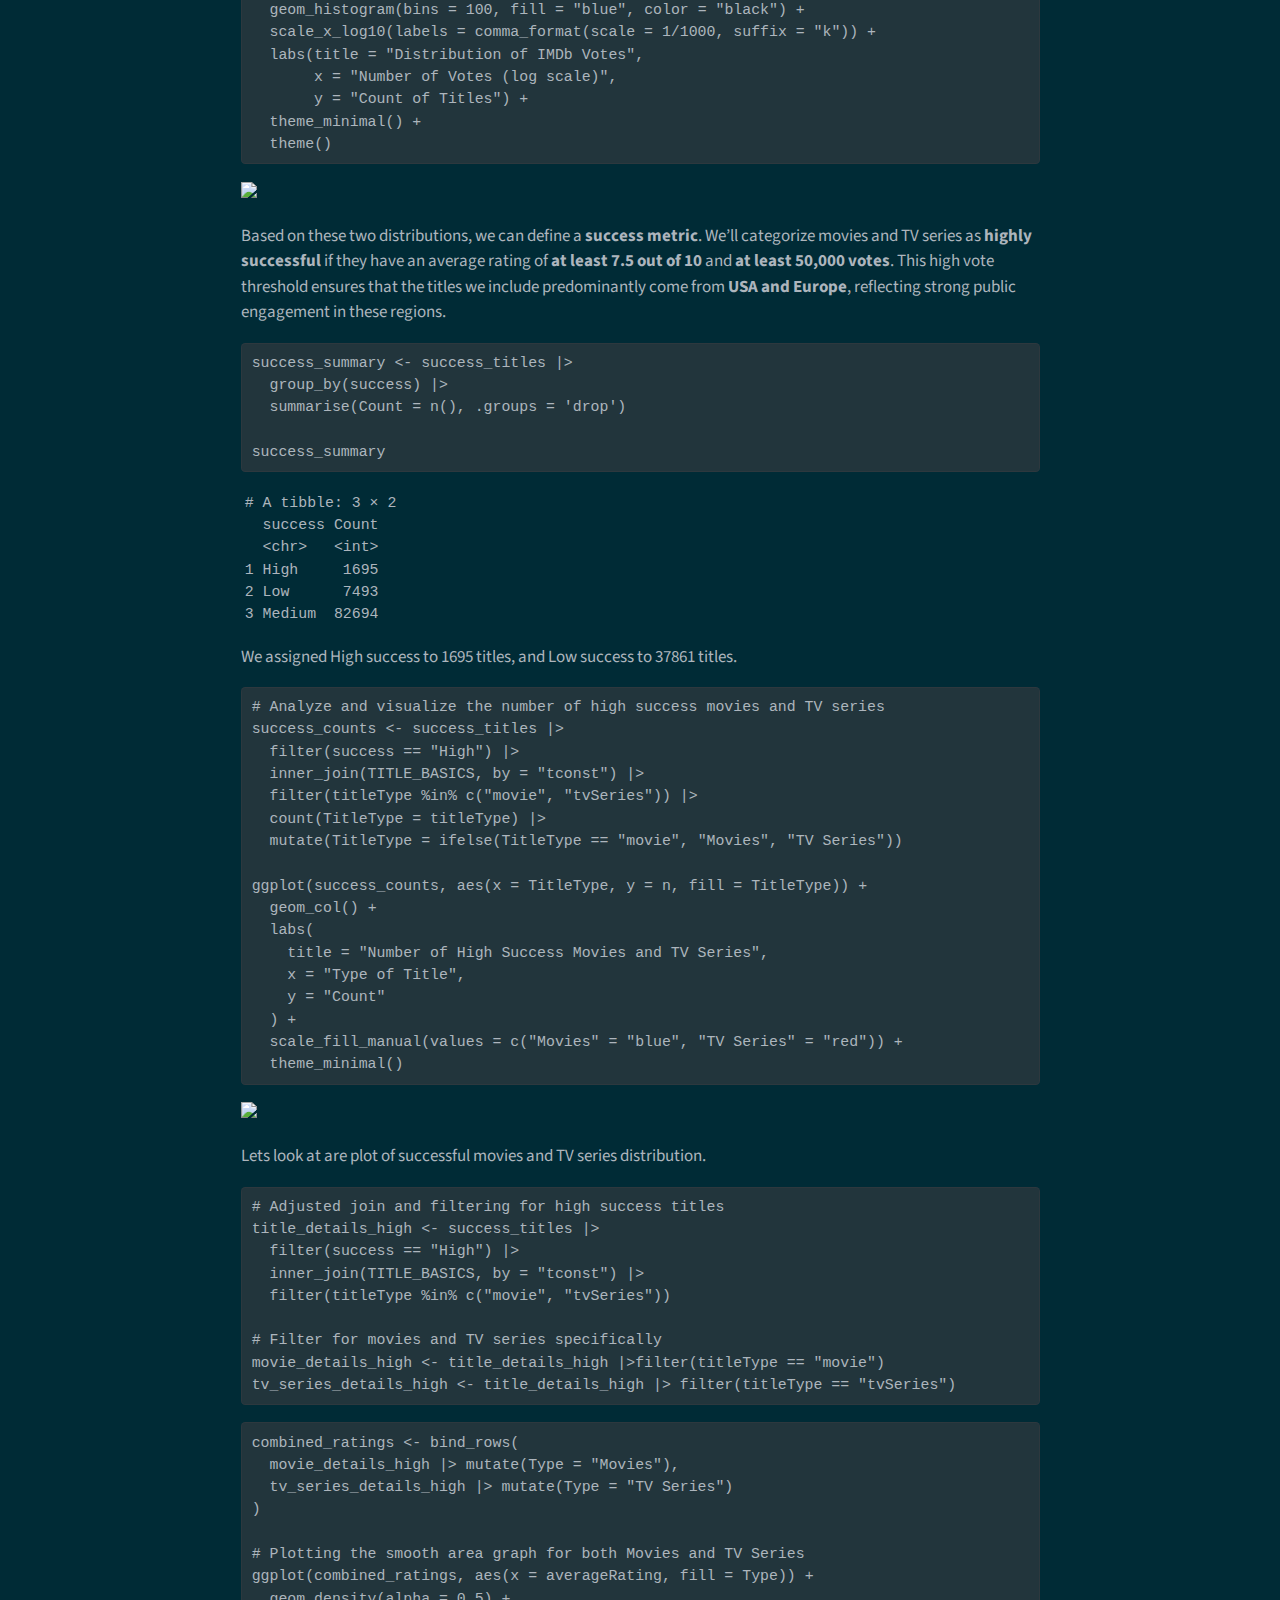
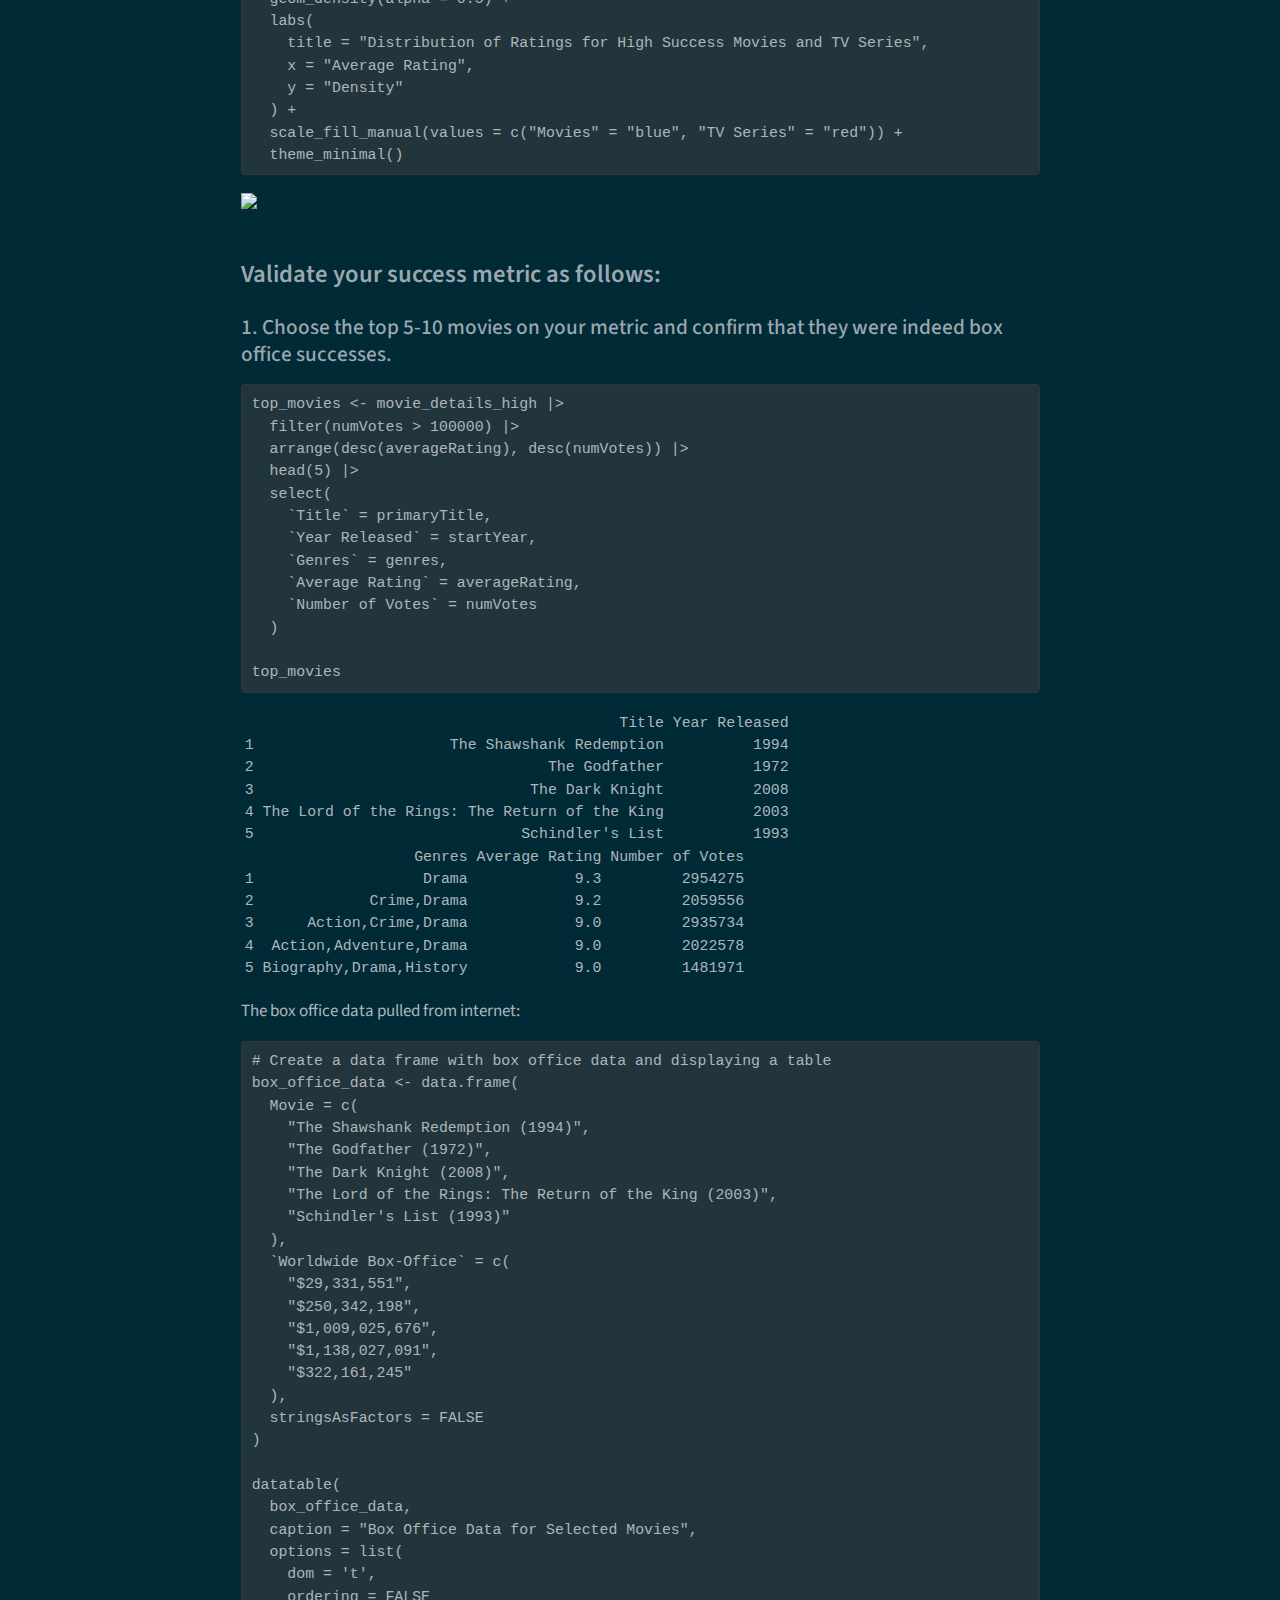
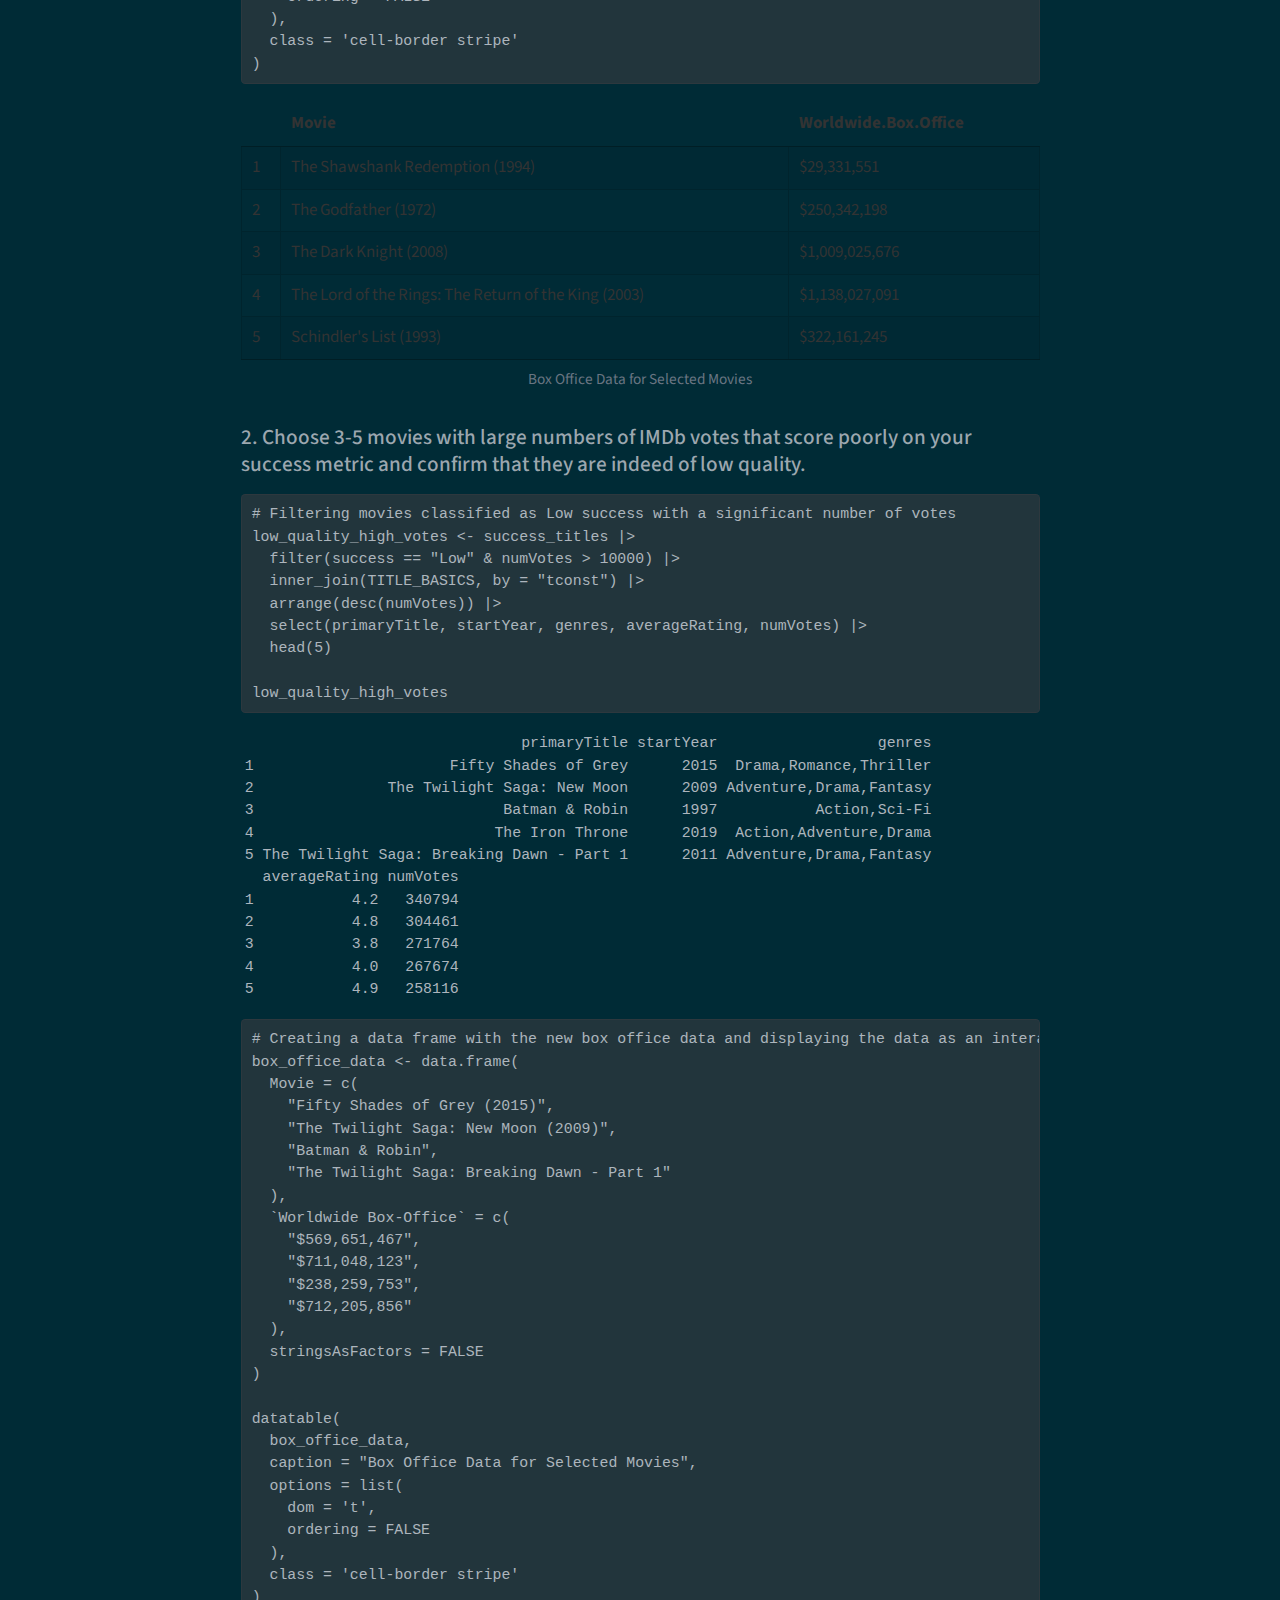
==== commit 3aa8921c: "updating mini02.qmd, _quatro.yml and html file" ====
--- a/docs/mini02.html
+++ b/docs/mini02.html
@@ -8,7 +8,7 @@
 
 <meta name="author" content="Ayrat Aymetov">
 
-<title>mp02 – STA 9750 2024 Submission Material</title>
+<title>Mini-Project #02: The Business of Show Business – STA 9750 2024 Submission Material</title>
 <style>
 code{white-space: pre-wrap;}
 span.smallcaps{font-variant: small-caps;}
@@ -70,10 +70,10 @@
 <script src="site_libs/quarto-html/tippy.umd.min.js"></script>
 <script src="site_libs/quarto-html/anchor.min.js"></script>
 <link href="site_libs/quarto-html/tippy.css" rel="stylesheet">
-<link href="site_libs/quarto-html/quarto-syntax-highlighting-dark.css" rel="stylesheet" id="quarto-text-highlighting-styles">
+<link href="site_libs/quarto-html/quarto-syntax-highlighting.css" rel="stylesheet" id="quarto-text-highlighting-styles">
 <script src="site_libs/bootstrap/bootstrap.min.js"></script>
 <link href="site_libs/bootstrap/bootstrap-icons.css" rel="stylesheet">
-<link href="site_libs/bootstrap/bootstrap.min.css" rel="stylesheet" id="quarto-bootstrap" data-mode="dark">
+<link href="site_libs/bootstrap/bootstrap.min.css" rel="stylesheet" id="quarto-bootstrap" data-mode="light">
 <script id="quarto-search-options" type="application/json">{
   "location": "navbar",
   "copy-button": false,
@@ -152,7 +152,7 @@
 
 <header id="title-block-header" class="quarto-title-block default">
 <div class="quarto-title">
-<h1 class="title">mp02</h1>
+<h1 class="title">Mini-Project #02: The Business of Show Business</h1>
 </div>
 
 
@@ -231,11 +231,12 @@
       5      11      26     100 2954275 </code></pre>
 </div>
 </div>
-<p>We are applying even bigger drop by setting the number of votes &gt;= 1000</p>
+<p>We are refining the dataset by applying a stricter filter that only includes titles with at least 1,000 votes. This ensures the selected entries have meaningful audience engagement while also significantly reducing the dataset’s size for more efficient analysis.</p>
 <div class="cell">
 <div class="sourceCode cell-code" id="cb6"><pre class="sourceCode r code-with-copy"><code class="sourceCode r"><span id="cb6-1"><a href="#cb6-1" aria-hidden="true" tabindex="-1"></a>TITLE_RATINGS <span class="ot">&lt;-</span> TITLE_RATINGS <span class="sc">|&gt;</span></span>
 <span id="cb6-2"><a href="#cb6-2" aria-hidden="true" tabindex="-1"></a>    <span class="fu">filter</span>(numVotes <span class="sc">&gt;=</span> <span class="dv">1000</span>)</span></code><button title="Copy to Clipboard" class="code-copy-button"><i class="bi"></i></button></pre></div>
 </div>
+<p>To ensure RStudio can handle the rendering process smoothly, I am reducing the size of the downloaded datasets by removing unnecessary columns from the tables. Additionally, I am using a semi-join with the reduced <code>TITLE_RATINGS</code> table to further limit the data to only relevant entries for our analysis.</p>
 <div class="cell">
 <div class="sourceCode cell-code" id="cb7"><pre class="sourceCode r code-with-copy"><code class="sourceCode r"><span id="cb7-1"><a href="#cb7-1" aria-hidden="true" tabindex="-1"></a><span class="fu">saveRDS</span>(TITLE_RATINGS, <span class="st">"title_ratings_filtered.rds"</span>)</span>
 <span id="cb7-2"><a href="#cb7-2" aria-hidden="true" tabindex="-1"></a></span>
@@ -285,6 +286,7 @@
 <span id="cb7-46"><a href="#cb7-46" aria-hidden="true" tabindex="-1"></a><span class="fu">rm</span>(TITLE_EPISODES_1)</span>
 <span id="cb7-47"><a href="#cb7-47" aria-hidden="true" tabindex="-1"></a><span class="fu">rm</span>(TITLE_EPISODES_2)</span></code><button title="Copy to Clipboard" class="code-copy-button"><i class="bi"></i></button></pre></div>
 </div>
+<p>All six tables have been saved as RDS files, and now it’s time to load them back from the RDS format for further analysis.</p>
 <div class="cell">
 <div class="sourceCode cell-code" id="cb8"><pre class="sourceCode r code-with-copy"><code class="sourceCode r"><span id="cb8-1"><a href="#cb8-1" aria-hidden="true" tabindex="-1"></a><span class="co"># Loading filtered data sets from RDS files</span></span>
 <span id="cb8-2"><a href="#cb8-2" aria-hidden="true" tabindex="-1"></a>NAME_BASICS <span class="ot">&lt;-</span> <span class="fu">readRDS</span>(<span class="st">"name_basics_filtered.rds"</span>)</span>
@@ -296,7 +298,7 @@
 </div>
 <section id="task-1" class="level2">
 <h2 class="anchored" data-anchor-id="task-1">Task 1</h2>
-<p>Using the glimpse() function, we see that certain columns need type conversion. In NAME_BASICS, birthYear and deathYear should be converted to numeric using as.numeric(). In TITLE_EPISODES, both seasonNumber and episodeNumber should also be numeric. Similarly, startYear, endYear, and runtimeMinutes in TITLE_BASICS should be numeric, and isAdult should be converted to logical (boolean). We can use mutate() to apply these changes efficiently.</p>
+<p>Using the glimpse() function, we see that certain columns need type conversion. In NAME_BASICS, birthYear and deathYear should be converted to numeric using as.numeric(). In TITLE_EPISODES, both seasonNumber and episodeNumber should also be numeric. Similarly, startYear, endYear, and runtimeMinutes in TITLE_BASICS should be numeric. We can use mutate() to apply these changes efficiently.</p>
 <div class="cell">
 <div class="sourceCode cell-code" id="cb9"><pre class="sourceCode r code-with-copy"><code class="sourceCode r"><span id="cb9-1"><a href="#cb9-1" aria-hidden="true" tabindex="-1"></a>NAME_BASICS <span class="ot">&lt;-</span> NAME_BASICS <span class="sc">|&gt;</span></span>
 <span id="cb9-2"><a href="#cb9-2" aria-hidden="true" tabindex="-1"></a>    <span class="fu">mutate</span>(<span class="at">birthYear =</span> <span class="fu">as.numeric</span>(birthYear),</span>
@@ -1249,7 +1251,8 @@
 <h1>The Game Poster</h1>
 <div class="quarto-figure quarto-figure-center">
 <figure class="figure">
-<p><img src="C:/Users/ayram/OneDrive/Desktop/Baruch%20college/STA9750/mini-projects/STA9750-2024-FALL/The_game_poster.jpeg" class="img-fluid quarto-figure quarto-figure-center figure-img" width="600"></p>
+<p><img src="The_game_poster_resized.jpg" class="img-fluid figure-img" width="600"></p>
+<figcaption>The movie poster</figcaption>
 </figure>
 </div>
 <hr>
